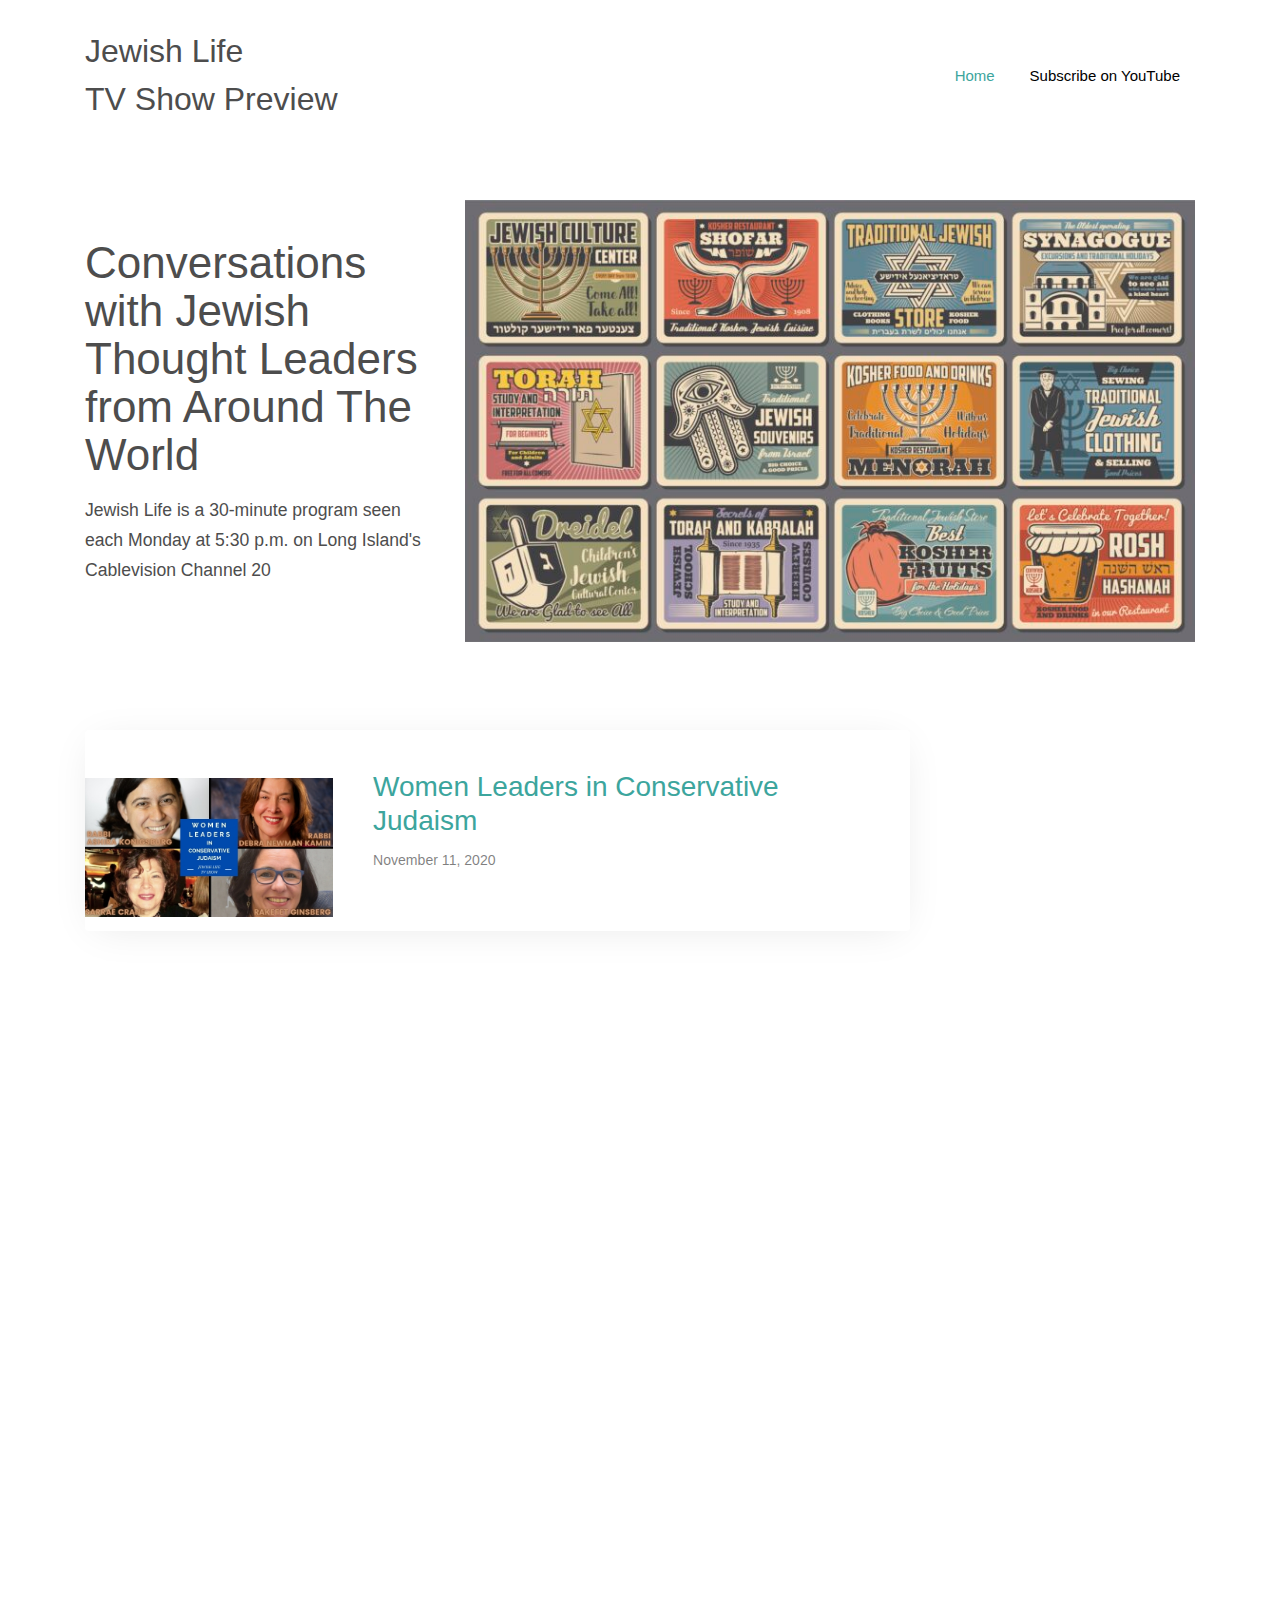
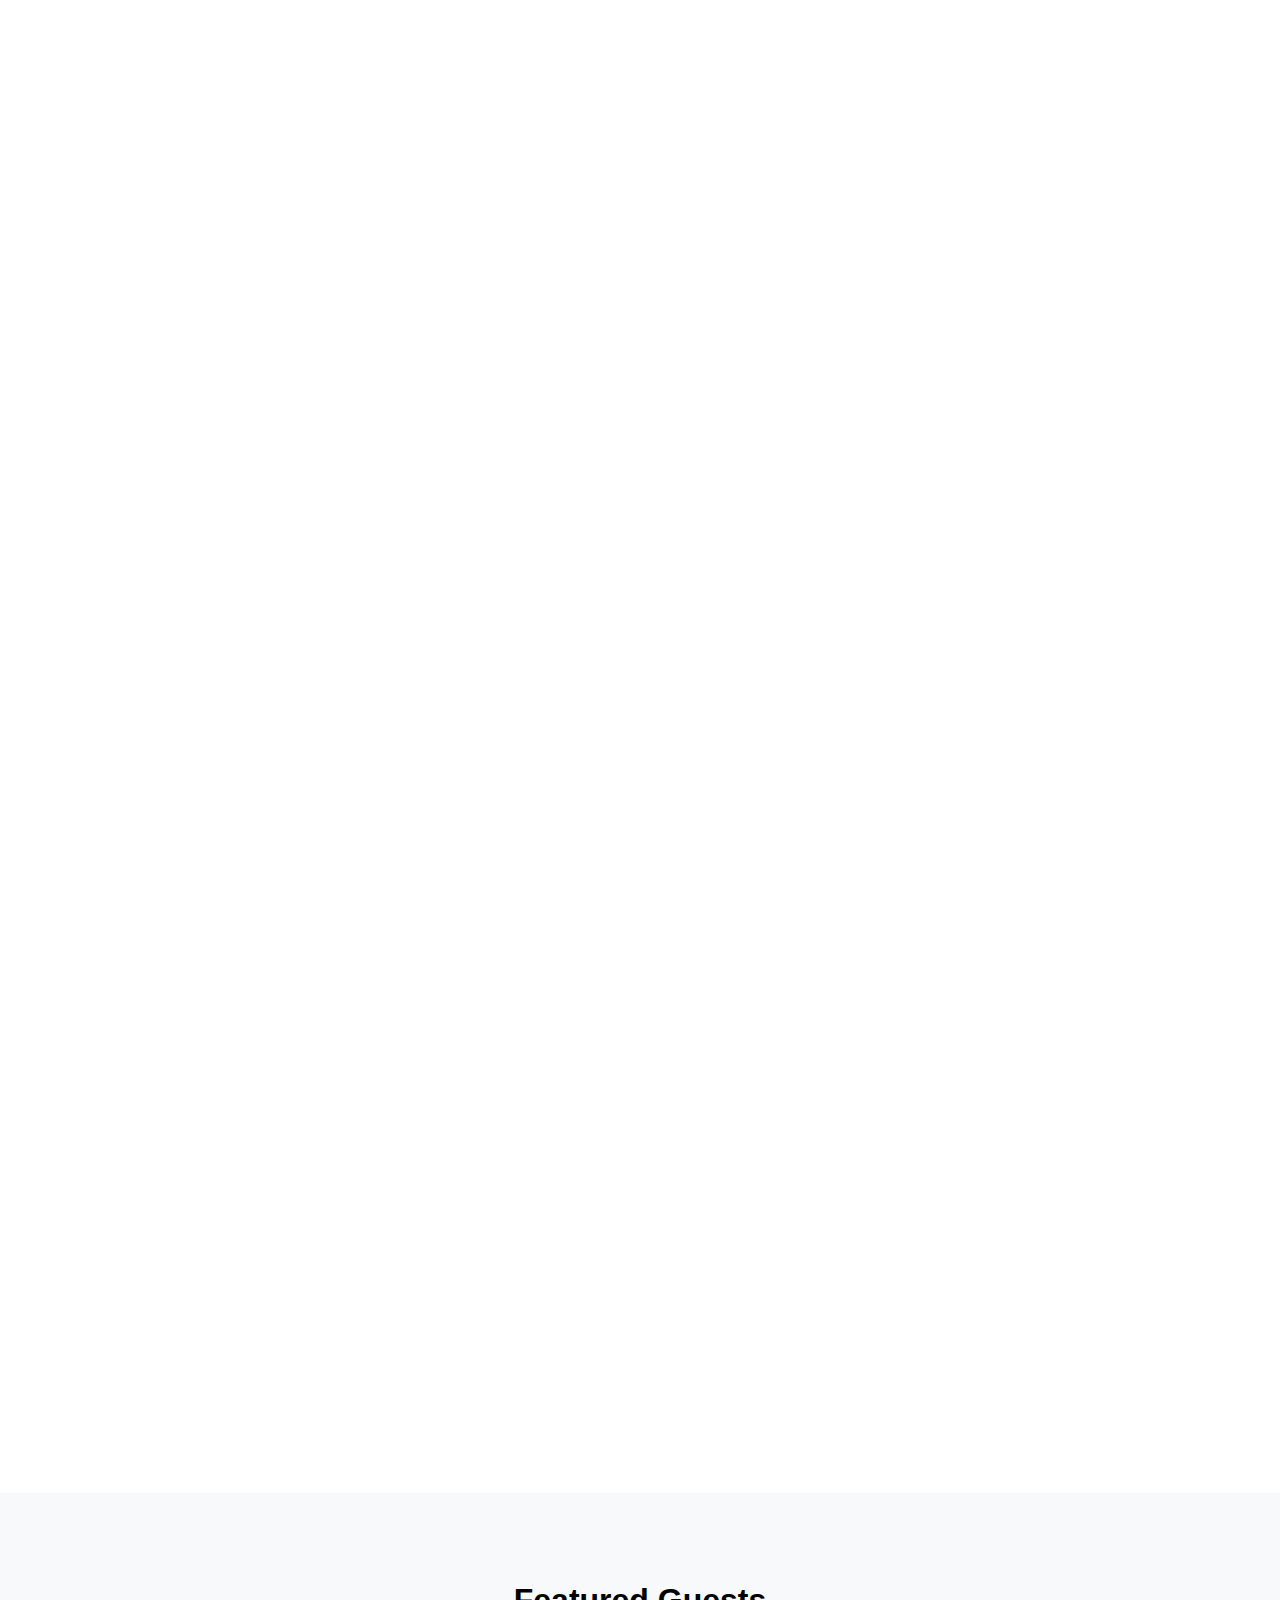
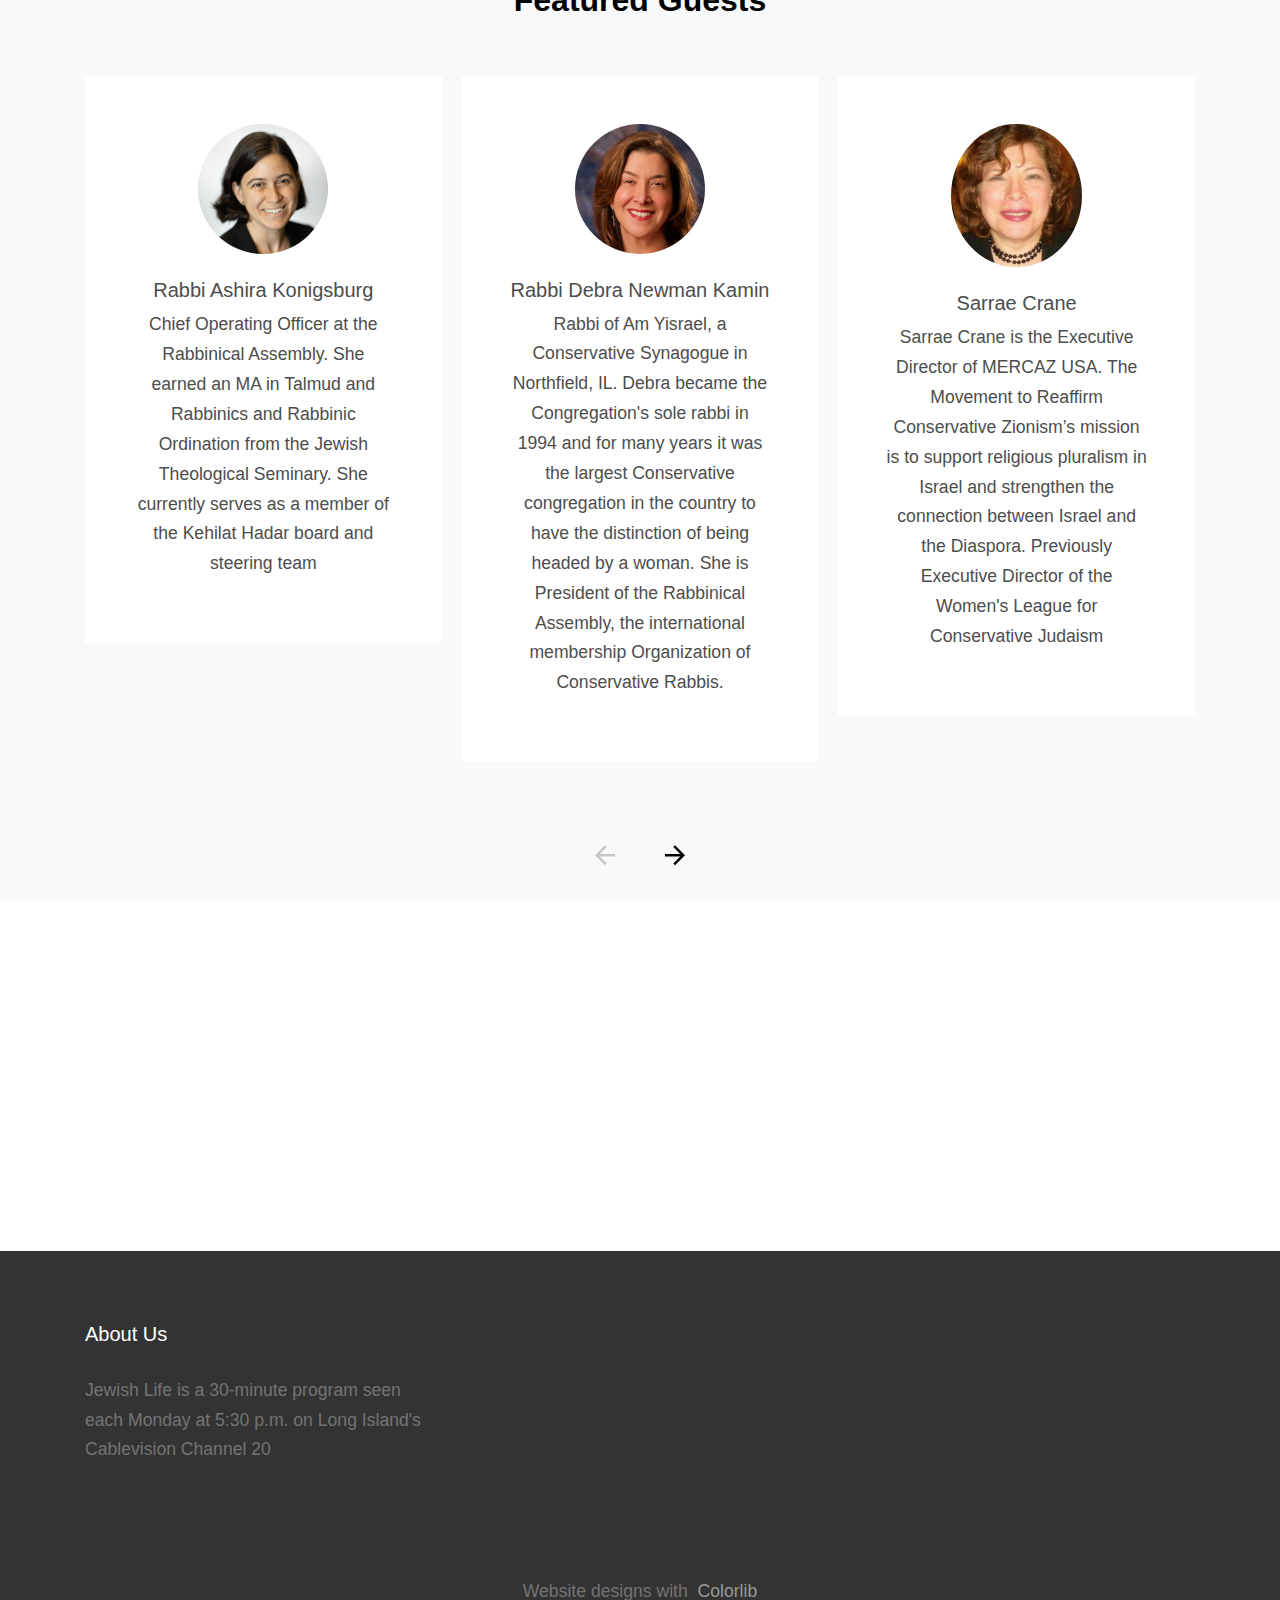
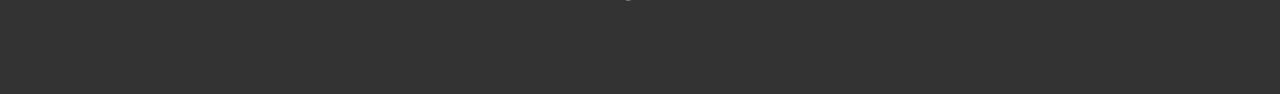
==== index.html @ 412995e7 "added preview to site header" ====
<!DOCTYPE html>
<html lang="en">
<head>
  <title>Jewish Life TV Show</title>
  <meta charset="utf-8">
  <meta name="viewport" content="width=device-width, initial-scale=1, shrink-to-fit=no">

  <link rel="stylesheet" href="https://fonts.googleapis.com/css?family=Poppins:200,300,400,700,900"> 
  <link rel="stylesheet" href="fonts/icomoon/style.css">

  <link rel="stylesheet" href="css/bootstrap.min.css">
  <link rel="stylesheet" href="css/magnific-popup.css">
  <link rel="stylesheet" href="css/jquery-ui.css">
  <link rel="stylesheet" href="css/owl.carousel.min.css">
  <link rel="stylesheet" href="css/owl.theme.default.min.css">

  <link rel="stylesheet" href="https://cdn.jsdelivr.net/npm/mediaelement@4.2.7/build/mediaelementplayer.min.css">


  <link rel="stylesheet" href="css/aos.css">

  <link rel="stylesheet" href="css/style.css">

</head>
<body>

  <div class="site-wrap">

    <div class="site-mobile-menu">
      <div class="site-mobile-menu-header">
        <div class="site-mobile-menu-close mt-3">
          <span class="icon-close2 js-menu-toggle"></span>
        </div>
      </div>
      <div class="site-mobile-menu-body"></div>
    </div>


    <header class="site-navbar py-4" role="banner">

      <div class="container">
        <div class="row align-items-center">


          <div class="col-3">
            <!--<h1 class="site-logo"><a href="index.html" class="h2">Jewish Life<br>TV Show-->
            <h1 class="site-logo"><span class="h2">Jewish Life<br>
            TV Show Preview
               <!--<span class="text-primary">.</span>-->
            </span></h1>
          </div>
          <div class="col-9">
            <nav class="site-navigation position-relative text-right text-md-right" role="navigation">



              <div class="d-block d-lg-none ml-md-0 mr-auto"><a href="#" class="site-menu-toggle js-menu-toggle text-black"><span class="icon-menu h3"></span></a></div>

              <ul class="site-menu js-clone-nav d-none d-lg-block">
                <li class="active">
                  <a href="index.html">Home</a>
                </li>
<!--                <li class="has-children">
                  <a href="#">Dropdown</a>
                  <ul class="dropdown arrow-top">
                    <li><a href="#">Menu One</a></li>
                    <li><a href="#">Menu Two</a></li>
                    <li><a href="#">Menu Three</a></li>
                  </ul>
                </li>-->
                <!--<li><a href="about.html">About</a></li>-->
                <!-- <li><a href="contact.html">Contact</a></li> // -->
                <!--  <li><a href="login-register.html">Login / Register</a></li> // -->
				<li><a href="http://subscribe.jewishlifeshow.com">Subscribe on YouTube</a></li>
              </ul>
            </nav>


          </div>

        </div>
      </div>
      
    </header>

    

    <div class="container pt-5 hero">
      <div class="row align-items-center text-center text-md-left">
        
        <div class="col-lg-4">
          <h1 class="mb-3 display-3ZZ"><span style="font-size: 110%; font-weight:300; line-height:10%; margin-bottom:0!important;" styleZZZ="font-size:4.5rem;font-weight:300;line-height:0.5; font-size: 110%; margin-bottom:1rem!important; line-heightZZZ: 0.1 !important;">Conversations with Jewish Thought Leaders from Around The World</span></h1>
          <!--<h1 class="mb-3 display-3">Telling Jewish Stories to the World</h1>-->
          <p>Jewish Life is a 30-minute program seen each Monday at 5:30 p.m. on Long Island's Cablevision Channel 20</p>
        </div>
        <div class="col-lg-8">
          <!--<img src="images/1x/asset-1.png" alt="Image" class="img-fluid">-->
          <!--<img src="images/Challah_Bread_pexels_cottonbro_4038238_v2b.jpg" alt="Image" class="img-fluid">-->
          <img src="images/Jewish_religion_and_judaism_holidays_symbols.jpg" alt="Image" class="img-fluid">
        </div>
      </div>
    </div>
    

    <div class="site-section">
      <div class="container">

        <div class="row">
          <!--<div class="col-lg-3">
            <div class="featured-user  mb-5 mb-lg-0">
              <h3 class="mb-4">Popular Podcaster</h3>
              <ul class="list-unstyled">
                <li>
                  <a href="#" class="d-flex align-items-center">
                    <img src="images/person_1.jpg" alt="Image" class="img-fluid mr-2">
                    <div class="podcaster">
                      <span class="d-block">Claire Stanford</span>
                      <span class="small">32,420 podcasts</span>
                    </div>
                  </a>
                </li>
                <li>
                  <a href="#" class="d-flex align-items-center">
                    <img src="images/person_2.jpg" alt="Image" class="img-fluid mr-2">
                    <div class="podcaster">
                      <span class="d-block">Dianne Winston</span>
                      <span class="small">12,381 podcasts</span>
                    </div>
                  </a>
                </li>
                <li>
                  <a href="#" class="d-flex align-items-center">
                    <img src="images/person_3.jpg" alt="Image" class="img-fluid mr-2">
                    <div class="podcaster">
                      <span class="d-block">Borris Larry</span>
                      <span class="small">9,291 podcasts</span>
                    </div>
                  </a>
                </li>
                <li>
                  <a href="#" class="d-flex align-items-center">
                    <img src="images/person_4.jpg" alt="Image" class="img-fluid mr-2">
                    <div class="podcaster">
                      <span class="d-block">Garry Smith</span>
                      <span class="small">3,291 podcasts</span>
                    </div>
                  </a>
                </li>
                <li>
                  <a href="#" class="d-flex align-items-center">
                    <img src="images/person_5.jpg" alt="Image" class="img-fluid mr-2">
                    <div class="podcaster">
                      <span class="d-block">Gerson Stack</span>
                      <span class="small">1,092 podcasts</span>
                    </div>
                  </a>
                </li>
                <li>
                  <a href="#" class="d-flex align-items-center">
                    <img src="images/person_6.jpg" alt="Image" class="img-fluid mr-2">
                    <div class="podcaster">
                      <span class="d-block">Jenna Stone</span>
                      <span class="small">911 podcasts</span>
                    </div>
                  </a>
                </li>
              </ul>
            </div>
          </div>-->

          <div class="col-lg-9">


			  
			  
			  
			  
			  
			  
			  
			  
			  
			  
			  
			  			  
              <div class="d-block d-md-flex podcast-entry bg-white mb-5" data-aos="fade-up">
                <a href="//www.youtube.com/watch?v=KqIqnnZo_M8" target="_blank"><img class="image" src='images/video_thumbnails/Ep014_Women_Leaders_in_the_Conservative_Movement.jpg'></a>
				  <!--<div class="image" style="background-image: url('images/video_thumbnails/Efraim_Zuroff_video_thumbnail.jpg');"></div>-->
                <div class="text">

<!--                  <h3 class="font-weight-light"><a href="single-post.html">Episode 14: Women Leaders in the Conservative movement</a></h3>-->
                  <h3 class="font-weight-light"><a href="//www.youtube.com/watch?v=KqIqnnZo_M8" target="_blank"><span style="display: none">Episode 14: </span>Women Leaders in Conservative Judaism</a></h3>
                <div class="text-white mb-3"><span class="text-black-opacity-05"><small><!--By Stewart Ain <span class="sep">/</span> -->November 11, 2020&nbsp; <span class="sep">&nbsp;</span> </small></span></div>

<!--                  <div class="player">
                    <audio id="player2" preload="none" controls style="max-width: 100%">
                      <source src="http://www.largesound.com/ashborytour/sound/AshboryBYU.mp3" type="audio/mp3">
                      </audio>
                    </div>-->

                  </div>
                </div>
			  
			  
			  
			  			  
              <div class="d-block d-md-flex podcast-entry bg-white mb-5" data-aos="fade-up">
<!--                <a href="//www.youtube.com/" target="_blank"><img class="image" src='//media-cdn.tripadvisor.com/media/photo-s/03/62/15/6d/holocaust-memorial-tolerance.jpg'></a>-->
                <a href="//www.youtube.com/watch?v=ZPQQAp4Sg8k" target="_blank"><img class="image" src='images/video_thumbnails/Ep013_Holocaust_Memorial_Nassau.jpg'></a>
				  <!--<div class="image" style="background-image: url('images/video_thumbnails/Efraim_Zuroff_video_thumbnail.jpg');"></div>-->
                <div class="text">

<!--                  <h3 class="font-weight-light"><a href="single-post.html">Episode 13: Museum Tour of The Holocaust Memorial and Tolerance Center of Nassau County</a></h3>-->
                  <h3 class="font-weight-light"><a href="//www.youtube.com/watch?v=ZPQQAp4Sg8k" target="_blank"><span style="display: none">Episode 13: </span>Museum Tour of The Holocaust Memorial and<br>Tolerance Center of Nassau County</a></h3>
                <div class="text-white mb-3"><span class="text-black-opacity-05"><small><!--By Stewart Ain <span class="sep">/</span> -->November 5, 2020&nbsp; <span class="sep">&nbsp;</span> </small></span></div>

<!--                  <div class="player">
                    <audio id="player2" preload="none" controls style="max-width: 100%">
                      <source src="http://www.largesound.com/ashborytour/sound/AshboryBYU.mp3" type="audio/mp3">
                      </audio>
                    </div>-->

                  </div>
                </div>
			  
			  
			  
			  
			  
			  
			  
            <div class="d-block d-md-flex podcast-entry bg-white mb-5" data-aos="fade-up">
                <a href="https://www.youtube.com/watch?v=OLahM4y74-U" target="_blank"><img class="image" src='images/video_thumbnails/Mordechai_Kedar_video_thumbnail_Image4.jpg'></a>
              <!--<div class="image" style="background-image: url('images/video_thumbnails/Mordechai_Kedar_video_thumbnail_Image4.jpg');"></div>-->
              <div class="text">

                <!--<h3 class="font-weight-light"><a href="single-post.html">Episode 12: Dr Mordechai Kedar on the Trump-brokered Arab-Israel peace deal</a></h3>-->
                <h3 class="font-weight-light"><a href="https://www.youtube.com/watch?v=OLahM4y74-U" target="_blank"><span style="display: none">Episode 12: </span>Dr Mordechai Kedar on the Trump-brokered Arab-Israel peace deal</a></h3>
                <div class="text-white mb-3"><span class="text-black-opacity-05"><small><!--By Stewart Ain <span class="sep">/</span> -->October 12, 2020&nbsp; <span class="sep">&nbsp;</span> </small></span></div>


<!--                <div class="player">
                  <audio id="player2" preload="none" controls style="max-width: 100%">
                    <source src="http://www.largesound.com/ashborytour/sound/AshboryBYU.mp3" type="audio/mp3">
                  </audio>
                </div>-->

              </div>
              </div>


			  
			  
			  
			  
			  
			  
			  
			  
			  
			  
			  
			  
			  
			  
			  
			  
              <div class="d-block d-md-flex podcast-entry bg-white mb-5" data-aos="fade-up">
                <a href="https://www.youtube.com/watch?v=75r3t-o878Q" target="_blank"><img class="image" src='images/video_thumbnails/Efraim_Zuroff_video_thumbnail.jpg'></a>
				  <!--<div class="image" style="background-image: url('images/video_thumbnails/Efraim_Zuroff_video_thumbnail.jpg');"></div>-->
                <div class="text">

<!--                  <h3 class="font-weight-light"><a href="single-post.html">Episode 11: Efraim Zuroff - Hunting Nazi and fascist war criminals for more than 40 years</a></h3>-->
                  <h3 class="font-weight-light"><a href="https://www.youtube.com/watch?v=75r3t-o878Q" target="_blank"><span style="display: none">Episode 11: </span>Efraim Zuroff - Hunting Nazi and fascist war criminals for more than 40 years</a></h3>
                <div class="text-white mb-3"><span class="text-black-opacity-05"><small><!--By Stewart Ain <span class="sep">/</span> -->September 23, 2020&nbsp; <span class="sep">&nbsp;</span> </small></span></div>

<!--                  <div class="player">
                    <audio id="player2" preload="none" controls style="max-width: 100%">
                      <source src="http://www.largesound.com/ashborytour/sound/AshboryBYU.mp3" type="audio/mp3">
                      </audio>
                    </div>-->

                  </div>
                </div>

			  
			  
			  

			  
			  
			  
			  
			  
			  
			  
			  
			  
			  
              <div class="d-block d-md-flex podcast-entry bg-white mb-5" data-aos="fade-up">
                <a href="https://www.youtube.com/watch?v=Z6XcCeIIRwY" target="_blank"><img class="image" src='//i.ytimg.com/vi/Z6XcCeIIRwY/maxresdefault.jpg'></a>
				  <!--<div class="image" style="background-image: url('images/video_thumbnails/Efraim_Zuroff_video_thumbnail.jpg');"></div>-->
                <div class="text">

<!--                  <h3 class="font-weight-light"><a href="single-post.html">Episode 10: title</a></h3>-->
                  <h3 class="font-weight-light"><a href="https://www.youtube.com/watch?v=Z6XcCeIIRwY" target="_blank"><span style="display: none">Episode 10: </span>Museum Tour of the Holocaust and Humanity Center in Cincinnati with Sarah Weiss</a></h3>
                <div class="text-white mb-3"><span class="text-black-opacity-05"><small><!--By Stewart Ain <span class="sep">/</span> -->August 28, 2020&nbsp; <span class="sep">&nbsp;</span> </small></span></div>

<!--                  <div class="player">
                    <audio id="player2" preload="none" controls style="max-width: 100%">
                      <source src="http://www.largesound.com/ashborytour/sound/AshboryBYU.mp3" type="audio/mp3">
                      </audio>
                    </div>-->

                  </div>
                </div>
			  
			  
			  
			  
			  
			  
			  
			  
			  
			  
			  
			  
              <div class="d-block d-md-flex podcast-entry bg-white mb-5" data-aos="fade-up">
                <a href="//www.youtube.com/watch?v=jyL0B82597A" target="_blank"><img class="image" src='images/video_thumbnails/Ep008_Holocaust_Art.jpg'></a>
				  <!--<div class="image" style="background-image: url('images/video_thumbnails/Efraim_Zuroff_video_thumbnail.jpg');"></div>-->
                <div class="text">

<!--                  <h3 class="font-weight-light"><a href="single-post.html">Episode 8: titleHere</a></h3>-->
                  <h3 class="font-weight-light"><a href="//www.youtube.com/watch?v=jyL0B82597A" target="_blank"><span style="display: none">Episode 8: </span>Holocaust Art And Remembrance with Fred Terna and Diana Kurz</a></h3>
                <div class="text-white mb-3"><span class="text-black-opacity-05"><small><!--By Stewart Ain <span class="sep">/</span> -->July 17, 2020&nbsp; <span class="sep">&nbsp;</span> </small></span></div>

<!--                  <div class="player">
                    <audio id="player2" preload="none" controls style="max-width: 100%">
                      <source src="http://www.largesound.com/ashborytour/sound/AshboryBYU.mp3" type="audio/mp3">
                      </audio>
                    </div>-->

                  </div>
                </div>
			  
			  

			  
			  
              <div class="d-block d-md-flex podcast-entry bg-white mb-5" data-aos="fade-up">
                <a href="//www.youtube.com/watch?v=2SC0fSI-wkE" target="_blank"><img class="image" src='//i.ytimg.com/vi/2SC0fSI-wkE/maxresdefault.jpg'></a>
				  <!--<div class="image" style="background-image: url('images/video_thumbnails/Efraim_Zuroff_video_thumbnail.jpg');"></div>-->
                <div class="text">

<!--                  <h3 class="font-weight-light"><a href="single-post.html">Episode 7: titleHere</a></h3>-->
                  <h3 class="font-weight-light"><a href="//www.youtube.com/watch?v=2SC0fSI-wkE" target="_blank"><span style="display: none">Episode 7: </span>Witness Theatre - Selfhelp's Holocaust Survivor Program</a></h3>
                <div class="text-white mb-3"><span class="text-black-opacity-05"><small><!--By Stewart Ain <span class="sep">/</span> -->August 12, 2020&nbsp; <span class="sep">&nbsp;</span> </small></span></div>

<!--                  <div class="player">
                    <audio id="player2" preload="none" controls style="max-width: 100%">
                      <source src="http://www.largesound.com/ashborytour/sound/AshboryBYU.mp3" type="audio/mp3">
                      </audio>
                    </div>-->

                  </div>
                </div>			  
			  
			  
			  
			  
			  
			  
			  
			  
			  
			  
			  
              <div class="d-block d-md-flex podcast-entry bg-white mb-5" data-aos="fade-up">
                <a href="//www.youtube.com/watch?v=Qn8_WzFhrOM" target="_blank"><img class="image" src='//i.ytimg.com/vi/Qn8_WzFhrOM/maxresdefault.jpg'></a>
				  <!--<div class="image" style="background-image: url('images/video_thumbnails/Efraim_Zuroff_video_thumbnail.jpg');"></div>-->
                <div class="text">

<!--                  <h3 class="font-weight-light"><a href="single-post.html">Episode 5: titleHere</a></h3>-->
                  <h3 class="font-weight-light"><a href="//www.youtube.com/watch?v=Qn8_WzFhrOM" target="_blank"><span style="display: none">Episode 5: </span>Free Speech -- is there a limit?</a></h3>
                <div class="text-white mb-3"><span class="text-black-opacity-05"><small><!--By Stewart Ain <span class="sep">/</span> -->July 9, 2020&nbsp; <span class="sep">&nbsp;</span> </small></span></div>

<!--                  <div class="player">
                    <audio id="player2" preload="none" controls style="max-width: 100%">
                      <source src="http://www.largesound.com/ashborytour/sound/AshboryBYU.mp3" type="audio/mp3">
                      </audio>
                    </div>-->

                  </div>
                </div>			  
			  
			  

			  
			  
			  
			  
			  
			  
			  
			  
			  
			  
			  
              <div class="d-block d-md-flex podcast-entry bg-white mb-5" data-aos="fade-up">
                <a href="//www.youtube.com/watch?v=TbUnV0RKRFQ" target="_blank"><img class="image" src='//i.ytimg.com/vi/TbUnV0RKRFQ/maxresdefault.jpg'></a>
				  <!--<div class="image" style="background-image: url('images/video_thumbnails/Efraim_Zuroff_video_thumbnail.jpg');"></div>-->
                <div class="text">

<!--                  <h3 class="font-weight-light"><a href="single-post.html">Episode 4: titleHere</a></h3>-->
                  <h3 class="font-weight-light"><a href="//www.youtube.com/watch?v=TbUnV0RKRFQ" target="_blank"><span style="display: none">Episode 4: </span>Selfhelp's Virtual Senior Center</a></h3>
                <div class="text-white mb-3"><span class="text-black-opacity-05"><small><!--By Stewart Ain <span class="sep">/</span> -->June 25, 2020&nbsp; <span class="sep">&nbsp;</span> </small></span></div>

<!--                  <div class="player">
                    <audio id="player2" preload="none" controls style="max-width: 100%">
                      <source src="http://www.largesound.com/ashborytour/sound/AshboryBYU.mp3" type="audio/mp3">
                      </audio>
                    </div>-->

                  </div>
                </div>			  
			  
			  
			  
			  
			  
			  
			  
			  

<!--                <div class="d-block d-md-flex podcast-entry bg-white mb-5" data-aos="fade-up">
                  <div class="image" style="background-image: url('images/img_3.jpg');"></div>
                  <div class="text">

                    <h3 class="font-weight-light"><a href="single-post.html">Episode 06: How To Create Web Page Using Bootstrap 4</a></h3>
                    <div class="text-white mb-3"><span class="text-black-opacity-05"><small>By Mike Smith <span class="sep">/</span> 16 September 2017 <span class="sep">/</span> 1:30:20</small></span></div>


                    <div class="player">
                      <audio id="player2" preload="none" controls style="max-width: 100%">
                        <source src="http://www.largesound.com/ashborytour/sound/AshboryBYU.mp3" type="audio/mp3">
                        </audio>
                      </div>
                    </div>
                  </div>-->


<!--                  <div class="d-block d-md-flex podcast-entry bg-white mb-5" data-aos="fade-up">
                    <div class="image" style="background-image: url('images/img_4.jpg');"></div>
                    <div class="text">

                      <h3 class="font-weight-light"><a href="single-post.html">Episode 05: How To Create Web Page Using Bootstrap 4</a></h3>
                      <div class="text-white mb-3"><span class="text-black-opacity-05"><small>By Mike Smith <span class="sep">/</span> 16 September 2017 <span class="sep">/</span> 1:30:20</small></span></div>


                      <div class="player">
                        <audio id="player2" preload="none" controls style="max-width: 100%">
                          <source src="http://www.largesound.com/ashborytour/sound/AshboryBYU.mp3" type="audio/mp3">
                          </audio>
                        </div>
                      </div>
                    </div>-->


<!--                    <div class="d-block d-md-flex podcast-entry bg-white mb-5" data-aos="fade-up">
                      <div class="image" style="background-image: url('images/img_5.jpg');"></div>
                      <div class="text">

                        <h3 class="font-weight-light"><a href="single-post.html">Episode 04: How To Create Web Page Using Bootstrap 4</a></h3>
                        <div class="text-white mb-3"><span class="text-black-opacity-05"><small>By Mike Smith <span class="sep">/</span> 16 September 2017 <span class="sep">/</span> 1:30:20</small></span></div>


                        <div class="player">
                          <audio id="player2" preload="none" controls style="max-width: 100%">
                            <source src="http://www.largesound.com/ashborytour/sound/AshboryBYU.mp3" type="audio/mp3">
                            </audio>
                          </div>
                        </div>
                      </div>-->

			  
			  
			  
			  
			  
			  
			  
			  
			  
			  

                    </div>
                    <div class="container" data-aos="fade-up">
                      <div class="row">
                        <!--<div class="col-md-12 text-center">
                          <div class="site-block-27">
                            <ul>
                              <li><a href="#" class="icon-keyboard_arrow_left"></a></li>
                              <li class="active"><span>1</span></li>
                              <li><a href="#">2</a></li>
                              <li><a href="#">3</a></li>
                              <li><a href="#">4</a></li>
                              <li><a href="#">5</a></li>
                              <li><a href="#" class="icon-keyboard_arrow_right"></a></li>
                            </ul>
							  
                          </div>
                        </div>-->
                      </div>
                    </div>
                  </div>
                </div>
              </div>

      <div class="site-section" style="display: none;"> <!-- @@@ // -->
      <div class="container" data-aos="fade-up">
        <div class="row mb-5">
          <div class="col-md-12 text-center">
            <h2 class="font-weight-bold text-black">Behind The Mic</h2>
          </div>
        </div>
        <div class="row">
          <div class="col-md-6 col-lg-4 mb-5 mb-lg-5">
            <div class="team-member">

              <img src="images/person_1.jpg" alt="Image" class="img-fluid">

              <div class="text">

                <h2 class="mb-2 font-weight-light h4">Megan Smith</h2>
                <span class="d-block mb-2 text-white-opacity-05">Creative Director</span>
                <p class="mb-4">Lorem ipsum dolor sit amet consectetur adipisicing elit ullam reprehenderit nemo.</p>
                <p>
                  <a href="#" class="text-white p-2"><span class="icon-facebook"></span></a>
                  <a href="#" class="text-white p-2"><span class="icon-twitter"></span></a>
                  <a href="#" class="text-white p-2"><span class="icon-linkedin"></span></a>
                </p>
              </div>

            </div>
          </div>

          <div class="col-md-6 col-lg-4 mb-5 mb-lg-5">
            <div class="team-member">

              <img src="images/person_2.jpg" alt="Image" class="img-fluid">

              <div class="text">

                <h2 class="mb-2 font-weight-light h4">Brooke Cagle</h2>
                <span class="d-block mb-2 text-white-opacity-05">Creative Director</span>
                <p class="mb-4">Lorem ipsum dolor sit amet consectetur adipisicing elit ullam reprehenderit nemo.</p>
                <p>
                  <a href="#" class="text-white p-2"><span class="icon-facebook"></span></a>
                  <a href="#" class="text-white p-2"><span class="icon-twitter"></span></a>
                  <a href="#" class="text-white p-2"><span class="icon-linkedin"></span></a>
                </p>
              </div>

            </div>
          </div>

          <div class="col-md-6 col-lg-4 mb-5 mb-lg-5">
            <div class="team-member">

              <img src="images/person_3.jpg" alt="Image" class="img-fluid">

              <div class="text">

                <h2 class="mb-2 font-weight-light h4">Philip Martin</h2>
                <span class="d-block mb-2 text-white-opacity-05">Creative Director</span>
                <p class="mb-4">Lorem ipsum dolor sit amet consectetur adipisicing elit ullam reprehenderit nemo.</p>
                <p>
                  <a href="#" class="text-white p-2"><span class="icon-facebook"></span></a>
                  <a href="#" class="text-white p-2"><span class="icon-twitter"></span></a>
                  <a href="#" class="text-white p-2"><span class="icon-linkedin"></span></a>
                </p>
              </div>

            </div>
          </div>

          <div class="col-md-6 col-lg-4 mb-5 mb-lg-5">
            <div class="team-member">

              <img src="images/person_4.jpg" alt="Image" class="img-fluid">

              <div class="text">

                <h2 class="mb-2 font-weight-light h4">Steven Ericson</h2>
                <span class="d-block mb-2 text-white-opacity-05">Creative Director</span>
                <p class="mb-4">Lorem ipsum dolor sit amet consectetur adipisicing elit ullam reprehenderit nemo.</p>
                <p>
                  <a href="#" class="text-white p-2"><span class="icon-facebook"></span></a>
                  <a href="#" class="text-white p-2"><span class="icon-twitter"></span></a>
                  <a href="#" class="text-white p-2"><span class="icon-linkedin"></span></a>
                </p>
              </div>

            </div>
          </div>

          <div class="col-md-6 col-lg-4 mb-5 mb-lg-5">
            <div class="team-member">

              <img src="images/person_5.jpg" alt="Image" class="img-fluid">

              <div class="text">

                <h2 class="mb-2 font-weight-light h4">Nathan Dumlao</h2>
                <span class="d-block mb-2 text-white-opacity-05">Creative Director</span>
                <p class="mb-4">Lorem ipsum dolor sit amet consectetur adipisicing elit ullam reprehenderit nemo.</p>
                <p>
                  <a href="#" class="text-white p-2"><span class="icon-facebook"></span></a>
                  <a href="#" class="text-white p-2"><span class="icon-twitter"></span></a>
                  <a href="#" class="text-white p-2"><span class="icon-linkedin"></span></a>
                </p>
              </div>

            </div>
          </div>

          <div class="col-md-6 col-lg-4 mb-5 mb-lg-5">
            <div class="team-member">

              <img src="images/person_6.jpg" alt="Image" class="img-fluid">

              <div class="text">

                <h2 class="mb-2 font-weight-light h4">Brooke Cagle</h2>
                <span class="d-block mb-2 text-white-opacity-05">Creative Director</span>
                <p class="mb-4">Lorem ipsum dolor sit amet consectetur adipisicing elit ullam reprehenderit nemo.</p>
                <p>
                  <a href="#" class="text-white p-2"><span class="icon-facebook"></span></a>
                  <a href="#" class="text-white p-2"><span class="icon-twitter"></span></a>
                  <a href="#" class="text-white p-2"><span class="icon-linkedin"></span></a>
                </p>
              </div>

            </div>
          </div>


        </div>
      </div>
    </div> 
	  
	  
	  

    <div class="site-section bg-light block-13">
      <div class="container">
        <div class="row mb-5">
          <div class="col-md-12 text-center">
            <h2 class="font-weight-bold text-black">Featured Guests</h2>
          </div>
        </div>
        <div class="nonloop-block-13 owl-carousel">



          <div class="text-center p-3 p-md-5 bg-white">
            <div class="mb-4">            
              <img src="images/guests/Rabbi_Ashira_Konigsburg.jpg" alt="Image" class="w-50 mx-auto img-fluid rounded-circle">
            </div>
            <div class="">
              <h3 class="font-weight-light h5">Rabbi Ashira Konigsburg</h3>     <span id="Episode 14-Rabbi Ashira Konigsburg"></span>
              <p>Chief Operating Officer at the Rabbinical Assembly. She earned an MA in Talmud and Rabbinics and Rabbinic Ordination from the Jewish Theological Seminary. She currently serves as a member of the Kehilat Hadar board and steering team</p>
            </div>
          </div>

			
			
          <div class="text-center p-3 p-md-5 bg-white">
            <div class="mb-4">            
              <img src="images/guests/Rabbi_Debra_Newman_Kamin.jpg" alt="Image" class="w-50 mx-auto img-fluid rounded-circle">
            </div>
            <div class="">
              <h3 class="font-weight-light h5">Rabbi Debra Newman Kamin</h3>     <span id="Episode 14-Rabbi Debra Newman Kamin"></span>
              <p>Rabbi of Am Yisrael, a Conservative Synagogue in Northfield, IL. Debra became the Congregation's sole rabbi in 1994 and for many years it was the largest Conservative congregation in the country to have the distinction of being headed by a woman. She is President of the Rabbinical Assembly, the international membership Organization of Conservative Rabbis.</p>
            </div>
          </div>

			
			
          <div class="text-center p-3 p-md-5 bg-white">
            <div class="mb-4">            
              <img src="images/guests/Sarrae_Crane.jpg" alt="Image" class="w-50 mx-auto img-fluid rounded-circle">
            </div>
            <div class="">
              <h3 class="font-weight-light h5">Sarrae Crane</h3>     <span id="Episode 14-Sarrae Crane"></span>
              <p>Sarrae Crane is the Executive Director of MERCAZ USA. The Movement to Reaffirm Conservative Zionism’s mission is to support religious pluralism in Israel and strengthen the connection between Israel and the Diaspora. Previously Executive Director of the Women's League for Conservative Judaism</p>
				  
				  <!--<p>Director of MERCAZ USA<span style="font-size: 96%"><em>, The Movement to Reaffirm Conservative Zionism,</em></span> is the Zionist Organization of the Conservative Movement. Previously Executive Director of the Women's League for Conservative Judaism</p>-->
            </div>
          </div>

			
			
          <div class="text-center p-3 p-md-5 bg-white">
            <div class="mb-4">            
              <img src="images/guests/Rakefet_Ginsberg.jpg" alt="Image" class="w-50 mx-auto img-fluid rounded-circle">
            </div>
            <div class="">
              <h3 class="font-weight-light h5">Rakefet Ginsberg</h3>     <span id="Episode 14-Rakefet Ginsberg"></span>
              <p>Director of the Conservative Judaism movement in Israel, also known as Masorti. Rekefet has spent 20 years developing programs and services in communities and social organizations. She established and managed the IDF social services and served as a community representative of the Jewish Agency in the USA</p>
            </div>
          </div>

			
			

			
          <div class="text-center p-3 p-md-5 bg-white">
            <div class="mb-4">            
              <img src="images/guests/Thorin_Tritter.jpg" alt="Image" class="w-50 mx-auto img-fluid rounded-circle">
            </div>
            <div class="">
              <h3 class="font-weight-light h5">Thorin Tritter</h3>     <span id="Episode 13-Thorin Tritter"></span>
              <p>Museum and Program Director at The Holocaust Memorial and Tolerance Center of Nassau County in New York. An historian and educator, Thorin ensures the history of the Holocaust and its lessons are taught by combining education with community outreach</p>
            </div>
          </div>

			
          <div class="text-center p-3 p-md-5 bg-white">
            <div class="mb-4">            
              <img src="images/guests/Helen_Turner.jpg" alt="Image" class="w-50 mx-auto img-fluid rounded-circle" style="Zborder-radius:15px 50px 477px 477px!important">
            </div>
            <div class="">
              <h3 class="font-weight-light h5">Helen Turner</h3>     <span id="Episode 13-Helen Turner"></span>
              <p>Director of Education at The Holocaust Memorial and Tolerance Center of Nassau County in New York. She has degrees in history with a specialty in Holocaust and genocide studies. In addition to overseeing programming for over 23,000 school children yearly, Helen has written on the subject of resistance and material culture in Auschwitz-Birkenau which is slated to be published in early 2020</p>
				<!--  With degrees in history, specializing in Holocaust and genocide studies, she(Helen) ____   //  -->
            </div>
          </div>

			
			

          <div class="text-center p-3 p-md-5 bg-white">
            <div class="mb-4">            
              <img src="images/guests/Mordechai_Kedar.jpg" alt="Image" class="w-50 mx-auto img-fluid rounded-circle">
            </div>
            <div class="">
              <h3 class="font-weight-light h5">Dr Mordechai Kedar</h3>     <span id="Episode 12-Mordechai Kedar"></span>
              <p>Served for 25 years in IDF military intelligence specializing in Syria, Arab political discourse, Arab mass media, Islamic groups, and Israeli Arabs. Expert on the Muslim Brotherhood and other Islamist groups. He can be emailed at Kedar.Tour@gmail.com</p>
            </div>
          </div>

          <div class="text-center p-3 p-md-5 bg-white">
            <div class="mb-4">            
              <img src="images/guests/Efraim_Zuroff.jpg" alt="Image" class="w-50 mx-auto img-fluid rounded-circle">
            </div>
            <div class="">
              <h3 class="font-weight-light h5">Dr Efraim Zuroff</h3>     <span id="Episode 11-Efraim Zuroff"></span>
              <p>Efraim Zuroff is the chief Nazi-hunter of the Simon Wiesenthal Center and the director of its Israel Office. His most recent book is Operation Last Chance; One Man’s Quest to Bring Nazi Criminals to Justice (Palgrave/Macmillan). <br>He can be followed on Facebook and Twitter @EZuroff.</p>
            </div>
          </div>

          <div class="text-center p-3 p-md-5 bg-white">
            <div class="mb-4">            
              <img src="images/guests/Sarah_Weiss.jpg" alt="Image" class="w-50 mx-auto img-fluid rounded-circle">
            </div>
            <div class="">
              <h3 class="font-weight-light h5">Sarah Weiss</h3>     <span id="Episode 10-Sarah Weiss"></span>
              <p>Executive director of the Holocaust & Humanity Center in Cincinnati, Ohio. For more than half a decade she led the Jewish Community Relations Council of the Jewish Federation of Cincinnati. Sarah is a graduate of the Teaching the Holocaust and Antisemitism course at the esteemed Yad Vashem International School for Holocaust Studies </p>
            </div>
          </div>

          <div class="text-center p-3 p-md-5 bg-white">
            <div class="mb-4">            
              <img src="images/guests/Rabbi_Abraham_Cooper.jpg" alt="Image" class="w-50 mx-auto img-fluid rounded-circle">
            </div>
            <div class="">
              <h3 class="font-weight-light h5">Rabbi Abraham Cooper</h3>     <span id="Episode 9-Abraham Cooper"></span>
              <p>Director of Global Social Action for the Simon Wiesenthal Center. His extensive global career has included visiting Soviet refuseniks, setting up the first Jewish Cultural Center in Moscow and lecturing at the Soviet Academy of Sciences and the Sakharov Foundation</p>
            </div>
          </div>


          <div class="text-center p-3 p-md-5 bg-white">
            <div class="mb-4">            
              <img src="images/guests/Fred_Terna.jpg" alt="Image" class="w-50 mx-auto img-fluid rounded-circle">
            </div>
            <div class="">
              <h3 class="font-weight-light h5">Fred Terna</h3>     <span id="Episode 8-Fred Terna"></span>
              <p>Fred is a Holocaust survivor and painter living and working in Brooklyn, NY. Terna was born in Vienna and lived in Prague until he was an inmate in German concentration camps. Terna's canvases seek to address the psychological space of trauma, often incorporating the charged symbols of chimneys and ash to abstract effect</p>
            </div>
          </div>

          <div class="text-center p-3 p-md-5 bg-white">
            <div class="mb-4">            
              <img src="images/guests/Diana_Kurz.jpg" alt="Image" class="w-50 mx-auto img-fluid rounded-circle">
            </div>
            <div class="">
              <h3 class="font-weight-light h5">Diana Kurz</h3>     <span id="Episode 8-Diana Kurz"></span>
              <p>Diana is an Austrian-born feminist painter who is known for her Remembrance (Holocaust) series, which explores the <em>“loss and preservation”</em> of the artist's family members during the Holocaust.</p>
            </div>
          </div>
			
			
			

			

          <div class="text-center p-3 p-md-5 bg-white">
            <div class="mb-4">            
              <img src="images/guests/Eve_Udesky.jpg" alt="Image" class="w-50 mx-auto img-fluid rounded-circle">
              <!--<img src="images/guests/Eve_Udesky5f.good.jpg" alt="Image" class="w-50 mx-auto img-fluid rounded-circle">-->
            </div>
            <div class="">
              <h3 class="font-weight-light h5">Eve Udesky</h3>     <span id="Episode 7-Eve Udesky"></span>
              <p>Program Director for Witness Theater at Selfhelp Community Services. Witness Theater is a presentation of Selfhelp's Holocaust Survivor Program. High school students meet weekly throughout the academic year with Holocaust survivors. A drama therapist helps them turn the stories they hear into an uplifting public performance in a unique program in Brooklyn</p>
            </div>
          </div>

			
			
			
          <div class="text-center p-3 p-md-5 bg-white">
            <div class="mb-4">            
              <img src="images/guests/Abraham_Abe_Foxman.jpg" alt="Image" class="w-50 mx-auto img-fluid rounded-circle">
            </div>
            <div class="">
              <h3 class="font-weight-light h5">Abraham "Abe" Foxman</h3>     <span id="Episode 6-Abraham Abe Foxman"></span>
              <p>Lawyer, Holocaust survivor and Jewish community leader who has devoted his professional career<em>-including 38 years with the Anti-Defamation League. The last 16 of them as National Director-</em>to fighting anti-Semitism</p>
            </div>
          </div>
			
			
			
          <div class="text-center p-3 p-md-5 bg-white">
            <div class="mb-4">            
              <img src="images/guests/Ken_Stern.jpg" alt="Image" class="w-50 mx-auto img-fluid rounded-circle">
            </div>
            <div class="">
              <h3 class="font-weight-light h5">Ken Stern</h3>     <span id="Episode 5-Ken Stern"></span>
              <p>Known for drafting the definition of antisemitism, Ken is a Defense attorney and author, Director of the Bard Center for the Study of Hate, a program of the Human Rights Project at Bard College. His most recent book is The Conflict Over the Conflict: The Israel/Palestine Campus Debate</p>
            </div>
          </div>
			
          <div class="text-center p-3 p-md-5 bg-white">
            <div class="mb-4">            
              <img src="images/guests/Thane_Rosenbaum.jpg" alt="Image" class="w-50 mx-auto img-fluid rounded-circle">
            </div>
            <div class="">
              <h3 class="font-weight-light h5">Thane Rosenbaum</h3>     <span id="Episode 5-Thane Rosenbaum"></span>
              <p>Thane is a celebrated novelist, essayist and law professor. Rosenbaum is a thoughtful and perceptive scholar and public intellectual whose analysis and thought leadership is widely sought by educators, students and media outlets across the country and globally.</p>
            </div>
          </div>
			
			

<!--			     <span id="empty Episode 4-Virtual Senior Center"></span>-->
			
			
			
			
			
			
			


          <div class="text-center p-3 p-md-5 bg-white">
            <div class="mb-4">            
              <img src="images/guests/Dan_Ain.jpg" alt="Image" class="w-50 mx-auto img-fluid rounded-circle">
            </div>
            <div class="">
              <h3 class="font-weight-light h5">Rabbi Dan Ain</h3>     <span id="Episode 3-Dan Ain"></span>
				<p>Head rabbi at <a href="//www.bethsholomsf.org/" style="color:#4d4d4d;">Congregation Beth Sholom</a> in San Francisco. Rabbi Ain develops meaningful ways to worship in the 21st century – creating experiences that speak to people today, using the language, lessons and music of the past. Co-founder of Brooklyn's <a href="//www.becausejewish.com" onMouseOverZZZ="this.style.color='black'" style="color:#4d4d4d;"  zzz2="a:hover{color:#c7180c !important;text-decoration:none !important">Because Jewish</a> which <em>"brings Judaism into the now"</em></p>
            </div>
          </div>
			
          <div class="text-center p-3 p-md-5 bg-white">
            <div class="mb-4">            
              <img src="images/guests/Alexander_Rosemberg.jpg" alt="Image" class="w-50 mx-auto img-fluid rounded-circle">
            </div>
            <div class="">
              <h3 class="font-weight-light h5">Alexander Rosemberg</h3>     <span id="Episode 2-Alexander Rosemberg"></span>
              <p>Attorney, entrepreneur, university professor and former legislative policy advisor. Currently Deputy Regional Director NY/NJ of the Anti-Defamation League. Currently working on the recent rise in Anti-Semitic Incidents in NY</p>
            </div>
          </div>
			
			

			
			
          <div class="text-center p-3 p-md-5 bg-white">
            <div class="mb-4">            
              <img src="images/guests/Arthur_Schneier.jpg" alt="Image" class="w-50 mx-auto img-fluid rounded-circle">
            </div>
            <div class="">
              <h3 class="font-weight-light h5">Rabbi Arthur Schneier</h3>     <span id="Episode 1-Arthur Schneier"></span>
              <p>Internationally known for his leadership on behalf of religious freedom, human rights and tolerance, whose activities have spanned the globe for more than four decades. He has played a major role in addressing issues in the former Soviet Union and Russia, China, Central Europe, Latin America and the Balkans.</p>
            </div>
          </div>

			
			
			
<!--			
          <div class="text-center p-3 p-md-5 bg-white">
            <div class="mb-4">            
              <img src="images/person_6.jpg" alt="Image" class="w-50 mx-auto img-fluid rounded-circle">
            </div>
            <div class="">
              <h3 class="font-weight-light h5">Brook Smith</h3>
              <p>Lorem ipsum dolor sit amet, consectetur adipisicing elit. Et, iusto. Aliquam illo, cum sed ea? Ducimus quos, ea?</p>
            </div>
          </div>
			
          <div class="text-center p-3 p-md-5 bg-white">
            <div class="mb-4">            
              <img src="images/person_1.jpg" alt="Image" class="w-50 mx-auto img-fluid rounded-circle">
            </div>
            <div class="">
              <h3 class="font-weight-light h5">Wendy Jones</h3>
              <p>Lorem ipsum dolor sit amet, consectetur adipisicing elit.. Et, iusto. Aliquam illo, cum sed ea? Ducimus quos, ea?</p>
            </div>
          </div>
			-->
			

			
			
			
			
			
			
			
			
			
			
			
			
			
			
			
			
			
			
			
			
			

        </div>
      </div>
    </div>
    
<!--    <div class="site-blocks-cover overlay inner-page-cover" style="background-image: url(images/hero_bg_1.jpg);" data-aos="fade" data-stellar-background-ratio="0.5">-->
    <div class="site-blocks-cover overlay inner-page-cover" style="background-image: url(images/My_Post_New1.jpg);" data-aos="fade" data-stellar-background-ratio="0.5">
		
      <div class="container">
        <div class="row align-items-center justify-content-center text-center">

          <!--<div class="col-md-6" data-aos="fade-up" data-aos-delay="400">
            <h2>Subscribe</h2>
            <p class="mb-5">Lorem ipsum dolor sit amet, consectetur adipisicing elit nihil saepe libero sit odio obcaecati veniam.</p>
            <form action="#" method="post" class="site-block-subscribe">
              <div class="input-group mb-3">
                <input type="text" class="form-control border-secondary text-white bg-transparent" placeholder="Enter Email" aria-label="Enter Email" aria-describedby="button-addon2">
                <div class="input-group-append">
                  <button class="btn btn-primary" type="button" id="button-addon2">Send</button>
                </div>
              </div>
            </form>
          </div>-->
        </div>
      </div>
    </div>  


    <footer class="site-footer">
      <div class="container">
        <div class="row">
          <div class="col-lg-4">
            <h3>About Us</h3>
            <p>Jewish Life is a 30-minute program seen each Monday at 5:30 p.m. on Long Island's Cablevision Channel 20</p>
          </div>
          <!--<div class="col-lg-3 mx-auto">
            <h3>Navigation</h3>
            <ul class="list-unstyled">
              <li><a href="#">Podcasts</a></li>
              <li><a href="#">Services</a></li>
              <li><a href="#">About Us</a></li>
              <li><a href="#">Blog</a></li>
              <li><a href="#">Contact</a></li>
            </ul>
          </div>-->
          <!--<div class="col-lg-4">
            <h3>Subscribe</h3>
            <p>Lorem ipsum dolor sit amet, consectetur adipisicing elit. Quod, quibusdam!</p>
            <form action="#" class="form-subscribe">
              <input type="email" class="form-control mb-3" placeholder="Enter Email">
              <input type="submit" class="btn btn-primary" value="Subscribe">
            </form>
          </div>-->
        </div>

        <div class="row pt-5 mt-5 text-center">
          <div class="col-md-12">
            <p>
              <!-- Link back to Colorlib can't be removed. Template is licensed under CC BY 3.0. -->
              <!--Copyright &copy;<script data-cfasync="false" src="/cdn-cgi/scripts/5c5dd728/cloudflare-static/email-decode.min.js"></script><script>document.write(new Date().getFullYear());</script> All rights reserved | -->
              Website designs
              <!--<i class="icon-heart-o" aria-hidden="true"></i>-->
with&nbsp; <a href="https://colorlib.com" target="_blank" >Colorlib</a>
              <!-- Link back to Colorlib can't be removed. Template is licensed under CC BY 3.0. -->
            </p>
          </div>
          
        </div>
      </div>
    </footer>
  </div>

  <script src="js/jquery-3.3.1.min.js"></script>
  <script src="js/jquery-migrate-3.0.1.min.js"></script>
  <script src="js/jquery-ui.js"></script>
  <script src="js/popper.min.js"></script>
  <script src="js/bootstrap.min.js"></script>
  <script src="js/owl.carousel.min.js"></script>
  <script src="js/jquery.stellar.min.js"></script>
  <script src="js/jquery.countdown.min.js"></script>
  <script src="js/jquery.magnific-popup.min.js"></script>
  <script src="js/aos.js"></script>

  <script src="js/mediaelement-and-player.min.js"></script>

  <script>
    document.addEventListener('DOMContentLoaded', function() {
      var mediaElements = document.querySelectorAll('video, audio'), total = mediaElements.length;

      for (var i = 0; i < total; i++) {
        new MediaElementPlayer(mediaElements[i], {
          pluginPath: 'https://cdn.jsdelivr.net/npm/mediaelement@4.2.7/build/',
          shimScriptAccess: 'always',
          success: function () {
            var target = document.body.querySelectorAll('.player'), targetTotal = target.length;
            for (var j = 0; j < targetTotal; j++) {
              target[j].style.visibility = 'visible';
            }
          }
        });
      }
    });
  </script>


  <script src="js/main.js"></script>

</body>
</html>
---- fonts/icomoon/style.css ----
@font-face {
  font-family: 'icomoon';
  src:  url('fonts/icomoon.eot?10si43');
  src:  url('fonts/icomoon.eot?10si43#iefix') format('embedded-opentype'),
    url('fonts/icomoon.ttf?10si43') format('truetype'),
    url('fonts/icomoon.woff?10si43') format('woff'),
    url('fonts/icomoon.svg?10si43#icomoon') format('svg');
  font-weight: normal;
  font-style: normal;
}

[class^="icon-"], [class*=" icon-"] {
  /* use !important to prevent issues with browser extensions that change fonts */
  font-family: 'icomoon' !important;
  speak: none;
  font-style: normal;
  font-weight: normal;
  font-variant: normal;
  text-transform: none;
  line-height: 1;

  /* Better Font Rendering =========== */
  -webkit-font-smoothing: antialiased;
  -moz-osx-font-smoothing: grayscale;
}

.icon-asterisk:before {
  content: "\f069";
}
.icon-plus:before {
  content: "\f067";
}
.icon-question:before {
  content: "\f128";
}
.icon-minus:before {
  content: "\f068";
}
.icon-glass:before {
  content: "\f000";
}
.icon-music:before {
  content: "\f001";
}
.icon-search:before {
  content: "\f002";
}
.icon-envelope-o:before {
  content: "\f003";
}
.icon-heart:before {
  content: "\f004";
}
.icon-star:before {
  content: "\f005";
}
.icon-star-o:before {
  content: "\f006";
}
.icon-user:before {
  content: "\f007";
}
.icon-film:before {
  content: "\f008";
}
.icon-th-large:before {
  content: "\f009";
}
.icon-th:before {
  content: "\f00a";
}
.icon-th-list:before {
  content: "\f00b";
}
.icon-check:before {
  content: "\f00c";
}
.icon-close:before {
  content: "\f00d";
}
.icon-remove:before {
  content: "\f00d";
}
.icon-times:before {
  content: "\f00d";
}
.icon-search-plus:before {
  content: "\f00e";
}
.icon-search-minus:before {
  content: "\f010";
}
.icon-power-off:before {
  content: "\f011";
}
.icon-signal:before {
  content: "\f012";
}
.icon-cog:before {
  content: "\f013";
}
.icon-gear:before {
  content: "\f013";
}
.icon-trash-o:before {
  content: "\f014";
}
.icon-home:before {
  content: "\f015";
}
.icon-file-o:before {
  content: "\f016";
}
.icon-clock-o:before {
  content: "\f017";
}
.icon-road:before {
  content: "\f018";
}
.icon-download:before {
  content: "\f019";
}
.icon-arrow-circle-o-down:before {
  content: "\f01a";
}
.icon-arrow-circle-o-up:before {
  content: "\f01b";
}
.icon-inbox:before {
  content: "\f01c";
}
.icon-play-circle-o:before {
  content: "\f01d";
}
.icon-repeat:before {
  content: "\f01e";
}
.icon-rotate-right:before {
  content: "\f01e";
}
.icon-refresh:before {
  content: "\f021";
}
.icon-list-alt:before {
  content: "\f022";
}
.icon-lock:before {
  content: "\f023";
}
.icon-flag:before {
  content: "\f024";
}
.icon-headphones:before {
  content: "\f025";
}
.icon-volume-off:before {
  content: "\f026";
}
.icon-volume-down:before {
  content: "\f027";
}
.icon-volume-up:before {
  content: "\f028";
}
.icon-qrcode:before {
  content: "\f029";
}
.icon-barcode:before {
  content: "\f02a";
}
.icon-tag:before {
  content: "\f02b";
}
.icon-tags:before {
  content: "\f02c";
}
.icon-book:before {
  content: "\f02d";
}
.icon-bookmark:before {
  content: "\f02e";
}
.icon-print:before {
  content: "\f02f";
}
.icon-camera:before {
  content: "\f030";
}
.icon-font:before {
  content: "\f031";
}
.icon-bold:before {
  content: "\f032";
}
.icon-italic:before {
  content: "\f033";
}
.icon-text-height:before {
  content: "\f034";
}
.icon-text-width:before {
  content: "\f035";
}
.icon-align-left:before {
  content: "\f036";
}
.icon-align-center:before {
  content: "\f037";
}
.icon-align-right:before {
  content: "\f038";
}
.icon-align-justify:before {
  content: "\f039";
}
.icon-list:before {
  content: "\f03a";
}
.icon-dedent:before {
  content: "\f03b";
}
.icon-outdent:before {
  content: "\f03b";
}
.icon-indent:before {
  content: "\f03c";
}
.icon-video-camera:before {
  content: "\f03d";
}
.icon-image:before {
  content: "\f03e";
}
.icon-photo:before {
  content: "\f03e";
}
.icon-picture-o:before {
  content: "\f03e";
}
.icon-pencil:before {
  content: "\f040";
}
.icon-map-marker:before {
  content: "\f041";
}
.icon-adjust:before {
  content: "\f042";
}
.icon-tint:before {
  content: "\f043";
}
.icon-edit:before {
  content: "\f044";
}
.icon-pencil-square-o:before {
  content: "\f044";
}
.icon-share-square-o:before {
  content: "\f045";
}
.icon-check-square-o:before {
  content: "\f046";
}
.icon-arrows:before {
  content: "\f047";
}
.icon-step-backward:before {
  content: "\f048";
}
.icon-fast-backward:before {
  content: "\f049";
}
.icon-backward:before {
  content: "\f04a";
}
.icon-play:before {
  content: "\f04b";
}
.icon-pause:before {
  content: "\f04c";
}
.icon-stop:before {
  content: "\f04d";
}
.icon-forward:before {
  content: "\f04e";
}
.icon-fast-forward:before {
  content: "\f050";
}
.icon-step-forward:before {
  content: "\f051";
}
.icon-eject:before {
  content: "\f052";
}
.icon-chevron-left:before {
  content: "\f053";
}
.icon-chevron-right:before {
  content: "\f054";
}
.icon-plus-circle:before {
  content: "\f055";
}
.icon-minus-circle:before {
  content: "\f056";
}
.icon-times-circle:before {
  content: "\f057";
}
.icon-check-circle:before {
  content: "\f058";
}
.icon-question-circle:before {
  content: "\f059";
}
.icon-info-circle:before {
  content: "\f05a";
}
.icon-crosshairs:before {
  content: "\f05b";
}
.icon-times-circle-o:before {
  content: "\f05c";
}
.icon-check-circle-o:before {
  content: "\f05d";
}
.icon-ban:before {
  content: "\f05e";
}
.icon-arrow-left:before {
  content: "\f060";
}
.icon-arrow-right:before {
  content: "\f061";
}
.icon-arrow-up:before {
  content: "\f062";
}
.icon-arrow-down:before {
  content: "\f063";
}
.icon-mail-forward:before {
  content: "\f064";
}
.icon-share:before {
  content: "\f064";
}
.icon-expand:before {
  content: "\f065";
}
.icon-compress:before {
  content: "\f066";
}
.icon-exclamation-circle:before {
  content: "\f06a";
}
.icon-gift:before {
  content: "\f06b";
}
.icon-leaf:before {
  content: "\f06c";
}
.icon-fire:before {
  content: "\f06d";
}
.icon-eye:before {
  content: "\f06e";
}
.icon-eye-slash:before {
  content: "\f070";
}
.icon-exclamation-triangle:before {
  content: "\f071";
}
.icon-warning:before {
  content: "\f071";
}
.icon-plane:before {
  content: "\f072";
}
.icon-calendar:before {
  content: "\f073";
}
.icon-random:before {
  content: "\f074";
}
.icon-comment:before {
  content: "\f075";
}
.icon-magnet:before {
  content: "\f076";
}
.icon-chevron-up:before {
  content: "\f077";
}
.icon-chevron-down:before {
  content: "\f078";
}
.icon-retweet:before {
  content: "\f079";
}
.icon-shopping-cart:before {
  content: "\f07a";
}
.icon-folder:before {
  content: "\f07b";
}
.icon-folder-open:before {
  content: "\f07c";
}
.icon-arrows-v:before {
  content: "\f07d";
}
.icon-arrows-h:before {
  content: "\f07e";
}
.icon-bar-chart:before {
  content: "\f080";
}
.icon-bar-chart-o:before {
  content: "\f080";
}
.icon-twitter-square:before {
  content: "\f081";
}
.icon-facebook-square:before {
  content: "\f082";
}
.icon-camera-retro:before {
  content: "\f083";
}
.icon-key:before {
  content: "\f084";
}
.icon-cogs:before {
  content: "\f085";
}
.icon-gears:before {
  content: "\f085";
}
.icon-comments:before {
  content: "\f086";
}
.icon-thumbs-o-up:before {
  content: "\f087";
}
.icon-thumbs-o-down:before {
  content: "\f088";
}
.icon-star-half:before {
  content: "\f089";
}
.icon-heart-o:before {
  content: "\f08a";
}
.icon-sign-out:before {
  content: "\f08b";
}
.icon-linkedin-square:before {
  content: "\f08c";
}
.icon-thumb-tack:before {
  content: "\f08d";
}
.icon-external-link:before {
  content: "\f08e";
}
.icon-sign-in:before {
  content: "\f090";
}
.icon-trophy:before {
  content: "\f091";
}
.icon-github-square:before {
  content: "\f092";
}
.icon-upload:before {
  content: "\f093";
}
.icon-lemon-o:before {
  content: "\f094";
}
.icon-phone:before {
  content: "\f095";
}
.icon-square-o:before {
  content: "\f096";
}
.icon-bookmark-o:before {
  content: "\f097";
}
.icon-phone-square:before {
  content: "\f098";
}
.icon-twitter:before {
  content: "\f099";
}
.icon-facebook:before {
  content: "\f09a";
}
.icon-facebook-f:before {
  content: "\f09a";
}
.icon-github:before {
  content: "\f09b";
}
.icon-unlock:before {
  content: "\f09c";
}
.icon-credit-card:before {
  content: "\f09d";
}
.icon-feed:before {
  content: "\f09e";
}
.icon-rss:before {
  content: "\f09e";
}
.icon-hdd-o:before {
  content: "\f0a0";
}
.icon-bullhorn:before {
  content: "\f0a1";
}
.icon-bell-o:before {
  content: "\f0a2";
}
.icon-certificate:before {
  content: "\f0a3";
}
.icon-hand-o-right:before {
  content: "\f0a4";
}
.icon-hand-o-left:before {
  content: "\f0a5";
}
.icon-hand-o-up:before {
  content: "\f0a6";
}
.icon-hand-o-down:before {
  content: "\f0a7";
}
.icon-arrow-circle-left:before {
  content: "\f0a8";
}
.icon-arrow-circle-right:before {
  content: "\f0a9";
}
.icon-arrow-circle-up:before {
  content: "\f0aa";
}
.icon-arrow-circle-down:before {
  content: "\f0ab";
}
.icon-globe:before {
  content: "\f0ac";
}
.icon-wrench:before {
  content: "\f0ad";
}
.icon-tasks:before {
  content: "\f0ae";
}
.icon-filter:before {
  content: "\f0b0";
}
.icon-briefcase:before {
  content: "\f0b1";
}
.icon-arrows-alt:before {
  content: "\f0b2";
}
.icon-group:before {
  content: "\f0c0";
}
.icon-users:before {
  content: "\f0c0";
}
.icon-chain:before {
  content: "\f0c1";
}
.icon-link:before {
  content: "\f0c1";
}
.icon-cloud:before {
  content: "\f0c2";
}
.icon-flask:before {
  content: "\f0c3";
}
.icon-cut:before {
  content: "\f0c4";
}
.icon-scissors:before {
  content: "\f0c4";
}
.icon-copy:before {
  content: "\f0c5";
}
.icon-files-o:before {
  content: "\f0c5";
}
.icon-paperclip:before {
  content: "\f0c6";
}
.icon-floppy-o:before {
  content: "\f0c7";
}
.icon-save:before {
  content: "\f0c7";
}
.icon-square:before {
  content: "\f0c8";
}
.icon-bars:before {
  content: "\f0c9";
}
.icon-navicon:before {
  content: "\f0c9";
}
.icon-reorder:before {
  content: "\f0c9";
}
.icon-list-ul:before {
  content: "\f0ca";
}
.icon-list-ol:before {
  content: "\f0cb";
}
.icon-strikethrough:before {
  content: "\f0cc";
}
.icon-underline:before {
  content: "\f0cd";
}
.icon-table:before {
  content: "\f0ce";
}
.icon-magic:before {
  content: "\f0d0";
}
.icon-truck:before {
  content: "\f0d1";
}
.icon-pinterest:before {
  content: "\f0d2";
}
.icon-pinterest-square:before {
  content: "\f0d3";
}
.icon-google-plus-square:before {
  content: "\f0d4";
}
.icon-google-plus:before {
  content: "\f0d5";
}
.icon-money:before {
  content: "\f0d6";
}
.icon-caret-down:before {
  content: "\f0d7";
}
.icon-caret-up:before {
  content: "\f0d8";
}
.icon-caret-left:before {
  content: "\f0d9";
}
.icon-caret-right:before {
  content: "\f0da";
}
.icon-columns:before {
  content: "\f0db";
}
.icon-sort:before {
  content: "\f0dc";
}
.icon-unsorted:before {
  content: "\f0dc";
}
.icon-sort-desc:before {
  content: "\f0dd";
}
.icon-sort-down:before {
  content: "\f0dd";
}
.icon-sort-asc:before {
  content: "\f0de";
}
.icon-sort-up:before {
  content: "\f0de";
}
.icon-envelope:before {
  content: "\f0e0";
}
.icon-linkedin:before {
  content: "\f0e1";
}
.icon-rotate-left:before {
  content: "\f0e2";
}
.icon-undo:before {
  content: "\f0e2";
}
.icon-gavel:before {
  content: "\f0e3";
}
.icon-legal:before {
  content: "\f0e3";
}
.icon-dashboard:before {
  content: "\f0e4";
}
.icon-tachometer:before {
  content: "\f0e4";
}
.icon-comment-o:before {
  content: "\f0e5";
}
.icon-comments-o:before {
  content: "\f0e6";
}
.icon-bolt:before {
  content: "\f0e7";
}
.icon-flash:before {
  content: "\f0e7";
}
.icon-sitemap:before {
  content: "\f0e8";
}
.icon-umbrella:before {
  content: "\f0e9";
}
.icon-clipboard:before {
  content: "\f0ea";
}
.icon-paste:before {
  content: "\f0ea";
}
.icon-lightbulb-o:before {
  content: "\f0eb";
}
.icon-exchange:before {
  content: "\f0ec";
}
.icon-cloud-download:before {
  content: "\f0ed";
}
.icon-cloud-upload:before {
  content: "\f0ee";
}
.icon-user-md:before {
  content: "\f0f0";
}
.icon-stethoscope:before {
  content: "\f0f1";
}
.icon-suitcase:before {
  content: "\f0f2";
}
.icon-bell:before {
  content: "\f0f3";
}
.icon-coffee:before {
  content: "\f0f4";
}
.icon-cutlery:before {
  content: "\f0f5";
}
.icon-file-text-o:before {
  content: "\f0f6";
}
.icon-building-o:before {
  content: "\f0f7";
}
.icon-hospital-o:before {
  content: "\f0f8";
}
.icon-ambulance:before {
  content: "\f0f9";
}
.icon-medkit:before {
  content: "\f0fa";
}
.icon-fighter-jet:before {
  content: "\f0fb";
}
.icon-beer:before {
  content: "\f0fc";
}
.icon-h-square:before {
  content: "\f0fd";
}
.icon-plus-square:before {
  content: "\f0fe";
}
.icon-angle-double-left:before {
  content: "\f100";
}
.icon-angle-double-right:before {
  content: "\f101";
}
.icon-angle-double-up:before {
  content: "\f102";
}
.icon-angle-double-down:before {
  content: "\f103";
}
.icon-angle-left:before {
  content: "\f104";
}
.icon-angle-right:before {
  content: "\f105";
}
.icon-angle-up:before {
  content: "\f106";
}
.icon-angle-down:before {
  content: "\f107";
}
.icon-desktop:before {
  content: "\f108";
}
.icon-laptop:before {
  content: "\f109";
}
.icon-tablet:before {
  content: "\f10a";
}
.icon-mobile:before {
  content: "\f10b";
}
.icon-mobile-phone:before {
  content: "\f10b";
}
.icon-circle-o:before {
  content: "\f10c";
}
.icon-quote-left:before {
  content: "\f10d";
}
.icon-quote-right:before {
  content: "\f10e";
}
.icon-spinner:before {
  content: "\f110";
}
.icon-circle:before {
  content: "\f111";
}
.icon-mail-reply:before {
  content: "\f112";
}
.icon-reply:before {
  content: "\f112";
}
.icon-github-alt:before {
  content: "\f113";
}
.icon-folder-o:before {
  content: "\f114";
}
.icon-folder-open-o:before {
  content: "\f115";
}
.icon-smile-o:before {
  content: "\f118";
}
.icon-frown-o:before {
  content: "\f119";
}
.icon-meh-o:before {
  content: "\f11a";
}
.icon-gamepad:before {
  content: "\f11b";
}
.icon-keyboard-o:before {
  content: "\f11c";
}
.icon-flag-o:before {
  content: "\f11d";
}
.icon-flag-checkered:before {
  content: "\f11e";
}
.icon-terminal:before {
  content: "\f120";
}
.icon-code:before {
  content: "\f121";
}
.icon-mail-reply-all:before {
  content: "\f122";
}
.icon-reply-all:before {
  content: "\f122";
}
.icon-star-half-empty:before {
  content: "\f123";
}
.icon-star-half-full:before {
  content: "\f123";
}
.icon-star-half-o:before {
  content: "\f123";
}
.icon-location-arrow:before {
  content: "\f124";
}
.icon-crop:before {
  content: "\f125";
}
.icon-code-fork:before {
  content: "\f126";
}
.icon-chain-broken:before {
  content: "\f127";
}
.icon-unlink:before {
  content: "\f127";
}
.icon-info:before {
  content: "\f129";
}
.icon-exclamation:before {
  content: "\f12a";
}
.icon-superscript:before {
  content: "\f12b";
}
.icon-subscript:before {
  content: "\f12c";
}
.icon-eraser:before {
  content: "\f12d";
}
.icon-puzzle-piece:before {
  content: "\f12e";
}
.icon-microphone:before {
  content: "\f130";
}
.icon-microphone-slash:before {
  content: "\f131";
}
.icon-shield:before {
  content: "\f132";
}
.icon-calendar-o:before {
  content: "\f133";
}
.icon-fire-extinguisher:before {
  content: "\f134";
}
.icon-rocket:before {
  content: "\f135";
}
.icon-maxcdn:before {
  content: "\f136";
}
.icon-chevron-circle-left:before {
  content: "\f137";
}
.icon-chevron-circle-right:before {
  content: "\f138";
}
.icon-chevron-circle-up:before {
  content: "\f139";
}
.icon-chevron-circle-down:before {
  content: "\f13a";
}
.icon-html5:before {
  content: "\f13b";
}
.icon-css3:before {
  content: "\f13c";
}
.icon-anchor:before {
  content: "\f13d";
}
.icon-unlock-alt:before {
  content: "\f13e";
}
.icon-bullseye:before {
  content: "\f140";
}
.icon-ellipsis-h:before {
  content: "\f141";
}
.icon-ellipsis-v:before {
  content: "\f142";
}
.icon-rss-square:before {
  content: "\f143";
}
.icon-play-circle:before {
  content: "\f144";
}
.icon-ticket:before {
  content: "\f145";
}
.icon-minus-square:before {
  content: "\f146";
}
.icon-minus-square-o:before {
  content: "\f147";
}
.icon-level-up:before {
  content: "\f148";
}
.icon-level-down:before {
  content: "\f149";
}
.icon-check-square:before {
  content: "\f14a";
}
.icon-pencil-square:before {
  content: "\f14b";
}
.icon-external-link-square:before {
  content: "\f14c";
}
.icon-share-square:before {
  content: "\f14d";
}
.icon-compass:before {
  content: "\f14e";
}
.icon-caret-square-o-down:before {
  content: "\f150";
}
.icon-toggle-down:before {
  content: "\f150";
}
.icon-caret-square-o-up:before {
  content: "\f151";
}
.icon-toggle-up:before {
  content: "\f151";
}
.icon-caret-square-o-right:before {
  content: "\f152";
}
.icon-toggle-right:before {
  content: "\f152";
}
.icon-eur:before {
  content: "\f153";
}
.icon-euro:before {
  content: "\f153";
}
.icon-gbp:before {
  content: "\f154";
}
.icon-dollar:before {
  content: "\f155";
}
.icon-usd:before {
  content: "\f155";
}
.icon-inr:before {
  content: "\f156";
}
.icon-rupee:before {
  content: "\f156";
}
.icon-cny:before {
  content: "\f157";
}
.icon-jpy:before {
  content: "\f157";
}
.icon-rmb:before {
  content: "\f157";
}
.icon-yen:before {
  content: "\f157";
}
.icon-rouble:before {
  content: "\f158";
}
.icon-rub:before {
  content: "\f158";
}
.icon-ruble:before {
  content: "\f158";
}
.icon-krw:before {
  content: "\f159";
}
.icon-won:before {
  content: "\f159";
}
.icon-bitcoin:before {
  content: "\f15a";
}
.icon-btc:before {
  content: "\f15a";
}
.icon-file:before {
  content: "\f15b";
}
.icon-file-text:before {
  content: "\f15c";
}
.icon-sort-alpha-asc:before {
  content: "\f15d";
}
.icon-sort-alpha-desc:before {
  content: "\f15e";
}
.icon-sort-amount-asc:before {
  content: "\f160";
}
.icon-sort-amount-desc:before {
  content: "\f161";
}
.icon-sort-numeric-asc:before {
  content: "\f162";
}
.icon-sort-numeric-desc:before {
  content: "\f163";
}
.icon-thumbs-up:before {
  content: "\f164";
}
.icon-thumbs-down:before {
  content: "\f165";
}
.icon-youtube-square:before {
  content: "\f166";
}
.icon-youtube:before {
  content: "\f167";
}
.icon-xing:before {
  content: "\f168";
}
.icon-xing-square:before {
  content: "\f169";
}
.icon-youtube-play:before {
  content: "\f16a";
}
.icon-dropbox:before {
  content: "\f16b";
}
.icon-stack-overflow:before {
  content: "\f16c";
}
.icon-instagram:before {
  content: "\f16d";
}
.icon-flickr:before {
  content: "\f16e";
}
.icon-adn:before {
  content: "\f170";
}
.icon-bitbucket:before {
  content: "\f171";
}
.icon-bitbucket-square:before {
  content: "\f172";
}
.icon-tumblr:before {
  content: "\f173";
}
.icon-tumblr-square:before {
  content: "\f174";
}
.icon-long-arrow-down:before {
  content: "\f175";
}
.icon-long-arrow-up:before {
  content: "\f176";
}
.icon-long-arrow-left:before {
  content: "\f177";
}
.icon-long-arrow-right:before {
  content: "\f178";
}
.icon-apple:before {
  content: "\f179";
}
.icon-windows:before {
  content: "\f17a";
}
.icon-android:before {
  content: "\f17b";
}
.icon-linux:before {
  content: "\f17c";
}
.icon-dribbble:before {
  content: "\f17d";
}
.icon-skype:before {
  content: "\f17e";
}
.icon-foursquare:before {
  content: "\f180";
}
.icon-trello:before {
  content: "\f181";
}
.icon-female:before {
  content: "\f182";
}
.icon-male:before {
  content: "\f183";
}
.icon-gittip:before {
  content: "\f184";
}
.icon-gratipay:before {
  content: "\f184";
}
.icon-sun-o:before {
  content: "\f185";
}
.icon-moon-o:before {
  content: "\f186";
}
.icon-archive:before {
  content: "\f187";
}
.icon-bug:before {
  content: "\f188";
}
.icon-vk:before {
  content: "\f189";
}
.icon-weibo:before {
  content: "\f18a";
}
.icon-renren:before {
  content: "\f18b";
}
.icon-pagelines:before {
  content: "\f18c";
}
.icon-stack-exchange:before {
  content: "\f18d";
}
.icon-arrow-circle-o-right:before {
  content: "\f18e";
}
.icon-arrow-circle-o-left:before {
  content: "\f190";
}
.icon-caret-square-o-left:before {
  content: "\f191";
}
.icon-toggle-left:before {
  content: "\f191";
}
.icon-dot-circle-o:before {
  content: "\f192";
}
.icon-wheelchair:before {
  content: "\f193";
}
.icon-vimeo-square:before {
  content: "\f194";
}
.icon-try:before {
  content: "\f195";
}
.icon-turkish-lira:before {
  content: "\f195";
}
.icon-plus-square-o:before {
  content: "\f196";
}
.icon-space-shuttle:before {
  content: "\f197";
}
.icon-slack:before {
  content: "\f198";
}
.icon-envelope-square:before {
  content: "\f199";
}
.icon-wordpress:before {
  content: "\f19a";
}
.icon-openid:before {
  content: "\f19b";
}
.icon-bank:before {
  content: "\f19c";
}
.icon-institution:before {
  content: "\f19c";
}
.icon-university:before {
  content: "\f19c";
}
.icon-graduation-cap:before {
  content: "\f19d";
}
.icon-mortar-board:before {
  content: "\f19d";
}
.icon-yahoo:before {
  content: "\f19e";
}
.icon-google:before {
  content: "\f1a0";
}
.icon-reddit:before {
  content: "\f1a1";
}
.icon-reddit-square:before {
  content: "\f1a2";
}
.icon-stumbleupon-circle:before {
  content: "\f1a3";
}
.icon-stumbleupon:before {
  content: "\f1a4";
}
.icon-delicious:before {
  content: "\f1a5";
}
.icon-digg:before {
  content: "\f1a6";
}
.icon-pied-piper-pp:before {
  content: "\f1a7";
}
.icon-pied-piper-alt:before {
  content: "\f1a8";
}
.icon-drupal:before {
  content: "\f1a9";
}
.icon-joomla:before {
  content: "\f1aa";
}
.icon-language:before {
  content: "\f1ab";
}
.icon-fax:before {
  content: "\f1ac";
}
.icon-building:before {
  content: "\f1ad";
}
.icon-child:before {
  content: "\f1ae";
}
.icon-paw:before {
  content: "\f1b0";
}
.icon-spoon:before {
  content: "\f1b1";
}
.icon-cube:before {
  content: "\f1b2";
}
.icon-cubes:before {
  content: "\f1b3";
}
.icon-behance:before {
  content: "\f1b4";
}
.icon-behance-square:before {
  content: "\f1b5";
}
.icon-steam:before {
  content: "\f1b6";
}
.icon-steam-square:before {
  content: "\f1b7";
}
.icon-recycle:before {
  content: "\f1b8";
}
.icon-automobile:before {
  content: "\f1b9";
}
.icon-car:before {
  content: "\f1b9";
}
.icon-cab:before {
  content: "\f1ba";
}
.icon-taxi:before {
  content: "\f1ba";
}
.icon-tree:before {
  content: "\f1bb";
}
.icon-spotify:before {
  content: "\f1bc";
}
.icon-deviantart:before {
  content: "\f1bd";
}
.icon-soundcloud:before {
  content: "\f1be";
}
.icon-database:before {
  content: "\f1c0";
}
.icon-file-pdf-o:before {
  content: "\f1c1";
}
.icon-file-word-o:before {
  content: "\f1c2";
}
.icon-file-excel-o:before {
  content: "\f1c3";
}
.icon-file-powerpoint-o:before {
  content: "\f1c4";
}
.icon-file-image-o:before {
  content: "\f1c5";
}
.icon-file-photo-o:before {
  content: "\f1c5";
}
.icon-file-picture-o:before {
  content: "\f1c5";
}
.icon-file-archive-o:before {
  content: "\f1c6";
}
.icon-file-zip-o:before {
  content: "\f1c6";
}
.icon-file-audio-o:before {
  content: "\f1c7";
}
.icon-file-sound-o:before {
  content: "\f1c7";
}
.icon-file-movie-o:before {
  content: "\f1c8";
}
.icon-file-video-o:before {
  content: "\f1c8";
}
.icon-file-code-o:before {
  content: "\f1c9";
}
.icon-vine:before {
  content: "\f1ca";
}
.icon-codepen:before {
  content: "\f1cb";
}
.icon-jsfiddle:before {
  content: "\f1cc";
}
.icon-life-bouy:before {
  content: "\f1cd";
}
.icon-life-buoy:before {
  content: "\f1cd";
}
.icon-life-ring:before {
  content: "\f1cd";
}
.icon-life-saver:before {
  content: "\f1cd";
}
.icon-support:before {
  content: "\f1cd";
}
.icon-circle-o-notch:before {
  content: "\f1ce";
}
.icon-ra:before {
  content: "\f1d0";
}
.icon-rebel:before {
  content: "\f1d0";
}
.icon-resistance:before {
  content: "\f1d0";
}
.icon-empire:before {
  content: "\f1d1";
}
.icon-ge:before {
  content: "\f1d1";
}
.icon-git-square:before {
  content: "\f1d2";
}
.icon-git:before {
  content: "\f1d3";
}
.icon-hacker-news:before {
  content: "\f1d4";
}
.icon-y-combinator-square:before {
  content: "\f1d4";
}
.icon-yc-square:before {
  content: "\f1d4";
}
.icon-tencent-weibo:before {
  content: "\f1d5";
}
.icon-qq:before {
  content: "\f1d6";
}
.icon-wechat:before {
  content: "\f1d7";
}
.icon-weixin:before {
  content: "\f1d7";
}
.icon-paper-plane:before {
  content: "\f1d8";
}
.icon-send:before {
  content: "\f1d8";
}
.icon-paper-plane-o:before {
  content: "\f1d9";
}
.icon-send-o:before {
  content: "\f1d9";
}
.icon-history:before {
  content: "\f1da";
}
.icon-circle-thin:before {
  content: "\f1db";
}
.icon-header:before {
  content: "\f1dc";
}
.icon-paragraph:before {
  content: "\f1dd";
}
.icon-sliders:before {
  content: "\f1de";
}
.icon-share-alt:before {
  content: "\f1e0";
}
.icon-share-alt-square:before {
  content: "\f1e1";
}
.icon-bomb:before {
  content: "\f1e2";
}
.icon-futbol-o:before {
  content: "\f1e3";
}
.icon-soccer-ball-o:before {
  content: "\f1e3";
}
.icon-tty:before {
  content: "\f1e4";
}
.icon-binoculars:before {
  content: "\f1e5";
}
.icon-plug:before {
  content: "\f1e6";
}
.icon-slideshare:before {
  content: "\f1e7";
}
.icon-twitch:before {
  content: "\f1e8";
}
.icon-yelp:before {
  content: "\f1e9";
}
.icon-newspaper-o:before {
  content: "\f1ea";
}
.icon-wifi:before {
  content: "\f1eb";
}
.icon-calculator:before {
  content: "\f1ec";
}
.icon-paypal:before {
  content: "\f1ed";
}
.icon-google-wallet:before {
  content: "\f1ee";
}
.icon-cc-visa:before {
  content: "\f1f0";
}
.icon-cc-mastercard:before {
  content: "\f1f1";
}
.icon-cc-discover:before {
  content: "\f1f2";
}
.icon-cc-amex:before {
  content: "\f1f3";
}
.icon-cc-paypal:before {
  content: "\f1f4";
}
.icon-cc-stripe:before {
  content: "\f1f5";
}
.icon-bell-slash:before {
  content: "\f1f6";
}
.icon-bell-slash-o:before {
  content: "\f1f7";
}
.icon-trash:before {
  content: "\f1f8";
}
.icon-copyright:before {
  content: "\f1f9";
}
.icon-at:before {
  content: "\f1fa";
}
.icon-eyedropper:before {
  content: "\f1fb";
}
.icon-paint-brush:before {
  content: "\f1fc";
}
.icon-birthday-cake:before {
  content: "\f1fd";
}
.icon-area-chart:before {
  content: "\f1fe";
}
.icon-pie-chart:before {
  content: "\f200";
}
.icon-line-chart:before {
  content: "\f201";
}
.icon-lastfm:before {
  content: "\f202";
}
.icon-lastfm-square:before {
  content: "\f203";
}
.icon-toggle-off:before {
  content: "\f204";
}
.icon-toggle-on:before {
  content: "\f205";
}
.icon-bicycle:before {
  content: "\f206";
}
.icon-bus:before {
  content: "\f207";
}
.icon-ioxhost:before {
  content: "\f208";
}
.icon-angellist:before {
  content: "\f209";
}
.icon-cc:before {
  content: "\f20a";
}
.icon-ils:before {
  content: "\f20b";
}
.icon-shekel:before {
  content: "\f20b";
}
.icon-sheqel:before {
  content: "\f20b";
}
.icon-meanpath:before {
  content: "\f20c";
}
.icon-buysellads:before {
  content: "\f20d";
}
.icon-connectdevelop:before {
  content: "\f20e";
}
.icon-dashcube:before {
  content: "\f210";
}
.icon-forumbee:before {
  content: "\f211";
}
.icon-leanpub:before {
  content: "\f212";
}
.icon-sellsy:before {
  content: "\f213";
}
.icon-shirtsinbulk:before {
  content: "\f214";
}
.icon-simplybuilt:before {
  content: "\f215";
}
.icon-skyatlas:before {
  content: "\f216";
}
.icon-cart-plus:before {
  content: "\f217";
}
.icon-cart-arrow-down:before {
  content: "\f218";
}
.icon-diamond:before {
  content: "\f219";
}
.icon-ship:before {
  content: "\f21a";
}
.icon-user-secret:before {
  content: "\f21b";
}
.icon-motorcycle:before {
  content: "\f21c";
}
.icon-street-view:before {
  content: "\f21d";
}
.icon-heartbeat:before {
  content: "\f21e";
}
.icon-venus:before {
  content: "\f221";
}
.icon-mars:before {
  content: "\f222";
}
.icon-mercury:before {
  content: "\f223";
}
.icon-intersex:before {
  content: "\f224";
}
.icon-transgender:before {
  content: "\f224";
}
.icon-transgender-alt:before {
  content: "\f225";
}
.icon-venus-double:before {
  content: "\f226";
}
.icon-mars-double:before {
  content: "\f227";
}
.icon-venus-mars:before {
  content: "\f228";
}
.icon-mars-stroke:before {
  content: "\f229";
}
.icon-mars-stroke-v:before {
  content: "\f22a";
}
.icon-mars-stroke-h:before {
  content: "\f22b";
}
.icon-neuter:before {
  content: "\f22c";
}
.icon-genderless:before {
  content: "\f22d";
}
.icon-facebook-official:before {
  content: "\f230";
}
.icon-pinterest-p:before {
  content: "\f231";
}
.icon-whatsapp:before {
  content: "\f232";
}
.icon-server:before {
  content: "\f233";
}
.icon-user-plus:before {
  content: "\f234";
}
.icon-user-times:before {
  content: "\f235";
}
.icon-bed:before {
  content: "\f236";
}
.icon-hotel:before {
  content: "\f236";
}
.icon-viacoin:before {
  content: "\f237";
}
.icon-train:before {
  content: "\f238";
}
.icon-subway:before {
  content: "\f239";
}
.icon-medium:before {
  content: "\f23a";
}
.icon-y-combinator:before {
  content: "\f23b";
}
.icon-yc:before {
  content: "\f23b";
}
.icon-optin-monster:before {
  content: "\f23c";
}
.icon-opencart:before {
  content: "\f23d";
}
.icon-expeditedssl:before {
  content: "\f23e";
}
.icon-battery:before {
  content: "\f240";
}
.icon-battery-4:before {
  content: "\f240";
}
.icon-battery-full:before {
  content: "\f240";
}
.icon-battery-3:before {
  content: "\f241";
}
.icon-battery-three-quarters:before {
  content: "\f241";
}
.icon-battery-2:before {
  content: "\f242";
}
.icon-battery-half:before {
  content: "\f242";
}
.icon-battery-1:before {
  content: "\f243";
}
.icon-battery-quarter:before {
  content: "\f243";
}
.icon-battery-0:before {
  content: "\f244";
}
.icon-battery-empty:before {
  content: "\f244";
}
.icon-mouse-pointer:before {
  content: "\f245";
}
.icon-i-cursor:before {
  content: "\f246";
}
.icon-object-group:before {
  content: "\f247";
}
.icon-object-ungroup:before {
  content: "\f248";
}
.icon-sticky-note:before {
  content: "\f249";
}
.icon-sticky-note-o:before {
  content: "\f24a";
}
.icon-cc-jcb:before {
  content: "\f24b";
}
.icon-cc-diners-club:before {
  content: "\f24c";
}
.icon-clone:before {
  content: "\f24d";
}
.icon-balance-scale:before {
  content: "\f24e";
}
.icon-hourglass-o:before {
  content: "\f250";
}
.icon-hourglass-1:before {
  content: "\f251";
}
.icon-hourglass-start:before {
  content: "\f251";
}
.icon-hourglass-2:before {
  content: "\f252";
}
.icon-hourglass-half:before {
  content: "\f252";
}
.icon-hourglass-3:before {
  content: "\f253";
}
.icon-hourglass-end:before {
  content: "\f253";
}
.icon-hourglass:before {
  content: "\f254";
}
.icon-hand-grab-o:before {
  content: "\f255";
}
.icon-hand-rock-o:before {
  content: "\f255";
}
.icon-hand-paper-o:before {
  content: "\f256";
}
.icon-hand-stop-o:before {
  content: "\f256";
}
.icon-hand-scissors-o:before {
  content: "\f257";
}
.icon-hand-lizard-o:before {
  content: "\f258";
}
.icon-hand-spock-o:before {
  content: "\f259";
}
.icon-hand-pointer-o:before {
  content: "\f25a";
}
.icon-hand-peace-o:before {
  content: "\f25b";
}
.icon-trademark:before {
  content: "\f25c";
}
.icon-registered:before {
  content: "\f25d";
}
.icon-creative-commons:before {
  content: "\f25e";
}
.icon-gg:before {
  content: "\f260";
}
.icon-gg-circle:before {
  content: "\f261";
}
.icon-tripadvisor:before {
  content: "\f262";
}
.icon-odnoklassniki:before {
  content: "\f263";
}
.icon-odnoklassniki-square:before {
  content: "\f264";
}
.icon-get-pocket:before {
  content: "\f265";
}
.icon-wikipedia-w:before {
  content: "\f266";
}
.icon-safari:before {
  content: "\f267";
}
.icon-chrome:before {
  content: "\f268";
}
.icon-firefox:before {
  content: "\f269";
}
.icon-opera:before {
  content: "\f26a";
}
.icon-internet-explorer:before {
  content: "\f26b";
}
.icon-television:before {
  content: "\f26c";
}
.icon-tv:before {
  content: "\f26c";
}
.icon-contao:before {
  content: "\f26d";
}
.icon-500px:before {
  content: "\f26e";
}
.icon-amazon:before {
  content: "\f270";
}
.icon-calendar-plus-o:before {
  content: "\f271";
}
.icon-calendar-minus-o:before {
  content: "\f272";
}
.icon-calendar-times-o:before {
  content: "\f273";
}
.icon-calendar-check-o:before {
  content: "\f274";
}
.icon-industry:before {
  content: "\f275";
}
.icon-map-pin:before {
  content: "\f276";
}
.icon-map-signs:before {
  content: "\f277";
}
.icon-map-o:before {
  content: "\f278";
}
.icon-map:before {
  content: "\f279";
}
.icon-commenting:before {
  content: "\f27a";
}
.icon-commenting-o:before {
  content: "\f27b";
}
.icon-houzz:before {
  content: "\f27c";
}
.icon-vimeo:before {
  content: "\f27d";
}
.icon-black-tie:before {
  content: "\f27e";
}
.icon-fonticons:before {
  content: "\f280";
}
.icon-reddit-alien:before {
  content: "\f281";
}
.icon-edge:before {
  content: "\f282";
}
.icon-credit-card-alt:before {
  content: "\f283";
}
.icon-codiepie:before {
  content: "\f284";
}
.icon-modx:before {
  content: "\f285";
}
.icon-fort-awesome:before {
  content: "\f286";
}
.icon-usb:before {
  content: "\f287";
}
.icon-product-hunt:before {
  content: "\f288";
}
.icon-mixcloud:before {
  content: "\f289";
}
.icon-scribd:before {
  content: "\f28a";
}
.icon-pause-circle:before {
  content: "\f28b";
}
.icon-pause-circle-o:before {
  content: "\f28c";
}
.icon-stop-circle:before {
  content: "\f28d";
}
.icon-stop-circle-o:before {
  content: "\f28e";
}
.icon-shopping-bag:before {
  content: "\f290";
}
.icon-shopping-basket:before {
  content: "\f291";
}
.icon-hashtag:before {
  content: "\f292";
}
.icon-bluetooth:before {
  content: "\f293";
}
.icon-bluetooth-b:before {
  content: "\f294";
}
.icon-percent:before {
  content: "\f295";
}
.icon-gitlab:before {
  content: "\f296";
}
.icon-wpbeginner:before {
  content: "\f297";
}
.icon-wpforms:before {
  content: "\f298";
}
.icon-envira:before {
  content: "\f299";
}
.icon-universal-access:before {
  content: "\f29a";
}
.icon-wheelchair-alt:before {
  content: "\f29b";
}
.icon-question-circle-o:before {
  content: "\f29c";
}
.icon-blind:before {
  content: "\f29d";
}
.icon-audio-description:before {
  content: "\f29e";
}
.icon-volume-control-phone:before {
  content: "\f2a0";
}
.icon-braille:before {
  content: "\f2a1";
}
.icon-assistive-listening-systems:before {
  content: "\f2a2";
}
.icon-american-sign-language-interpreting:before {
  content: "\f2a3";
}
.icon-asl-interpreting:before {
  content: "\f2a3";
}
.icon-deaf:before {
  content: "\f2a4";
}
.icon-deafness:before {
  content: "\f2a4";
}
.icon-hard-of-hearing:before {
  content: "\f2a4";
}
.icon-glide:before {
  content: "\f2a5";
}
.icon-glide-g:before {
  content: "\f2a6";
}
.icon-sign-language:before {
  content: "\f2a7";
}
.icon-signing:before {
  content: "\f2a7";
}
.icon-low-vision:before {
  content: "\f2a8";
}
.icon-viadeo:before {
  content: "\f2a9";
}
.icon-viadeo-square:before {
  content: "\f2aa";
}
.icon-snapchat:before {
  content: "\f2ab";
}
.icon-snapchat-ghost:before {
  content: "\f2ac";
}
.icon-snapchat-square:before {
  content: "\f2ad";
}
.icon-pied-piper:before {
  content: "\f2ae";
}
.icon-first-order:before {
  content: "\f2b0";
}
.icon-yoast:before {
  content: "\f2b1";
}
.icon-themeisle:before {
  content: "\f2b2";
}
.icon-google-plus-circle:before {
  content: "\f2b3";
}
.icon-google-plus-official:before {
  content: "\f2b3";
}
.icon-fa:before {
  content: "\f2b4";
}
.icon-font-awesome:before {
  content: "\f2b4";
}
.icon-handshake-o:before {
  content: "\f2b5";
}
.icon-envelope-open:before {
  content: "\f2b6";
}
.icon-envelope-open-o:before {
  content: "\f2b7";
}
.icon-linode:before {
  content: "\f2b8";
}
.icon-address-book:before {
  content: "\f2b9";
}
.icon-address-book-o:before {
  content: "\f2ba";
}
.icon-address-card:before {
  content: "\f2bb";
}
.icon-vcard:before {
  content: "\f2bb";
}
.icon-address-card-o:before {
  content: "\f2bc";
}
.icon-vcard-o:before {
  content: "\f2bc";
}
.icon-user-circle:before {
  content: "\f2bd";
}
.icon-user-circle-o:before {
  content: "\f2be";
}
.icon-user-o:before {
  content: "\f2c0";
}
.icon-id-badge:before {
  content: "\f2c1";
}
.icon-drivers-license:before {
  content: "\f2c2";
}
.icon-id-card:before {
  content: "\f2c2";
}
.icon-drivers-license-o:before {
  content: "\f2c3";
}
.icon-id-card-o:before {
  content: "\f2c3";
}
.icon-quora:before {
  content: "\f2c4";
}
.icon-free-code-camp:before {
  content: "\f2c5";
}
.icon-telegram:before {
  content: "\f2c6";
}
.icon-thermometer:before {
  content: "\f2c7";
}
.icon-thermometer-4:before {
  content: "\f2c7";
}
.icon-thermometer-full:before {
  content: "\f2c7";
}
.icon-thermometer-3:before {
  content: "\f2c8";
}
.icon-thermometer-three-quarters:before {
  content: "\f2c8";
}
.icon-thermometer-2:before {
  content: "\f2c9";
}
.icon-thermometer-half:before {
  content: "\f2c9";
}
.icon-thermometer-1:before {
  content: "\f2ca";
}
.icon-thermometer-quarter:before {
  content: "\f2ca";
}
.icon-thermometer-0:before {
  content: "\f2cb";
}
.icon-thermometer-empty:before {
  content: "\f2cb";
}
.icon-shower:before {
  content: "\f2cc";
}
.icon-bath:before {
  content: "\f2cd";
}
.icon-bathtub:before {
  content: "\f2cd";
}
.icon-s15:before {
  content: "\f2cd";
}
.icon-podcast:before {
  content: "\f2ce";
}
.icon-window-maximize:before {
  content: "\f2d0";
}
.icon-window-minimize:before {
  content: "\f2d1";
}
.icon-window-restore:before {
  content: "\f2d2";
}
.icon-times-rectangle:before {
  content: "\f2d3";
}
.icon-window-close:before {
  content: "\f2d3";
}
.icon-times-rectangle-o:before {
  content: "\f2d4";
}
.icon-window-close-o:before {
  content: "\f2d4";
}
.icon-bandcamp:before {
  content: "\f2d5";
}
.icon-grav:before {
  content: "\f2d6";
}
.icon-etsy:before {
  content: "\f2d7";
}
.icon-imdb:before {
  content: "\f2d8";
}
.icon-ravelry:before {
  content: "\f2d9";
}
.icon-eercast:before {
  content: "\f2da";
}
.icon-microchip:before {
  content: "\f2db";
}
.icon-snowflake-o:before {
  content: "\f2dc";
}
.icon-superpowers:before {
  content: "\f2dd";
}
.icon-wpexplorer:before {
  content: "\f2de";
}
.icon-meetup:before {
  content: "\f2e0";
}
.icon-3d_rotation:before {
  content: "\e84d";
}
.icon-ac_unit:before {
  content: "\eb3b";
}
.icon-alarm:before {
  content: "\e855";
}
.icon-access_alarms:before {
  content: "\e191";
}
.icon-schedule:before {
  content: "\e8b5";
}
.icon-accessibility:before {
  content: "\e84e";
}
.icon-accessible:before {
  content: "\e914";
}
.icon-account_balance:before {
  content: "\e84f";
}
.icon-account_balance_wallet:before {
  content: "\e850";
}
.icon-account_box:before {
  content: "\e851";
}
.icon-account_circle:before {
  content: "\e853";
}
.icon-adb:before {
  content: "\e60e";
}
.icon-add:before {
  content: "\e145";
}
.icon-add_a_photo:before {
  content: "\e439";
}
.icon-alarm_add:before {
  content: "\e856";
}
.icon-add_alert:before {
  content: "\e003";
}
.icon-add_box:before {
  content: "\e146";
}
.icon-add_circle:before {
  content: "\e147";
}
.icon-control_point:before {
  content: "\e3ba";
}
.icon-add_location:before {
  content: "\e567";
}
.icon-add_shopping_cart:before {
  content: "\e854";
}
.icon-queue:before {
  content: "\e03c";
}
.icon-add_to_queue:before {
  content: "\e05c";
}
.icon-adjust2:before {
  content: "\e39e";
}
.icon-airline_seat_flat:before {
  content: "\e630";
}
.icon-airline_seat_flat_angled:before {
  content: "\e631";
}
.icon-airline_seat_individual_suite:before {
  content: "\e632";
}
.icon-airline_seat_legroom_extra:before {
  content: "\e633";
}
.icon-airline_seat_legroom_normal:before {
  content: "\e634";
}
.icon-airline_seat_legroom_reduced:before {
  content: "\e635";
}
.icon-airline_seat_recline_extra:before {
  content: "\e636";
}
.icon-airline_seat_recline_normal:before {
  content: "\e637";
}
.icon-flight:before {
  content: "\e539";
}
.icon-airplanemode_inactive:before {
  content: "\e194";
}
.icon-airplay:before {
  content: "\e055";
}
.icon-airport_shuttle:before {
  content: "\eb3c";
}
.icon-alarm_off:before {
  content: "\e857";
}
.icon-alarm_on:before {
  content: "\e858";
}
.icon-album:before {
  content: "\e019";
}
.icon-all_inclusive:before {
  content: "\eb3d";
}
.icon-all_out:before {
  content: "\e90b";
}
.icon-android2:before {
  content: "\e859";
}
.icon-announcement:before {
  content: "\e85a";
}
.icon-apps:before {
  content: "\e5c3";
}
.icon-archive2:before {
  content: "\e149";
}
.icon-arrow_back:before {
  content: "\e5c4";
}
.icon-arrow_downward:before {
  content: "\e5db";
}
.icon-arrow_drop_down:before {
  content: "\e5c5";
}
.icon-arrow_drop_down_circle:before {
  content: "\e5c6";
}
.icon-arrow_drop_up:before {
  content: "\e5c7";
}
.icon-arrow_forward:before {
  content: "\e5c8";
}
.icon-arrow_upward:before {
  content: "\e5d8";
}
.icon-art_track:before {
  content: "\e060";
}
.icon-aspect_ratio:before {
  content: "\e85b";
}
.icon-poll:before {
  content: "\e801";
}
.icon-assignment:before {
  content: "\e85d";
}
.icon-assignment_ind:before {
  content: "\e85e";
}
.icon-assignment_late:before {
  content: "\e85f";
}
.icon-assignment_return:before {
  content: "\e860";
}
.icon-assignment_returned:before {
  content: "\e861";
}
.icon-assignment_turned_in:before {
  content: "\e862";
}
.icon-assistant:before {
  content: "\e39f";
}
.icon-flag2:before {
  content: "\e153";
}
.icon-attach_file:before {
  content: "\e226";
}
.icon-attach_money:before {
  content: "\e227";
}
.icon-attachment:before {
  content: "\e2bc";
}
.icon-audiotrack:before {
  content: "\e3a1";
}
.icon-autorenew:before {
  content: "\e863";
}
.icon-av_timer:before {
  content: "\e01b";
}
.icon-backspace:before {
  content: "\e14a";
}
.icon-cloud_upload:before {
  content: "\e2c3";
}
.icon-battery_alert:before {
  content: "\e19c";
}
.icon-battery_charging_full:before {
  content: "\e1a3";
}
.icon-battery_std:before {
  content: "\e1a5";
}
.icon-battery_unknown:before {
  content: "\e1a6";
}
.icon-beach_access:before {
  content: "\eb3e";
}
.icon-beenhere:before {
  content: "\e52d";
}
.icon-block:before {
  content: "\e14b";
}
.icon-bluetooth2:before {
  content: "\e1a7";
}
.icon-bluetooth_searching:before {
  content: "\e1aa";
}
.icon-bluetooth_connected:before {
  content: "\e1a8";
}
.icon-bluetooth_disabled:before {
  content: "\e1a9";
}
.icon-blur_circular:before {
  content: "\e3a2";
}
.icon-blur_linear:before {
  content: "\e3a3";
}
.icon-blur_off:before {
  content: "\e3a4";
}
.icon-blur_on:before {
  content: "\e3a5";
}
.icon-class:before {
  content: "\e86e";
}
.icon-turned_in:before {
  content: "\e8e6";
}
.icon-turned_in_not:before {
  content: "\e8e7";
}
.icon-border_all:before {
  content: "\e228";
}
.icon-border_bottom:before {
  content: "\e229";
}
.icon-border_clear:before {
  content: "\e22a";
}
.icon-border_color:before {
  content: "\e22b";
}
.icon-border_horizontal:before {
  content: "\e22c";
}
.icon-border_inner:before {
  content: "\e22d";
}
.icon-border_left:before {
  content: "\e22e";
}
.icon-border_outer:before {
  content: "\e22f";
}
.icon-border_right:before {
  content: "\e230";
}
.icon-border_style:before {
  content: "\e231";
}
.icon-border_top:before {
  content: "\e232";
}
.icon-border_vertical:before {
  content: "\e233";
}
.icon-branding_watermark:before {
  content: "\e06b";
}
.icon-brightness_1:before {
  content: "\e3a6";
}
.icon-brightness_2:before {
  content: "\e3a7";
}
.icon-brightness_3:before {
  content: "\e3a8";
}
.icon-brightness_4:before {
  content: "\e3a9";
}
.icon-brightness_low:before {
  content: "\e1ad";
}
.icon-brightness_medium:before {
  content: "\e1ae";
}
.icon-brightness_high:before {
  content: "\e1ac";
}
.icon-brightness_auto:before {
  content: "\e1ab";
}
.icon-broken_image:before {
  content: "\e3ad";
}
.icon-brush:before {
  content: "\e3ae";
}
.icon-bubble_chart:before {
  content: "\e6dd";
}
.icon-bug_report:before {
  content: "\e868";
}
.icon-build:before {
  content: "\e869";
}
.icon-burst_mode:before {
  content: "\e43c";
}
.icon-domain:before {
  content: "\e7ee";
}
.icon-business_center:before {
  content: "\eb3f";
}
.icon-cached:before {
  content: "\e86a";
}
.icon-cake:before {
  content: "\e7e9";
}
.icon-phone2:before {
  content: "\e0cd";
}
.icon-call_end:before {
  content: "\e0b1";
}
.icon-call_made:before {
  content: "\e0b2";
}
.icon-merge_type:before {
  content: "\e252";
}
.icon-call_missed:before {
  content: "\e0b4";
}
.icon-call_missed_outgoing:before {
  content: "\e0e4";
}
.icon-call_received:before {
  content: "\e0b5";
}
.icon-call_split:before {
  content: "\e0b6";
}
.icon-call_to_action:before {
  content: "\e06c";
}
.icon-camera2:before {
  content: "\e3af";
}
.icon-photo_camera:before {
  content: "\e412";
}
.icon-camera_enhance:before {
  content: "\e8fc";
}
.icon-camera_front:before {
  content: "\e3b1";
}
.icon-camera_rear:before {
  content: "\e3b2";
}
.icon-camera_roll:before {
  content: "\e3b3";
}
.icon-cancel:before {
  content: "\e5c9";
}
.icon-redeem:before {
  content: "\e8b1";
}
.icon-card_membership:before {
  content: "\e8f7";
}
.icon-card_travel:before {
  content: "\e8f8";
}
.icon-casino:before {
  content: "\eb40";
}
.icon-cast:before {
  content: "\e307";
}
.icon-cast_connected:before {
  content: "\e308";
}
.icon-center_focus_strong:before {
  content: "\e3b4";
}
.icon-center_focus_weak:before {
  content: "\e3b5";
}
.icon-change_history:before {
  content: "\e86b";
}
.icon-chat:before {
  content: "\e0b7";
}
.icon-chat_bubble:before {
  content: "\e0ca";
}
.icon-chat_bubble_outline:before {
  content: "\e0cb";
}
.icon-check2:before {
  content: "\e5ca";
}
.icon-check_box:before {
  content: "\e834";
}
.icon-check_box_outline_blank:before {
  content: "\e835";
}
.icon-check_circle:before {
  content: "\e86c";
}
.icon-navigate_before:before {
  content: "\e408";
}
.icon-navigate_next:before {
  content: "\e409";
}
.icon-child_care:before {
  content: "\eb41";
}
.icon-child_friendly:before {
  content: "\eb42";
}
.icon-chrome_reader_mode:before {
  content: "\e86d";
}
.icon-close2:before {
  content: "\e5cd";
}
.icon-clear_all:before {
  content: "\e0b8";
}
.icon-closed_caption:before {
  content: "\e01c";
}
.icon-wb_cloudy:before {
  content: "\e42d";
}
.icon-cloud_circle:before {
  content: "\e2be";
}
.icon-cloud_done:before {
  content: "\e2bf";
}
.icon-cloud_download:before {
  content: "\e2c0";
}
.icon-cloud_off:before {
  content: "\e2c1";
}
.icon-cloud_queue:before {
  content: "\e2c2";
}
.icon-code2:before {
  content: "\e86f";
}
.icon-photo_library:before {
  content: "\e413";
}
.icon-collections_bookmark:before {
  content: "\e431";
}
.icon-palette:before {
  content: "\e40a";
}
.icon-colorize:before {
  content: "\e3b8";
}
.icon-comment2:before {
  content: "\e0b9";
}
.icon-compare:before {
  content: "\e3b9";
}
.icon-compare_arrows:before {
  content: "\e915";
}
.icon-laptop2:before {
  content: "\e31e";
}
.icon-confirmation_number:before {
  content: "\e638";
}
.icon-contact_mail:before {
  content: "\e0d0";
}
.icon-contact_phone:before {
  content: "\e0cf";
}
.icon-contacts:before {
  content: "\e0ba";
}
.icon-content_copy:before {
  content: "\e14d";
}
.icon-content_cut:before {
  content: "\e14e";
}
.icon-content_paste:before {
  content: "\e14f";
}
.icon-control_point_duplicate:before {
  content: "\e3bb";
}
.icon-copyright2:before {
  content: "\e90c";
}
.icon-mode_edit:before {
  content: "\e254";
}
.icon-create_new_folder:before {
  content: "\e2cc";
}
.icon-payment:before {
  content: "\e8a1";
}
.icon-crop2:before {
  content: "\e3be";
}
.icon-crop_16_9:before {
  content: "\e3bc";
}
.icon-crop_3_2:before {
  content: "\e3bd";
}
.icon-crop_landscape:before {
  content: "\e3c3";
}
.icon-crop_7_5:before {
  content: "\e3c0";
}
.icon-crop_din:before {
  content: "\e3c1";
}
.icon-crop_free:before {
  content: "\e3c2";
}
.icon-crop_original:before {
  content: "\e3c4";
}
.icon-crop_portrait:before {
  content: "\e3c5";
}
.icon-crop_rotate:before {
  content: "\e437";
}
.icon-crop_square:before {
  content: "\e3c6";
}
.icon-dashboard2:before {
  content: "\e871";
}
.icon-data_usage:before {
  content: "\e1af";
}
.icon-date_range:before {
  content: "\e916";
}
.icon-dehaze:before {
  content: "\e3c7";
}
.icon-delete:before {
  content: "\e872";
}
.icon-delete_forever:before {
  content: "\e92b";
}
.icon-delete_sweep:before {
  content: "\e16c";
}
.icon-description:before {
  content: "\e873";
}
.icon-desktop_mac:before {
  content: "\e30b";
}
.icon-desktop_windows:before {
  content: "\e30c";
}
.icon-details:before {
  content: "\e3c8";
}
.icon-developer_board:before {
  content: "\e30d";
}
.icon-developer_mode:before {
  content: "\e1b0";
}
.icon-device_hub:before {
  content: "\e335";
}
.icon-phonelink:before {
  content: "\e326";
}
.icon-devices_other:before {
  content: "\e337";
}
.icon-dialer_sip:before {
  content: "\e0bb";
}
.icon-dialpad:before {
  content: "\e0bc";
}
.icon-directions:before {
  content: "\e52e";
}
.icon-directions_bike:before {
  content: "\e52f";
}
.icon-directions_boat:before {
  content: "\e532";
}
.icon-directions_bus:before {
  content: "\e530";
}
.icon-directions_car:before {
  content: "\e531";
}
.icon-directions_railway:before {
  content: "\e534";
}
.icon-directions_run:before {
  content: "\e566";
}
.icon-directions_transit:before {
  content: "\e535";
}
.icon-directions_walk:before {
  content: "\e536";
}
.icon-disc_full:before {
  content: "\e610";
}
.icon-dns:before {
  content: "\e875";
}
.icon-not_interested:before {
  content: "\e033";
}
.icon-do_not_disturb_alt:before {
  content: "\e611";
}
.icon-do_not_disturb_off:before {
  content: "\e643";
}
.icon-remove_circle:before {
  content: "\e15c";
}
.icon-dock:before {
  content: "\e30e";
}
.icon-done:before {
  content: "\e876";
}
.icon-done_all:before {
  content: "\e877";
}
.icon-donut_large:before {
  content: "\e917";
}
.icon-donut_small:before {
  content: "\e918";
}
.icon-drafts:before {
  content: "\e151";
}
.icon-drag_handle:before {
  content: "\e25d";
}
.icon-time_to_leave:before {
  content: "\e62c";
}
.icon-dvr:before {
  content: "\e1b2";
}
.icon-edit_location:before {
  content: "\e568";
}
.icon-eject2:before {
  content: "\e8fb";
}
.icon-markunread:before {
  content: "\e159";
}
.icon-enhanced_encryption:before {
  content: "\e63f";
}
.icon-equalizer:before {
  content: "\e01d";
}
.icon-error:before {
  content: "\e000";
}
.icon-error_outline:before {
  content: "\e001";
}
.icon-euro_symbol:before {
  content: "\e926";
}
.icon-ev_station:before {
  content: "\e56d";
}
.icon-insert_invitation:before {
  content: "\e24f";
}
.icon-event_available:before {
  content: "\e614";
}
.icon-event_busy:before {
  content: "\e615";
}
.icon-event_note:before {
  content: "\e616";
}
.icon-event_seat:before {
  content: "\e903";
}
.icon-exit_to_app:before {
  content: "\e879";
}
.icon-expand_less:before {
  content: "\e5ce";
}
.icon-expand_more:before {
  content: "\e5cf";
}
.icon-explicit:before {
  content: "\e01e";
}
.icon-explore:before {
  content: "\e87a";
}
.icon-exposure:before {
  content: "\e3ca";
}
.icon-exposure_neg_1:before {
  content: "\e3cb";
}
.icon-exposure_neg_2:before {
  content: "\e3cc";
}
.icon-exposure_plus_1:before {
  content: "\e3cd";
}
.icon-exposure_plus_2:before {
  content: "\e3ce";
}
.icon-exposure_zero:before {
  content: "\e3cf";
}
.icon-extension:before {
  content: "\e87b";
}
.icon-face:before {
  content: "\e87c";
}
.icon-fast_forward:before {
  content: "\e01f";
}
.icon-fast_rewind:before {
  content: "\e020";
}
.icon-favorite:before {
  content: "\e87d";
}
.icon-favorite_border:before {
  content: "\e87e";
}
.icon-featured_play_list:before {
  content: "\e06d";
}
.icon-featured_video:before {
  content: "\e06e";
}
.icon-sms_failed:before {
  content: "\e626";
}
.icon-fiber_dvr:before {
  content: "\e05d";
}
.icon-fiber_manual_record:before {
  content: "\e061";
}
.icon-fiber_new:before {
  content: "\e05e";
}
.icon-fiber_pin:before {
  content: "\e06a";
}
.icon-fiber_smart_record:before {
  content: "\e062";
}
.icon-get_app:before {
  content: "\e884";
}
.icon-file_upload:before {
  content: "\e2c6";
}
.icon-filter2:before {
  content: "\e3d3";
}
.icon-filter_1:before {
  content: "\e3d0";
}
.icon-filter_2:before {
  content: "\e3d1";
}
.icon-filter_3:before {
  content: "\e3d2";
}
.icon-filter_4:before {
  content: "\e3d4";
}
.icon-filter_5:before {
  content: "\e3d5";
}
.icon-filter_6:before {
  content: "\e3d6";
}
.icon-filter_7:before {
  content: "\e3d7";
}
.icon-filter_8:before {
  content: "\e3d8";
}
.icon-filter_9:before {
  content: "\e3d9";
}
.icon-filter_9_plus:before {
  content: "\e3da";
}
.icon-filter_b_and_w:before {
  content: "\e3db";
}
.icon-filter_center_focus:before {
  content: "\e3dc";
}
.icon-filter_drama:before {
  content: "\e3dd";
}
.icon-filter_frames:before {
  content: "\e3de";
}
.icon-terrain:before {
  content: "\e564";
}
.icon-filter_list:before {
  content: "\e152";
}
.icon-filter_none:before {
  content: "\e3e0";
}
.icon-filter_tilt_shift:before {
  content: "\e3e2";
}
.icon-filter_vintage:before {
  content: "\e3e3";
}
.icon-find_in_page:before {
  content: "\e880";
}
.icon-find_replace:before {
  content: "\e881";
}
.icon-fingerprint:before {
  content: "\e90d";
}
.icon-first_page:before {
  content: "\e5dc";
}
.icon-fitness_center:before {
  content: "\eb43";
}
.icon-flare:before {
  content: "\e3e4";
}
.icon-flash_auto:before {
  content: "\e3e5";
}
.icon-flash_off:before {
  content: "\e3e6";
}
.icon-flash_on:before {
  content: "\e3e7";
}
.icon-flight_land:before {
  content: "\e904";
}
.icon-flight_takeoff:before {
  content: "\e905";
}
.icon-flip:before {
  content: "\e3e8";
}
.icon-flip_to_back:before {
  content: "\e882";
}
.icon-flip_to_front:before {
  content: "\e883";
}
.icon-folder2:before {
  content: "\e2c7";
}
.icon-folder_open:before {
  content: "\e2c8";
}
.icon-folder_shared:before {
  content: "\e2c9";
}
.icon-folder_special:before {
  content: "\e617";
}
.icon-font_download:before {
  content: "\e167";
}
.icon-format_align_center:before {
  content: "\e234";
}
.icon-format_align_justify:before {
  content: "\e235";
}
.icon-format_align_left:before {
  content: "\e236";
}
.icon-format_align_right:before {
  content: "\e237";
}
.icon-format_bold:before {
  content: "\e238";
}
.icon-format_clear:before {
  content: "\e239";
}
.icon-format_color_fill:before {
  content: "\e23a";
}
.icon-format_color_reset:before {
  content: "\e23b";
}
.icon-format_color_text:before {
  content: "\e23c";
}
.icon-format_indent_decrease:before {
  content: "\e23d";
}
.icon-format_indent_increase:before {
  content: "\e23e";
}
.icon-format_italic:before {
  content: "\e23f";
}
.icon-format_line_spacing:before {
  content: "\e240";
}
.icon-format_list_bulleted:before {
  content: "\e241";
}
.icon-format_list_numbered:before {
  content: "\e242";
}
.icon-format_paint:before {
  content: "\e243";
}
.icon-format_quote:before {
  content: "\e244";
}
.icon-format_shapes:before {
  content: "\e25e";
}
.icon-format_size:before {
  content: "\e245";
}
.icon-format_strikethrough:before {
  content: "\e246";
}
.icon-format_textdirection_l_to_r:before {
  content: "\e247";
}
.icon-format_textdirection_r_to_l:before {
  content: "\e248";
}
.icon-format_underlined:before {
  content: "\e249";
}
.icon-question_answer:before {
  content: "\e8af";
}
.icon-forward2:before {
  content: "\e154";
}
.icon-forward_10:before {
  content: "\e056";
}
.icon-forward_30:before {
  content: "\e057";
}
.icon-forward_5:before {
  content: "\e058";
}
.icon-free_breakfast:before {
  content: "\eb44";
}
.icon-fullscreen:before {
  content: "\e5d0";
}
.icon-fullscreen_exit:before {
  content: "\e5d1";
}
.icon-functions:before {
  content: "\e24a";
}
.icon-g_translate:before {
  content: "\e927";
}
.icon-games:before {
  content: "\e021";
}
.icon-gavel2:before {
  content: "\e90e";
}
.icon-gesture:before {
  content: "\e155";
}
.icon-gif:before {
  content: "\e908";
}
.icon-goat:before {
  content: "\e900";
}
.icon-golf_course:before {
  content: "\eb45";
}
.icon-my_location:before {
  content: "\e55c";
}
.icon-location_searching:before {
  content: "\e1b7";
}
.icon-location_disabled:before {
  content: "\e1b6";
}
.icon-star2:before {
  content: "\e838";
}
.icon-gradient:before {
  content: "\e3e9";
}
.icon-grain:before {
  content: "\e3ea";
}
.icon-graphic_eq:before {
  content: "\e1b8";
}
.icon-grid_off:before {
  content: "\e3eb";
}
.icon-grid_on:before {
  content: "\e3ec";
}
.icon-people:before {
  content: "\e7fb";
}
.icon-group_add:before {
  content: "\e7f0";
}
.icon-group_work:before {
  content: "\e886";
}
.icon-hd:before {
  content: "\e052";
}
.icon-hdr_off:before {
  content: "\e3ed";
}
.icon-hdr_on:before {
  content: "\e3ee";
}
.icon-hdr_strong:before {
  content: "\e3f1";
}
.icon-hdr_weak:before {
  content: "\e3f2";
}
.icon-headset:before {
  content: "\e310";
}
.icon-headset_mic:before {
  content: "\e311";
}
.icon-healing:before {
  content: "\e3f3";
}
.icon-hearing:before {
  content: "\e023";
}
.icon-help:before {
  content: "\e887";
}
.icon-help_outline:before {
  content: "\e8fd";
}
.icon-high_quality:before {
  content: "\e024";
}
.icon-highlight:before {
  content: "\e25f";
}
.icon-highlight_off:before {
  content: "\e888";
}
.icon-restore:before {
  content: "\e8b3";
}
.icon-home2:before {
  content: "\e88a";
}
.icon-hot_tub:before {
  content: "\eb46";
}
.icon-local_hotel:before {
  content: "\e549";
}
.icon-hourglass_empty:before {
  content: "\e88b";
}
.icon-hourglass_full:before {
  content: "\e88c";
}
.icon-http:before {
  content: "\e902";
}
.icon-lock2:before {
  content: "\e897";
}
.icon-photo2:before {
  content: "\e410";
}
.icon-image_aspect_ratio:before {
  content: "\e3f5";
}
.icon-import_contacts:before {
  content: "\e0e0";
}
.icon-import_export:before {
  content: "\e0c3";
}
.icon-important_devices:before {
  content: "\e912";
}
.icon-inbox2:before {
  content: "\e156";
}
.icon-indeterminate_check_box:before {
  content: "\e909";
}
.icon-info2:before {
  content: "\e88e";
}
.icon-info_outline:before {
  content: "\e88f";
}
.icon-input:before {
  content: "\e890";
}
.icon-insert_comment:before {
  content: "\e24c";
}
.icon-insert_drive_file:before {
  content: "\e24d";
}
.icon-tag_faces:before {
  content: "\e420";
}
.icon-link2:before {
  content: "\e157";
}
.icon-invert_colors:before {
  content: "\e891";
}
.icon-invert_colors_off:before {
  content: "\e0c4";
}
.icon-iso:before {
  content: "\e3f6";
}
.icon-keyboard:before {
  content: "\e312";
}
.icon-keyboard_arrow_down:before {
  content: "\e313";
}
.icon-keyboard_arrow_left:before {
  content: "\e314";
}
.icon-keyboard_arrow_right:before {
  content: "\e315";
}
.icon-keyboard_arrow_up:before {
  content: "\e316";
}
.icon-keyboard_backspace:before {
  content: "\e317";
}
.icon-keyboard_capslock:before {
  content: "\e318";
}
.icon-keyboard_hide:before {
  content: "\e31a";
}
.icon-keyboard_return:before {
  content: "\e31b";
}
.icon-keyboard_tab:before {
  content: "\e31c";
}
.icon-keyboard_voice:before {
  content: "\e31d";
}
.icon-kitchen:before {
  content: "\eb47";
}
.icon-label:before {
  content: "\e892";
}
.icon-label_outline:before {
  content: "\e893";
}
.icon-language2:before {
  content: "\e894";
}
.icon-laptop_chromebook:before {
  content: "\e31f";
}
.icon-laptop_mac:before {
  content: "\e320";
}
.icon-laptop_windows:before {
  content: "\e321";
}
.icon-last_page:before {
  content: "\e5dd";
}
.icon-open_in_new:before {
  content: "\e89e";
}
.icon-layers:before {
  content: "\e53b";
}
.icon-layers_clear:before {
  content: "\e53c";
}
.icon-leak_add:before {
  content: "\e3f8";
}
.icon-leak_remove:before {
  content: "\e3f9";
}
.icon-lens:before {
  content: "\e3fa";
}
.icon-library_books:before {
  content: "\e02f";
}
.icon-library_music:before {
  content: "\e030";
}
.icon-lightbulb_outline:before {
  content: "\e90f";
}
.icon-line_style:before {
  content: "\e919";
}
.icon-line_weight:before {
  content: "\e91a";
}
.icon-linear_scale:before {
  content: "\e260";
}
.icon-linked_camera:before {
  content: "\e438";
}
.icon-list2:before {
  content: "\e896";
}
.icon-live_help:before {
  content: "\e0c6";
}
.icon-live_tv:before {
  content: "\e639";
}
.icon-local_play:before {
  content: "\e553";
}
.icon-local_airport:before {
  content: "\e53d";
}
.icon-local_atm:before {
  content: "\e53e";
}
.icon-local_bar:before {
  content: "\e540";
}
.icon-local_cafe:before {
  content: "\e541";
}
.icon-local_car_wash:before {
  content: "\e542";
}
.icon-local_convenience_store:before {
  content: "\e543";
}
.icon-restaurant_menu:before {
  content: "\e561";
}
.icon-local_drink:before {
  content: "\e544";
}
.icon-local_florist:before {
  content: "\e545";
}
.icon-local_gas_station:before {
  content: "\e546";
}
.icon-shopping_cart:before {
  content: "\e8cc";
}
.icon-local_hospital:before {
  content: "\e548";
}
.icon-local_laundry_service:before {
  content: "\e54a";
}
.icon-local_library:before {
  content: "\e54b";
}
.icon-local_mall:before {
  content: "\e54c";
}
.icon-theaters:before {
  content: "\e8da";
}
.icon-local_offer:before {
  content: "\e54e";
}
.icon-local_parking:before {
  content: "\e54f";
}
.icon-local_pharmacy:before {
  content: "\e550";
}
.icon-local_pizza:before {
  content: "\e552";
}
.icon-print2:before {
  content: "\e8ad";
}
.icon-local_shipping:before {
  content: "\e558";
}
.icon-local_taxi:before {
  content: "\e559";
}
.icon-location_city:before {
  content: "\e7f1";
}
.icon-location_off:before {
  content: "\e0c7";
}
.icon-room:before {
  content: "\e8b4";
}
.icon-lock_open:before {
  content: "\e898";
}
.icon-lock_outline:before {
  content: "\e899";
}
.icon-looks:before {
  content: "\e3fc";
}
.icon-looks_3:before {
  content: "\e3fb";
}
.icon-looks_4:before {
  content: "\e3fd";
}
.icon-looks_5:before {
  content: "\e3fe";
}
.icon-looks_6:before {
  content: "\e3ff";
}
.icon-looks_one:before {
  content: "\e400";
}
.icon-looks_two:before {
  content: "\e401";
}
.icon-sync:before {
  content: "\e627";
}
.icon-loupe:before {
  content: "\e402";
}
.icon-low_priority:before {
  content: "\e16d";
}
.icon-loyalty:before {
  content: "\e89a";
}
.icon-mail_outline:before {
  content: "\e0e1";
}
.icon-map2:before {
  content: "\e55b";
}
.icon-markunread_mailbox:before {
  content: "\e89b";
}
.icon-memory:before {
  content: "\e322";
}
.icon-menu:before {
  content: "\e5d2";
}
.icon-message:before {
  content: "\e0c9";
}
.icon-mic:before {
  content: "\e029";
}
.icon-mic_none:before {
  content: "\e02a";
}
.icon-mic_off:before {
  content: "\e02b";
}
.icon-mms:before {
  content: "\e618";
}
.icon-mode_comment:before {
  content: "\e253";
}
.icon-monetization_on:before {
  content: "\e263";
}
.icon-money_off:before {
  content: "\e25c";
}
.icon-monochrome_photos:before {
  content: "\e403";
}
.icon-mood_bad:before {
  content: "\e7f3";
}
.icon-more:before {
  content: "\e619";
}
.icon-more_horiz:before {
  content: "\e5d3";
}
.icon-more_vert:before {
  content: "\e5d4";
}
.icon-motorcycle2:before {
  content: "\e91b";
}
.icon-mouse:before {
  content: "\e323";
}
.icon-move_to_inbox:before {
  content: "\e168";
}
.icon-movie_creation:before {
  content: "\e404";
}
.icon-movie_filter:before {
  content: "\e43a";
}
.icon-multiline_chart:before {
  content: "\e6df";
}
.icon-music_note:before {
  content: "\e405";
}
.icon-music_video:before {
  content: "\e063";
}
.icon-nature:before {
  content: "\e406";
}
.icon-nature_people:before {
  content: "\e407";
}
.icon-navigation:before {
  content: "\e55d";
}
.icon-near_me:before {
  content: "\e569";
}
.icon-network_cell:before {
  content: "\e1b9";
}
.icon-network_check:before {
  content: "\e640";
}
.icon-network_locked:before {
  content: "\e61a";
}
.icon-network_wifi:before {
  content: "\e1ba";
}
.icon-new_releases:before {
  content: "\e031";
}
.icon-next_week:before {
  content: "\e16a";
}
.icon-nfc:before {
  content: "\e1bb";
}
.icon-no_encryption:before {
  content: "\e641";
}
.icon-signal_cellular_no_sim:before {
  content: "\e1ce";
}
.icon-note:before {
  content: "\e06f";
}
.icon-note_add:before {
  content: "\e89c";
}
.icon-notifications:before {
  content: "\e7f4";
}
.icon-notifications_active:before {
  content: "\e7f7";
}
.icon-notifications_none:before {
  content: "\e7f5";
}
.icon-notifications_off:before {
  content: "\e7f6";
}
.icon-notifications_paused:before {
  content: "\e7f8";
}
.icon-offline_pin:before {
  content: "\e90a";
}
.icon-ondemand_video:before {
  content: "\e63a";
}
.icon-opacity:before {
  content: "\e91c";
}
.icon-open_in_browser:before {
  content: "\e89d";
}
.icon-open_with:before {
  content: "\e89f";
}
.icon-pages:before {
  content: "\e7f9";
}
.icon-pageview:before {
  content: "\e8a0";
}
.icon-pan_tool:before {
  content: "\e925";
}
.icon-panorama:before {
  content: "\e40b";
}
.icon-radio_button_unchecked:before {
  content: "\e836";
}
.icon-panorama_horizontal:before {
  content: "\e40d";
}
.icon-panorama_vertical:before {
  content: "\e40e";
}
.icon-panorama_wide_angle:before {
  content: "\e40f";
}
.icon-party_mode:before {
  content: "\e7fa";
}
.icon-pause2:before {
  content: "\e034";
}
.icon-pause_circle_filled:before {
  content: "\e035";
}
.icon-pause_circle_outline:before {
  content: "\e036";
}
.icon-people_outline:before {
  content: "\e7fc";
}
.icon-perm_camera_mic:before {
  content: "\e8a2";
}
.icon-perm_contact_calendar:before {
  content: "\e8a3";
}
.icon-perm_data_setting:before {
  content: "\e8a4";
}
.icon-perm_device_information:before {
  content: "\e8a5";
}
.icon-person_outline:before {
  content: "\e7ff";
}
.icon-perm_media:before {
  content: "\e8a7";
}
.icon-perm_phone_msg:before {
  content: "\e8a8";
}
.icon-perm_scan_wifi:before {
  content: "\e8a9";
}
.icon-person:before {
  content: "\e7fd";
}
.icon-person_add:before {
  content: "\e7fe";
}
.icon-person_pin:before {
  content: "\e55a";
}
.icon-person_pin_circle:before {
  content: "\e56a";
}
.icon-personal_video:before {
  content: "\e63b";
}
.icon-pets:before {
  content: "\e91d";
}
.icon-phone_android:before {
  content: "\e324";
}
.icon-phone_bluetooth_speaker:before {
  content: "\e61b";
}
.icon-phone_forwarded:before {
  content: "\e61c";
}
.icon-phone_in_talk:before {
  content: "\e61d";
}
.icon-phone_iphone:before {
  content: "\e325";
}
.icon-phone_locked:before {
  content: "\e61e";
}
.icon-phone_missed:before {
  content: "\e61f";
}
.icon-phone_paused:before {
  content: "\e620";
}
.icon-phonelink_erase:before {
  content: "\e0db";
}
.icon-phonelink_lock:before {
  content: "\e0dc";
}
.icon-phonelink_off:before {
  content: "\e327";
}
.icon-phonelink_ring:before {
  content: "\e0dd";
}
.icon-phonelink_setup:before {
  content: "\e0de";
}
.icon-photo_album:before {
  content: "\e411";
}
.icon-photo_filter:before {
  content: "\e43b";
}
.icon-photo_size_select_actual:before {
  content: "\e432";
}
.icon-photo_size_select_large:before {
  content: "\e433";
}
.icon-photo_size_select_small:before {
  content: "\e434";
}
.icon-picture_as_pdf:before {
  content: "\e415";
}
.icon-picture_in_picture:before {
  content: "\e8aa";
}
.icon-picture_in_picture_alt:before {
  content: "\e911";
}
.icon-pie_chart:before {
  content: "\e6c4";
}
.icon-pie_chart_outlined:before {
  content: "\e6c5";
}
.icon-pin_drop:before {
  content: "\e55e";
}
.icon-play_arrow:before {
  content: "\e037";
}
.icon-play_circle_filled:before {
  content: "\e038";
}
.icon-play_circle_outline:before {
  content: "\e039";
}
.icon-play_for_work:before {
  content: "\e906";
}
.icon-playlist_add:before {
  content: "\e03b";
}
.icon-playlist_add_check:before {
  content: "\e065";
}
.icon-playlist_play:before {
  content: "\e05f";
}
.icon-plus_one:before {
  content: "\e800";
}
.icon-polymer:before {
  content: "\e8ab";
}
.icon-pool:before {
  content: "\eb48";
}
.icon-portable_wifi_off:before {
  content: "\e0ce";
}
.icon-portrait:before {
  content: "\e416";
}
.icon-power:before {
  content: "\e63c";
}
.icon-power_input:before {
  content: "\e336";
}
.icon-power_settings_new:before {
  content: "\e8ac";
}
.icon-pregnant_woman:before {
  content: "\e91e";
}
.icon-present_to_all:before {
  content: "\e0df";
}
.icon-priority_high:before {
  content: "\e645";
}
.icon-public:before {
  content: "\e80b";
}
.icon-publish:before {
  content: "\e255";
}
.icon-queue_music:before {
  content: "\e03d";
}
.icon-queue_play_next:before {
  content: "\e066";
}
.icon-radio:before {
  content: "\e03e";
}
.icon-radio_button_checked:before {
  content: "\e837";
}
.icon-rate_review:before {
  content: "\e560";
}
.icon-receipt:before {
  content: "\e8b0";
}
.icon-recent_actors:before {
  content: "\e03f";
}
.icon-record_voice_over:before {
  content: "\e91f";
}
.icon-redo:before {
  content: "\e15a";
}
.icon-refresh2:before {
  content: "\e5d5";
}
.icon-remove2:before {
  content: "\e15b";
}
.icon-remove_circle_outline:before {
  content: "\e15d";
}
.icon-remove_from_queue:before {
  content: "\e067";
}
.icon-visibility:before {
  content: "\e8f4";
}
.icon-remove_shopping_cart:before {
  content: "\e928";
}
.icon-reorder2:before {
  content: "\e8fe";
}
.icon-repeat2:before {
  content: "\e040";
}
.icon-repeat_one:before {
  content: "\e041";
}
.icon-replay:before {
  content: "\e042";
}
.icon-replay_10:before {
  content: "\e059";
}
.icon-replay_30:before {
  content: "\e05a";
}
.icon-replay_5:before {
  content: "\e05b";
}
.icon-reply2:before {
  content: "\e15e";
}
.icon-reply_all:before {
  content: "\e15f";
}
.icon-report:before {
  content: "\e160";
}
.icon-warning2:before {
  content: "\e002";
}
.icon-restaurant:before {
  content: "\e56c";
}
.icon-restore_page:before {
  content: "\e929";
}
.icon-ring_volume:before {
  content: "\e0d1";
}
.icon-room_service:before {
  content: "\eb49";
}
.icon-rotate_90_degrees_ccw:before {
  content: "\e418";
}
.icon-rotate_left:before {
  content: "\e419";
}
.icon-rotate_right:before {
  content: "\e41a";
}
.icon-rounded_corner:before {
  content: "\e920";
}
.icon-router:before {
  content: "\e328";
}
.icon-rowing:before {
  content: "\e921";
}
.icon-rss_feed:before {
  content: "\e0e5";
}
.icon-rv_hookup:before {
  content: "\e642";
}
.icon-satellite:before {
  content: "\e562";
}
.icon-save2:before {
  content: "\e161";
}
.icon-scanner:before {
  content: "\e329";
}
.icon-school:before {
  content: "\e80c";
}
.icon-screen_lock_landscape:before {
  content: "\e1be";
}
.icon-screen_lock_portrait:before {
  content: "\e1bf";
}
.icon-screen_lock_rotation:before {
  content: "\e1c0";
}
.icon-screen_rotation:before {
  content: "\e1c1";
}
.icon-screen_share:before {
  content: "\e0e2";
}
.icon-sd_storage:before {
  content: "\e1c2";
}
.icon-search2:before {
  content: "\e8b6";
}
.icon-security:before {
  content: "\e32a";
}
.icon-select_all:before {
  content: "\e162";
}
.icon-send2:before {
  content: "\e163";
}
.icon-sentiment_dissatisfied:before {
  content: "\e811";
}
.icon-sentiment_neutral:before {
  content: "\e812";
}
.icon-sentiment_satisfied:before {
  content: "\e813";
}
.icon-sentiment_very_dissatisfied:before {
  content: "\e814";
}
.icon-sentiment_very_satisfied:before {
  content: "\e815";
}
.icon-settings:before {
  content: "\e8b8";
}
.icon-settings_applications:before {
  content: "\e8b9";
}
.icon-settings_backup_restore:before {
  content: "\e8ba";
}
.icon-settings_bluetooth:before {
  content: "\e8bb";
}
.icon-settings_brightness:before {
  content: "\e8bd";
}
.icon-settings_cell:before {
  content: "\e8bc";
}
.icon-settings_ethernet:before {
  content: "\e8be";
}
.icon-settings_input_antenna:before {
  content: "\e8bf";
}
.icon-settings_input_composite:before {
  content: "\e8c1";
}
.icon-settings_input_hdmi:before {
  content: "\e8c2";
}
.icon-settings_input_svideo:before {
  content: "\e8c3";
}
.icon-settings_overscan:before {
  content: "\e8c4";
}
.icon-settings_phone:before {
  content: "\e8c5";
}
.icon-settings_power:before {
  content: "\e8c6";
}
.icon-settings_remote:before {
  content: "\e8c7";
}
.icon-settings_system_daydream:before {
  content: "\e1c3";
}
.icon-settings_voice:before {
  content: "\e8c8";
}
.icon-share2:before {
  content: "\e80d";
}
.icon-shop:before {
  content: "\e8c9";
}
.icon-shop_two:before {
  content: "\e8ca";
}
.icon-shopping_basket:before {
  content: "\e8cb";
}
.icon-short_text:before {
  content: "\e261";
}
.icon-show_chart:before {
  content: "\e6e1";
}
.icon-shuffle:before {
  content: "\e043";
}
.icon-signal_cellular_4_bar:before {
  content: "\e1c8";
}
.icon-signal_cellular_connected_no_internet_4_bar:before {
  content: "\e1cd";
}
.icon-signal_cellular_null:before {
  content: "\e1cf";
}
.icon-signal_cellular_off:before {
  content: "\e1d0";
}
.icon-signal_wifi_4_bar:before {
  content: "\e1d8";
}
.icon-signal_wifi_4_bar_lock:before {
  content: "\e1d9";
}
.icon-signal_wifi_off:before {
  content: "\e1da";
}
.icon-sim_card:before {
  content: "\e32b";
}
.icon-sim_card_alert:before {
  content: "\e624";
}
.icon-skip_next:before {
  content: "\e044";
}
.icon-skip_previous:before {
  content: "\e045";
}
.icon-slideshow:before {
  content: "\e41b";
}
.icon-slow_motion_video:before {
  content: "\e068";
}
.icon-stay_primary_portrait:before {
  content: "\e0d6";
}
.icon-smoke_free:before {
  content: "\eb4a";
}
.icon-smoking_rooms:before {
  content: "\eb4b";
}
.icon-textsms:before {
  content: "\e0d8";
}
.icon-snooze:before {
  content: "\e046";
}
.icon-sort2:before {
  content: "\e164";
}
.icon-sort_by_alpha:before {
  content: "\e053";
}
.icon-spa:before {
  content: "\eb4c";
}
.icon-space_bar:before {
  content: "\e256";
}
.icon-speaker:before {
  content: "\e32d";
}
.icon-speaker_group:before {
  content: "\e32e";
}
.icon-speaker_notes:before {
  content: "\e8cd";
}
.icon-speaker_notes_off:before {
  content: "\e92a";
}
.icon-speaker_phone:before {
  content: "\e0d2";
}
.icon-spellcheck:before {
  content: "\e8ce";
}
.icon-star_border:before {
  content: "\e83a";
}
.icon-star_half:before {
  content: "\e839";
}
.icon-stars:before {
  content: "\e8d0";
}
.icon-stay_primary_landscape:before {
  content: "\e0d5";
}
.icon-stop2:before {
  content: "\e047";
}
.icon-stop_screen_share:before {
  content: "\e0e3";
}
.icon-storage:before {
  content: "\e1db";
}
.icon-store_mall_directory:before {
  content: "\e563";
}
.icon-straighten:before {
  content: "\e41c";
}
.icon-streetview:before {
  content: "\e56e";
}
.icon-strikethrough_s:before {
  content: "\e257";
}
.icon-style:before {
  content: "\e41d";
}
.icon-subdirectory_arrow_left:before {
  content: "\e5d9";
}
.icon-subdirectory_arrow_right:before {
  content: "\e5da";
}
.icon-subject:before {
  content: "\e8d2";
}
.icon-subscriptions:before {
  content: "\e064";
}
.icon-subtitles:before {
  content: "\e048";
}
.icon-subway2:before {
  content: "\e56f";
}
.icon-supervisor_account:before {
  content: "\e8d3";
}
.icon-surround_sound:before {
  content: "\e049";
}
.icon-swap_calls:before {
  content: "\e0d7";
}
.icon-swap_horiz:before {
  content: "\e8d4";
}
.icon-swap_vert:before {
  content: "\e8d5";
}
.icon-swap_vertical_circle:before {
  content: "\e8d6";
}
.icon-switch_camera:before {
  content: "\e41e";
}
.icon-switch_video:before {
  content: "\e41f";
}
.icon-sync_disabled:before {
  content: "\e628";
}
.icon-sync_problem:before {
  content: "\e629";
}
.icon-system_update:before {
  content: "\e62a";
}
.icon-system_update_alt:before {
  content: "\e8d7";
}
.icon-tab:before {
  content: "\e8d8";
}
.icon-tab_unselected:before {
  content: "\e8d9";
}
.icon-tablet2:before {
  content: "\e32f";
}
.icon-tablet_android:before {
  content: "\e330";
}
.icon-tablet_mac:before {
  content: "\e331";
}
.icon-tap_and_play:before {
  content: "\e62b";
}
.icon-text_fields:before {
  content: "\e262";
}
.icon-text_format:before {
  content: "\e165";
}
.icon-texture:before {
  content: "\e421";
}
.icon-thumb_down:before {
  content: "\e8db";
}
.icon-thumb_up:before {
  content: "\e8dc";
}
.icon-thumbs_up_down:before {
  content: "\e8dd";
}
.icon-timelapse:before {
  content: "\e422";
}
.icon-timeline:before {
  content: "\e922";
}
.icon-timer:before {
  content: "\e425";
}
.icon-timer_10:before {
  content: "\e423";
}
.icon-timer_3:before {
  content: "\e424";
}
.icon-timer_off:before {
  content: "\e426";
}
.icon-title:before {
  content: "\e264";
}
.icon-toc:before {
  content: "\e8de";
}
.icon-today:before {
  content: "\e8df";
}
.icon-toll:before {
  content: "\e8e0";
}
.icon-tonality:before {
  content: "\e427";
}
.icon-touch_app:before {
  content: "\e913";
}
.icon-toys:before {
  content: "\e332";
}
.icon-track_changes:before {
  content: "\e8e1";
}
.icon-traffic:before {
  content: "\e565";
}
.icon-train2:before {
  content: "\e570";
}
.icon-tram:before {
  content: "\e571";
}
.icon-transfer_within_a_station:before {
  content: "\e572";
}
.icon-transform:before {
  content: "\e428";
}
.icon-translate:before {
  content: "\e8e2";
}
.icon-trending_down:before {
  content: "\e8e3";
}
.icon-trending_flat:before {
  content: "\e8e4";
}
.icon-trending_up:before {
  content: "\e8e5";
}
.icon-tune:before {
  content: "\e429";
}
.icon-tv2:before {
  content: "\e333";
}
.icon-unarchive:before {
  content: "\e169";
}
.icon-undo2:before {
  content: "\e166";
}
.icon-unfold_less:before {
  content: "\e5d6";
}
.icon-unfold_more:before {
  content: "\e5d7";
}
.icon-update:before {
  content: "\e923";
}
.icon-usb2:before {
  content: "\e1e0";
}
.icon-verified_user:before {
  content: "\e8e8";
}
.icon-vertical_align_bottom:before {
  content: "\e258";
}
.icon-vertical_align_center:before {
  content: "\e259";
}
.icon-vertical_align_top:before {
  content: "\e25a";
}
.icon-vibration:before {
  content: "\e62d";
}
.icon-video_call:before {
  content: "\e070";
}
.icon-video_label:before {
  content: "\e071";
}
.icon-video_library:before {
  content: "\e04a";
}
.icon-videocam:before {
  content: "\e04b";
}
.icon-videocam_off:before {
  content: "\e04c";
}
.icon-videogame_asset:before {
  content: "\e338";
}
.icon-view_agenda:before {
  content: "\e8e9";
}
.icon-view_array:before {
  content: "\e8ea";
}
.icon-view_carousel:before {
  content: "\e8eb";
}
.icon-view_column:before {
  content: "\e8ec";
}
.icon-view_comfy:before {
  content: "\e42a";
}
.icon-view_compact:before {
  content: "\e42b";
}
.icon-view_day:before {
  content: "\e8ed";
}
.icon-view_headline:before {
  content: "\e8ee";
}
.icon-view_list:before {
  content: "\e8ef";
}
.icon-view_module:before {
  content: "\e8f0";
}
.icon-view_quilt:before {
  content: "\e8f1";
}
.icon-view_stream:before {
  content: "\e8f2";
}
.icon-view_week:before {
  content: "\e8f3";
}
.icon-vignette:before {
  content: "\e435";
}
.icon-visibility_off:before {
  content: "\e8f5";
}
.icon-voice_chat:before {
  content: "\e62e";
}
.icon-voicemail:before {
  content: "\e0d9";
}
.icon-volume_down:before {
  content: "\e04d";
}
.icon-volume_mute:before {
  content: "\e04e";
}
.icon-volume_off:before {
  content: "\e04f";
}
.icon-volume_up:before {
  content: "\e050";
}
.icon-vpn_key:before {
  content: "\e0da";
}
.icon-vpn_lock:before {
  content: "\e62f";
}
.icon-wallpaper:before {
  content: "\e1bc";
}
.icon-watch:before {
  content: "\e334";
}
.icon-watch_later:before {
  content: "\e924";
}
.icon-wb_auto:before {
  content: "\e42c";
}
.icon-wb_incandescent:before {
  content: "\e42e";
}
.icon-wb_iridescent:before {
  content: "\e436";
}
.icon-wb_sunny:before {
  content: "\e430";
}
.icon-wc:before {
  content: "\e63d";
}
.icon-web:before {
  content: "\e051";
}
.icon-web_asset:before {
  content: "\e069";
}
.icon-weekend:before {
  content: "\e16b";
}
.icon-whatshot:before {
  content: "\e80e";
}
.icon-widgets:before {
  content: "\e1bd";
}
.icon-wifi2:before {
  content: "\e63e";
}
.icon-wifi_lock:before {
  content: "\e1e1";
}
.icon-wifi_tethering:before {
  content: "\e1e2";
}
.icon-work:before {
  content: "\e8f9";
}
.icon-wrap_text:before {
  content: "\e25b";
}
.icon-youtube_searched_for:before {
  content: "\e8fa";
}
.icon-zoom_in:before {
  content: "\e8ff";
}
.icon-zoom_out:before {
  content: "\e901";
}
.icon-zoom_out_map:before {
  content: "\e56b";
}
---- css/style.css ----
/* Base */
body {
  line-height: 1.7;
  color: #4d4d4d;
  font-weight: 200;
  font-size: 1.1rem; }

::-moz-selection {
  background: #000;
  color: #fff; }

::selection {
  background: #000;
  color: #fff; }

a {
  -webkit-transition: .3s all ease;
  -o-transition: .3s all ease;
  transition: .3s all ease; }
  a:hover {
    text-decoration: none; }

.text-black {
  color: #000 !important; }

.bg-black {
  background: #000 !important; }

.site-wrap:before {
  -webkit-transition: .3s all ease-in-out;
  -o-transition: .3s all ease-in-out;
  transition: .3s all ease-in-out;
  background: rgba(0, 0, 0, 0.6);
  content: "";
  position: absolute;
  z-index: 2000;
  top: 0;
  left: 0;
  right: 0;
  bottom: 0;
  opacity: 0;
  visibility: hidden; }

.offcanvas-menu .site-wrap {
  position: absolute;
  height: 100%;
  width: 100%;
  z-index: 2;
  overflow: hidden; }
  .offcanvas-menu .site-wrap:before {
    opacity: 1;
    visibility: visible; }

.btn {
  text-transform: uppercase;
  position: relative;
  -webkit-transition: 0.2s all ease-in-out !important;
  -o-transition: 0.2s all ease-in-out !important;
  transition: 0.2s all ease-in-out !important;
  top: 0;
  font-size: 12px;
  padding-top: 20px;
  padding-bottom: 20px; }
  .btn:hover, .btn:active, .btn:focus {
    outline: none;
    -webkit-box-shadow: none !important;
    box-shadow: none !important; }
  .btn.btn-secondary {
    background-color: #e6e7e9;
    border-color: #e6e7e9;
    color: #000; }
  .btn.btn-sm {
    font-size: 0.9rem; }
  .btn.btn-primary {
    font-weight: 300;
    letter-spacing: .2em; }
  .btn:hover {
    -webkit-box-shadow: 0 5px 20px -7px rgba(0, 0, 0, 0.9) !important;
    box-shadow: 0 5px 20px -7px rgba(0, 0, 0, 0.9) !important;
    top: -2px; }

.bg-black {
  background: #000; }

.form-control {
  height: 43px; }
  .form-control:active, .form-control:focus {
    border-color: #3ca59d; }
  .form-control:hover, .form-control:active, .form-control:focus {
    -webkit-box-shadow: none !important;
    box-shadow: none !important; }

.site-section {
  padding: 2.5em 0; }
  @media (min-width: 768px) {
    .site-section {
      padding: 5em 0; } }
  .site-section.site-section-sm {
    padding: 4em 0; }

.site-section-heading {
  font-size: 30px;
  color: #25262a;
  position: relative; }
  .site-section-heading:before {
    content: "";
    left: 0%;
    top: 0;
    position: absolute;
    width: 40px;
    height: 2px;
    background: #3ca59d; }
  .site-section-heading.text-center:before {
    content: "";
    left: 50%;
    top: 0;
    -webkit-transform: translateX(-50%);
    -ms-transform: translateX(-50%);
    transform: translateX(-50%);
    position: absolute;
    width: 40px;
    height: 2px;
    background: #3ca59d; }

.border-top {
  border-top: 1px solid #edf0f5 !important; }

.site-footer {
  padding: 4em 0;
  background: #333333; }
  .site-footer p {
    color: #737373; }
  .site-footer h2, .site-footer h3, .site-footer h4, .site-footer h5 {
    color: #fff; }
  .site-footer h3 {
    font-size: 20px;
    margin-bottom: 30px; }
  .site-footer a {
    color: #999999; }
    .site-footer a:hover {
      color: white; }
  .site-footer ul li {
    margin-bottom: 10px; }
  .site-footer .footer-heading {
    font-size: 20px;
    color: #fff; }

.bg-text-line {
  display: inline;
  background: #000;
  -webkit-box-shadow: 20px 0 0 #000, -20px 0 0 #000;
  box-shadow: 20px 0 0 #000, -20px 0 0 #000; }

.text-white-opacity-05 {
  color: rgba(255, 255, 255, 0.5); }

.text-black-opacity-05 {
  color: rgba(0, 0, 0, 0.5); }

/* Navbar */
.site-navbar {
  margin-bottom: 0px;
  z-index: 1999;
  position: relative; }
  .site-navbar .site-logo a {
    color: #000; }
  .site-navbar .site-navigation.border-bottom {
    border-bottom: 1px solid #f3f3f4 !important; }
  .site-navbar .site-navigation .site-menu {
    margin-bottom: 0; }
    .site-navbar .site-navigation .site-menu .active > a {
      color: #3ca59d; }
    .site-navbar .site-navigation .site-menu a {
      text-decoration: none !important;
      font-size: 15px;
      display: inline-block; }
    .site-navbar .site-navigation .site-menu > li {
      display: inline-block;
      padding: 10px 5px; }
      .site-navbar .site-navigation .site-menu > li > a {
        padding: 10px 10px;
        color: #000;
        font-size: 15px;
        text-decoration: none !important; }
        .site-navbar .site-navigation .site-menu > li > a:hover {
          color: #3ca59d; }
    .site-navbar .site-navigation .site-menu .has-children {
      position: relative; }
      .site-navbar .site-navigation .site-menu .has-children > a {
        position: relative;
        padding-right: 20px; }
        .site-navbar .site-navigation .site-menu .has-children > a:before {
          position: absolute;
          content: "\e313";
          font-size: 16px;
          top: 50%;
          right: 0;
          -webkit-transform: translateY(-50%);
          -ms-transform: translateY(-50%);
          transform: translateY(-50%);
          font-family: 'icomoon'; }
      .site-navbar .site-navigation .site-menu .has-children .dropdown {
        visibility: hidden;
        opacity: 0;
        top: 100%;
        position: absolute;
        text-align: left;
        -webkit-box-shadow: 0 5px 10px -3px rgba(0, 0, 0, 0.25);
        box-shadow: 0 5px 10px -3px rgba(0, 0, 0, 0.25);
        padding: 0px 0;
        margin-top: 20px;
        margin-left: 0px;
        background: #fff;
        -webkit-transition: 0.2s 0s;
        -o-transition: 0.2s 0s;
        transition: 0.2s 0s; }
        .site-navbar .site-navigation .site-menu .has-children .dropdown.arrow-top {
          position: absolute;
          display: none .site-navbar .site-navigation .site-menu .has-children .dropdown.arrow-top; }
          .site-navbar .site-navigation .site-menu .has-children .dropdown.arrow-top :before {
            bottom: 100%;
            left: 20%;
            border: solid transparent;
            content: " ";
            height: 0;
            width: 0;
            position: absolute;
            pointer-events: none; }
          .site-navbar .site-navigation .site-menu .has-children .dropdown.arrow-top:before {
            border-color: rgba(136, 183, 213, 0);
            border-bottom-color: #fff;
            border-width: 10px;
            margin-left: -10px; }
        .site-navbar .site-navigation .site-menu .has-children .dropdown a {
          font-size: 16px;
          text-transform: none;
          letter-spacing: normal;
          -webkit-transition: 0s all;
          -o-transition: 0s all;
          transition: 0s all;
          color: #343a40; }
        .site-navbar .site-navigation .site-menu .has-children .dropdown .active > a {
          color: #3ca59d !important; }
        .site-navbar .site-navigation .site-menu .has-children .dropdown > li {
          list-style: none;
          padding: 0;
          margin: 0;
          min-width: 200px; }
          .site-navbar .site-navigation .site-menu .has-children .dropdown > li > a {
            padding: 9px 20px;
            display: block; }
            .site-navbar .site-navigation .site-menu .has-children .dropdown > li > a:hover {
              background: #f4f5f9;
              background: #3ca59d;
              color: #25262a;
              color: #fff; }
          .site-navbar .site-navigation .site-menu .has-children .dropdown > li.has-children > a {
            position: relative;
            display: block; }
            .site-navbar .site-navigation .site-menu .has-children .dropdown > li.has-children > a:before {
              position: absolute;
              content: "\e315";
              position: absolute;
              left: auto !important;
              right: 20px !important;
              top: 10px; }
          .site-navbar .site-navigation .site-menu .has-children .dropdown > li.has-children > .dropdown, .site-navbar .site-navigation .site-menu .has-children .dropdown > li.has-children > ul {
            left: 100%;
            top: 0; }
          .site-navbar .site-navigation .site-menu .has-children .dropdown > li.has-children:hover > a, .site-navbar .site-navigation .site-menu .has-children .dropdown > li.has-children:active > a, .site-navbar .site-navigation .site-menu .has-children .dropdown > li.has-children:focus > a {
            background: #f4f5f9;
            background: #3ca59d;
            color: #25262a;
            color: #fff; }
      .site-navbar .site-navigation .site-menu .has-children:hover > a, .site-navbar .site-navigation .site-menu .has-children:focus > a, .site-navbar .site-navigation .site-menu .has-children:active > a {
        color: #3ca59d; }
      .site-navbar .site-navigation .site-menu .has-children:hover, .site-navbar .site-navigation .site-menu .has-children:focus, .site-navbar .site-navigation .site-menu .has-children:active {
        cursor: pointer; }
        .site-navbar .site-navigation .site-menu .has-children:hover > .dropdown, .site-navbar .site-navigation .site-menu .has-children:focus > .dropdown, .site-navbar .site-navigation .site-menu .has-children:active > .dropdown {
          -webkit-transition-delay: 0s;
          -o-transition-delay: 0s;
          transition-delay: 0s;
          margin-top: 0px;
          visibility: visible;
          opacity: 1; }

.site-mobile-menu {
  width: 300px;
  position: fixed;
  right: 0;
  z-index: 2000;
  padding-top: 20px;
  background: #fff;
  height: calc(100vh);
  -webkit-transform: translateX(110%);
  -ms-transform: translateX(110%);
  transform: translateX(110%);
  -webkit-box-shadow: -10px 0 20px -10px rgba(0, 0, 0, 0.1);
  box-shadow: -10px 0 20px -10px rgba(0, 0, 0, 0.1);
  -webkit-transition: .3s all ease-in-out;
  -o-transition: .3s all ease-in-out;
  transition: .3s all ease-in-out; }
  .offcanvas-menu .site-mobile-menu {
    -webkit-transform: translateX(0%);
    -ms-transform: translateX(0%);
    transform: translateX(0%); }
  .site-mobile-menu .site-mobile-menu-header {
    width: 100%;
    float: left;
    padding-left: 20px;
    padding-right: 20px; }
    .site-mobile-menu .site-mobile-menu-header .site-mobile-menu-close {
      float: right;
      margin-top: 8px; }
      .site-mobile-menu .site-mobile-menu-header .site-mobile-menu-close span {
        font-size: 30px;
        display: inline-block;
        padding-left: 10px;
        padding-right: 0px;
        line-height: 1;
        cursor: pointer;
        -webkit-transition: .3s all ease;
        -o-transition: .3s all ease;
        transition: .3s all ease; }
        .site-mobile-menu .site-mobile-menu-header .site-mobile-menu-close span:hover {
          color: #25262a; }
    .site-mobile-menu .site-mobile-menu-header .site-mobile-menu-logo {
      float: left;
      margin-top: 10px;
      margin-left: 0px; }
      .site-mobile-menu .site-mobile-menu-header .site-mobile-menu-logo a {
        display: inline-block;
        text-transform: uppercase; }
        .site-mobile-menu .site-mobile-menu-header .site-mobile-menu-logo a img {
          max-width: 70px; }
        .site-mobile-menu .site-mobile-menu-header .site-mobile-menu-logo a:hover {
          text-decoration: none; }
  .site-mobile-menu .site-mobile-menu-body {
    overflow-y: scroll;
    -webkit-overflow-scrolling: touch;
    position: relative;
    padding: 20px;
    height: calc(100vh - 52px);
    padding-bottom: 150px; }
  .site-mobile-menu .site-nav-wrap {
    padding: 0;
    margin: 0;
    list-style: none;
    position: relative; }
    .site-mobile-menu .site-nav-wrap a {
      padding: 10px 20px;
      display: block;
      position: relative;
      color: #212529; }
      .site-mobile-menu .site-nav-wrap a:hover {
        color: #3ca59d; }
    .site-mobile-menu .site-nav-wrap li {
      position: relative;
      display: block; }
      .site-mobile-menu .site-nav-wrap li.active > a {
        color: #3ca59d; }
    .site-mobile-menu .site-nav-wrap .arrow-collapse {
      position: absolute;
      right: 0px;
      top: 10px;
      z-index: 20;
      width: 36px;
      height: 36px;
      text-align: center;
      cursor: pointer;
      border-radius: 50%; }
      .site-mobile-menu .site-nav-wrap .arrow-collapse:hover {
        background: #f8f9fa; }
      .site-mobile-menu .site-nav-wrap .arrow-collapse:before {
        font-size: 12px;
        z-index: 20;
        font-family: "icomoon";
        content: "\f078";
        position: absolute;
        top: 50%;
        left: 50%;
        -webkit-transform: translate(-50%, -50%) rotate(-180deg);
        -ms-transform: translate(-50%, -50%) rotate(-180deg);
        transform: translate(-50%, -50%) rotate(-180deg);
        -webkit-transition: .3s all ease;
        -o-transition: .3s all ease;
        transition: .3s all ease; }
      .site-mobile-menu .site-nav-wrap .arrow-collapse.collapsed:before {
        -webkit-transform: translate(-50%, -50%);
        -ms-transform: translate(-50%, -50%);
        transform: translate(-50%, -50%); }
    .site-mobile-menu .site-nav-wrap > li {
      display: block;
      position: relative;
      float: left;
      width: 100%; }
      .site-mobile-menu .site-nav-wrap > li > a {
        padding-left: 20px;
        font-size: 20px; }
      .site-mobile-menu .site-nav-wrap > li > ul {
        padding: 0;
        margin: 0;
        list-style: none; }
        .site-mobile-menu .site-nav-wrap > li > ul > li {
          display: block; }
          .site-mobile-menu .site-nav-wrap > li > ul > li > a {
            padding-left: 40px;
            font-size: 16px; }
          .site-mobile-menu .site-nav-wrap > li > ul > li > ul {
            padding: 0;
            margin: 0; }
            .site-mobile-menu .site-nav-wrap > li > ul > li > ul > li {
              display: block; }
              .site-mobile-menu .site-nav-wrap > li > ul > li > ul > li > a {
                font-size: 16px;
                padding-left: 60px; }

/* Blocks */
.site-blocks-cover {
  background-size: cover;
  background-repeat: no-repeat;
  background-position: top;
  background-position: center center; }
  .site-blocks-cover.overlay {
    position: relative; }
    .site-blocks-cover.overlay:before {
      position: absolute;
      content: "";
      left: 0;
      bottom: 0;
      right: 0;
      top: 0;
      background: rgba(0, 0, 0, 0.4); }
  .site-blocks-cover .player {
    position: absolute;
    bottom: -250px;
    width: 100%; }
  .site-blocks-cover, .site-blocks-cover .row {
    min-height: 600px;
    height: calc(100vh); }
  .site-blocks-cover.inner-page-cover, .site-blocks-cover.inner-page-cover .row {
    min-height: 350px;
    height: calc(20vh); }
  .site-blocks-cover h2, .site-blocks-cover h3, .site-blocks-cover h4, .site-blocks-cover h5 {
    color: #fff; }
  .site-blocks-cover h1 {
    font-size: 30px;
    font-weight: 900;
    line-height: 1.5; }
    @media (min-width: 768px) {
      .site-blocks-cover h1 {
        font-size: 50px; } }
  .site-blocks-cover p {
    color: #fff;
    font-size: 1.2rem;
    line-height: 1.5; }
  .site-blocks-cover .intro-text {
    font-size: 16px;
    line-height: 1.5; }

.form-subscribe .btn {
  padding-top: 12px;
  padding-bottom: 12px; }

.site-block-subscribe .btn {
  padding-left: 20px;
  padding-right: 20px;
  padding-top: 10px !important; }

.site-block-subscribe .form-control {
  font-weight: 300;
  border-color: #fff !important;
  height: 80px;
  font-size: 22px;
  color: #fff;
  padding-left: 30px;
  padding-right: 30px; }
  .site-block-subscribe .form-control::-webkit-input-placeholder {
    /* Chrome/Opera/Safari */
    color: rgba(255, 255, 255, 0.5);
    font-weight: 200;
    font-style: italic; }
  .site-block-subscribe .form-control::-moz-placeholder {
    /* Firefox 19+ */
    color: rgba(255, 255, 255, 0.5);
    font-weight: 200;
    font-style: italic; }
  .site-block-subscribe .form-control:-ms-input-placeholder {
    /* IE 10+ */
    color: rgba(255, 255, 255, 0.5);
    font-weight: 200;
    font-style: italic; }
  .site-block-subscribe .form-control:-moz-placeholder {
    /* Firefox 18- */
    color: rgba(255, 255, 255, 0.5);
    font-weight: 200;
    font-style: italic; }

.bg-light {
  background: #ccc; }

.team-member {
  position: relative;
  float: left;
  width: 100%;
  overflow: hidden; }
  .team-member img {
    -webkit-transition: .3s all ease;
    -o-transition: .3s all ease;
    transition: .3s all ease;
    -webkit-transform: scale(1);
    -ms-transform: scale(1);
    transform: scale(1); }
  .team-member:before {
    position: absolute;
    content: "";
    top: 0;
    left: 0;
    right: 0;
    bottom: 0;
    background: rgba(60, 165, 157, 0.8);
    z-index: 2;
    height: 100%;
    width: 100%;
    opacity: 0;
    visibility: hidden;
    -webkit-transition: .3s all ease;
    -o-transition: .3s all ease;
    transition: .3s all ease; }
  .team-member .text {
    top: 50%;
    text-align: center;
    position: absolute;
    padding: 20px;
    -webkit-transform: translateY(-30%);
    -ms-transform: translateY(-30%);
    transform: translateY(-30%);
    -webkit-transition: .5s all ease;
    -o-transition: .5s all ease;
    transition: .5s all ease;
    opacity: 0;
    visibility: hidden;
    color: #fff; }
  .team-member:hover:before, .team-member:focus:before, .team-member:active:before {
    opacity: 1;
    visibility: visible; }
  .team-member:hover img, .team-member:focus img, .team-member:active img {
    -webkit-transform: scale(1.1);
    -ms-transform: scale(1.1);
    transform: scale(1.1); }
  .team-member:hover .text, .team-member:focus .text, .team-member:active .text {
    -webkit-transform: translateY(-50%);
    -ms-transform: translateY(-50%);
    transform: translateY(-50%);
    -webkit-transition-delay: .2s;
    -o-transition-delay: .2s;
    transition-delay: .2s;
    opacity: 1;
    visibility: visible;
    z-index: 4; }

.podcast-entry {
  -webkit-box-shadow: 0 5px 40px -10px rgba(0, 0, 0, 0.1);
  box-shadow: 0 5px 40px -10px rgba(0, 0, 0, 0.1);
  border-radius: 4px;
  overflow: hidden; }
  .podcast-entry .sep {
    margin-left: 5px;
    margin-right: 5px;
    color: #ccc; }
  .podcast-entry .image {
    background-size: cover;
    background-position: center center;
    background-repeat: no-repeat;
    height: 248px; padding-top:  48px}
    @media (min-width: 768px) {
      .podcast-entry .image {
        width: 248px;
        height: auto; } }
  .podcast-entry .text {
    width: 100%;
    padding: 40px; }
    .podcast-entry .text a {
      color: #3ca59d; }
    @media (min-width: 768px) {
      .podcast-entry .text {
        width: calc(100% - 300px); } }

.mejs__container {
  width: 100% !important; }

@media (max-width: 991.98px) {
  .display-4 {
    font-size: 1.8rem; } }

.feature-blocks-1 {
  position: relative;
  margin-top: -70px;
  z-index: 2;
  color: #999999; }
  .feature-blocks-1.no-margin-top {
    margin-top: 0px; }
  .feature-blocks-1 .feature-block-1 {
    position: relative;
    top: 0;
    -webkit-transition: .3s all ease;
    -o-transition: .3s all ease;
    transition: .3s all ease;
    overflow: hidden;
    z-index: 1; }
    .feature-blocks-1 .feature-block-1.bg {
      position: relative;
      background-size: cover;
      -webkit-transform: scale(1);
      -ms-transform: scale(1);
      transform: scale(1);
      -webkit-transition: .3s all ease-in-out;
      -o-transition: .3s all ease-in-out;
      transition: .3s all ease-in-out; }
    .feature-blocks-1 .feature-block-1 .text {
      z-index: 10;
      position: relative;
      opacity: 0;
      visibility: hidden;
      -webkit-transition: .3s all ease-in-out;
      -o-transition: .3s all ease-in-out;
      transition: .3s all ease-in-out; }
    .feature-blocks-1 .feature-block-1:before {
      content: "";
      position: absolute;
      top: 0;
      z-index: 1;
      bottom: 0;
      left: 0;
      right: 0;
      background: rgba(0, 0, 0, 0);
      -webkit-transition: .3s all ease-in-out;
      -o-transition: .3s all ease-in-out;
      transition: .3s all ease-in-out; }
    .feature-blocks-1 .feature-block-1 p {
      color: #cccccc; }
    .feature-blocks-1 .feature-block-1:hover, .feature-blocks-1 .feature-block-1:focus, .feature-blocks-1 .feature-block-1:active {
      top: -10px;
      -webkit-box-shadow: 0 10px 40px -5px rgba(0, 0, 0, 0.4);
      box-shadow: 0 10px 40px -5px rgba(0, 0, 0, 0.4); }
      .feature-blocks-1 .feature-block-1:hover .text, .feature-blocks-1 .feature-block-1:focus .text, .feature-blocks-1 .feature-block-1:active .text {
        opacity: 1;
        visibility: visible; }
      .feature-blocks-1 .feature-block-1:hover.bg, .feature-blocks-1 .feature-block-1:focus.bg, .feature-blocks-1 .feature-block-1:active.bg {
        position: relative;
        background-size: cover;
        -webkit-transform: scale(1.1);
        -ms-transform: scale(1.1);
        transform: scale(1.1);
        z-index: 2; }
      .feature-blocks-1 .feature-block-1:hover:before, .feature-blocks-1 .feature-block-1:focus:before, .feature-blocks-1 .feature-block-1:active:before {
        background: rgba(0, 0, 0, 0.9); }

.site-blocks-vs .bg-image {
  padding-top: 3em;
  padding-bottom: 3em; }
  @media (min-width: 992px) {
    .site-blocks-vs .bg-image {
      padding-top: 5em;
      padding-bottom: 5em; } }

.site-blocks-vs .image {
  width: 80px;
  -webkit-box-flex: 0;
  -ms-flex: 0 0 80px;
  flex: 0 0 80px; }
  @media (max-width: 991.98px) {
    .site-blocks-vs .image {
      margin-left: auto !important;
      margin-right: auto !important; } }
  .site-blocks-vs .image img {
    border-radius: 50%; }
  .site-blocks-vs .image.image-small {
    width: 50px;
    -webkit-box-flex: 0;
    -ms-flex: 0 0 50px;
    flex: 0 0 50px; }

.site-blocks-vs .country {
  color: rgba(255, 255, 255, 0.7); }

.match-entry {
  position: relative;
  -webkit-transition: .2s all ease-in-out;
  -o-transition: .2s all ease-in-out;
  transition: .2s all ease-in-out;
  border-bottom: 1px solid rgba(0, 0, 0, 0.05); }
  .match-entry .small {
    color: #ccc;
    font-weight: normal;
    letter-spacing: .15em; }
  .match-entry:hover {
    -webkit-transform: scale(1.05);
    -ms-transform: scale(1.05);
    transform: scale(1.05);
    z-index: 90;
    -webkit-box-shadow: 0 5px 40px -5px rgba(0, 0, 0, 0.1);
    box-shadow: 0 5px 40px -5px rgba(0, 0, 0, 0.1); }

.post-entry {
  position: relative;
  overflow: hidden;
  border: 1px solid #e6e6e6; }
  .post-entry, .post-entry .text {
    border-radius: 4px;
    border-top: none !important; }
  .post-entry .date {
    color: #ccc;
    font-weight: normal;
    letter-spacing: .1em; }
  .post-entry .image {
    overflow: hidden;
    position: relative; }
    .post-entry .image img {
      -webkit-transition: .3s all ease;
      -o-transition: .3s all ease;
      transition: .3s all ease;
      -webkit-transform: scale(1);
      -ms-transform: scale(1);
      transform: scale(1); }
  .post-entry:hover .image img, .post-entry:active .image img, .post-entry:focus .image img {
    -webkit-transform: scale(1.2);
    -ms-transform: scale(1.2);
    transform: scale(1.2); }

.site-block-tab .nav-item {
  text-transform: uppercase;
  font-size: 0.8rem;
  margin: 0 20px; }
  .site-block-tab .nav-item:first-child {
    margin-left: 0 !important; }
  .site-block-tab .nav-item > a {
    padding-left: 0 !important;
    background: none !important;
    padding-right: 0 !important;
    border-bottom: 2px solid transparent;
    border-radius: 0 !important;
    font-weight: bold;
    color: #cccccc; }
    .site-block-tab .nav-item > a:hover, .site-block-tab .nav-item > a.active {
      border-bottom: 2px solid #3ca59d;
      color: #000; }

.block-13, .slide-one-item {
  position: relative;
  z-index: 1; }
  .block-13 .owl-nav, .slide-one-item .owl-nav {
    position: relative;
    position: absolute;
    bottom: -90px;
    left: 50%;
    -webkit-transform: translateX(-50%);
    -ms-transform: translateX(-50%);
    transform: translateX(-50%); }
    .block-13 .owl-nav .owl-prev, .block-13 .owl-nav .owl-next, .slide-one-item .owl-nav .owl-prev, .slide-one-item .owl-nav .owl-next {
      position: relative;
      display: inline-block;
      padding: 20px;
      font-size: 30px;
      color: #000; }
      .block-13 .owl-nav .owl-prev.disabled, .block-13 .owl-nav .owl-next.disabled, .slide-one-item .owl-nav .owl-prev.disabled, .slide-one-item .owl-nav .owl-next.disabled {
        opacity: .2; }

.slide-one-item.home-slider .owl-nav {
  bottom: 40px; }
  @media (min-width: 768px) {
    .slide-one-item.home-slider .owl-nav {
      bottom: 80px; } }

.slide-one-item .owl-item > div {
  height: 300px; }
  @media (min-width: 768px) {
    .slide-one-item .owl-item > div {
      height: 800px; } }

.block-12 {
  position: relative; }
  .block-12 figure {
    position: relative; }
    .block-12 figure:before {
      content: '';
      position: absolute;
      top: 0;
      right: 0;
      bottom: 0;
      left: 0;
      background: -moz-linear-gradient(top, transparent 0%, transparent 18%, rgba(0, 0, 0, 0.8) 99%, rgba(0, 0, 0, 0.8) 100%);
      background: -webkit-linear-gradient(top, transparent 0%, transparent 18%, rgba(0, 0, 0, 0.8) 99%, rgba(0, 0, 0, 0.8) 100%);
      background: -webkit-gradient(linear, left top, left bottom, from(transparent), color-stop(18%, transparent), color-stop(99%, rgba(0, 0, 0, 0.8)), to(rgba(0, 0, 0, 0.8)));
      background: -o-linear-gradient(top, transparent 0%, transparent 18%, rgba(0, 0, 0, 0.8) 99%, rgba(0, 0, 0, 0.8) 100%);
      background: linear-gradient(to bottom, transparent 0%, transparent 18%, rgba(0, 0, 0, 0.8) 99%, rgba(0, 0, 0, 0.8) 100%);
      filter: progid:DXImageTransform.Microsoft.gradient( startColorstr='#00000000', endColorstr='#cc000000',GradientType=0 ); }
  .block-12 .text-overlay {
    position: absolute;
    bottom: 20px;
    left: 20px;
    right: 20px;
    z-index: 10; }
    .block-12 .text-overlay h2 {
      color: #fff; }
  .block-12 .text {
    position: relative;
    top: -100px; }
    .block-12 .text .meta {
      text-transform: uppercase;
      padding-left: 40px;
      color: #fff;
      display: block;
      margin-bottom: 20px; }
    .block-12 .text .text-inner {
      -webkit-box-shadow: 0 0 20px -5px rgba(0, 0, 0, 0.3);
      box-shadow: 0 0 20px -5px rgba(0, 0, 0, 0.3);
      background: #fff;
      padding: 10px;
      margin-right: 30px;
      position: relative; }
      @media (min-width: 576px) {
        .block-12 .text .text-inner {
          padding: 20px; } }
      @media (min-width: 768px) {
        .block-12 .text .text-inner {
          padding: 30px 40px; } }
      .block-12 .text .text-inner:before {
        position: absolute;
        content: "";
        width: 80px;
        height: 4px;
        margin-top: -4px;
        background: #3ca59d;
        top: 0; }
      .block-12 .text .text-inner .heading {
        font-size: 20px;
        margin: 0;
        padding: 0; }

.block-16 figure {
  position: relative; }
  .block-16 figure .play-button {
    position: absolute;
    top: 50%;
    left: 50%;
    -webkit-transform: translate(-50%, -50%);
    -ms-transform: translate(-50%, -50%);
    transform: translate(-50%, -50%);
    font-size: 20px;
    width: 70px;
    height: 70px;
    background: #fff;
    display: block;
    border-radius: 50%;
    opacity: 1;
    color: #3ca59d !important; }
    .block-16 figure .play-button:hover {
      opacity: 1; }
    .block-16 figure .play-button > span {
      position: absolute;
      left: 55%;
      top: 50%;
      -webkit-transform: translate(-60%, -50%);
      -ms-transform: translate(-60%, -50%);
      transform: translate(-60%, -50%); }

.block-25 ul, .block-25 ul li {
  padding: 0;
  margin: 0; }

.block-25 ul li a .image {
  -webkit-box-flex: 0;
  -ms-flex: 0 0 90px;
  flex: 0 0 90px; }
  .block-25 ul li a .image img {
    border-radius: 4px;
    max-width: 100%;
    opacity: 1;
    -webkit-transition: .3s all ease-in-out;
    -o-transition: .3s all ease-in-out;
    transition: .3s all ease-in-out; }

.block-25 ul li a .text .heading {
  font-size: 18px;
  line-height: 1.5;
  margin: 0;
  padding: 0;
  -webkit-transition: .3s all ease;
  -o-transition: .3s all ease;
  transition: .3s all ease;
  color: #999999; }

.block-25 ul li a .meta {
  color: #3ca59d; }

.block-25 ul li a:hover img {
  opacity: .5; }

.block-25 ul li a:hover .text .heading {
  color: #fff; }

#date-countdown .countdown-block {
  color: #b3b3b3; }

#date-countdown .label {
  font-size: 40px;
  color: #000; }

.next-match .image {
  width: 50px;
  border-radius: 50%; }

.player {
  position: relative; }
  .player img {
    max-width: 100px;
    border-radius: 50%;
    margin-bottom: 20px; }
  .player .team-number {
    position: absolute;
    width: 30px;
    height: 30px;
    background: #3ca59d;
    border-radius: 50%;
    color: #fff; }
    .player .team-number > span {
      position: absolute;
      -webkit-transform: translate(-50%, -50%);
      -ms-transform: translate(-50%, -50%);
      transform: translate(-50%, -50%);
      left: 50%;
      top: 50%; }
  .player h2 {
    font-size: 20px;
    letter-spacing: .2em;
    text-transform: uppercase; }
  .player .position {
    font-size: 14px;
    color: #b3b3b3;
    text-transform: uppercase; }

.site-block-27 ul, .site-block-27 ul li {
  padding: 0;
  margin: 0; }

.site-block-27 ul li {
  display: inline-block;
  margin-bottom: 4px; }
  .site-block-27 ul li a {
    color: #3ca59d; }
  .site-block-27 ul li a, .site-block-27 ul li span {
    text-align: center;
    display: inline-block;
    width: 40px;
    height: 40px;
    line-height: 40px;
    border-radius: 50%;
    border: 1px solid #efefef; }
  .site-block-27 ul li.active a, .site-block-27 ul li.active span {
    background: #3ca59d;
    color: #fff;
    border: 1px solid transparent; }

/* Podcast */
.featured-user h3 {
  font-size: 14px;
  text-transform: uppercase; }

.featured-user ul li {
  margin-bottom: 20px; }
  .featured-user ul li a {
    display: inline-block;
    color: rgba(0, 0, 0, 0.5); }
    .featured-user ul li a img {
      width: 50px;
      float: left;
      border-radius: 50%; }
    .featured-user ul li a:hover {
      color: #000; }

.podcaster {
  line-height: 1; }
  .podcaster .small {
    font-size: 12px;
    color: #ccc; }

.play-wrap {
  margin-top: -70px; }

@media (max-width: 991.98px) {
  .hero h1 {
    font-size: 40px !important; } }
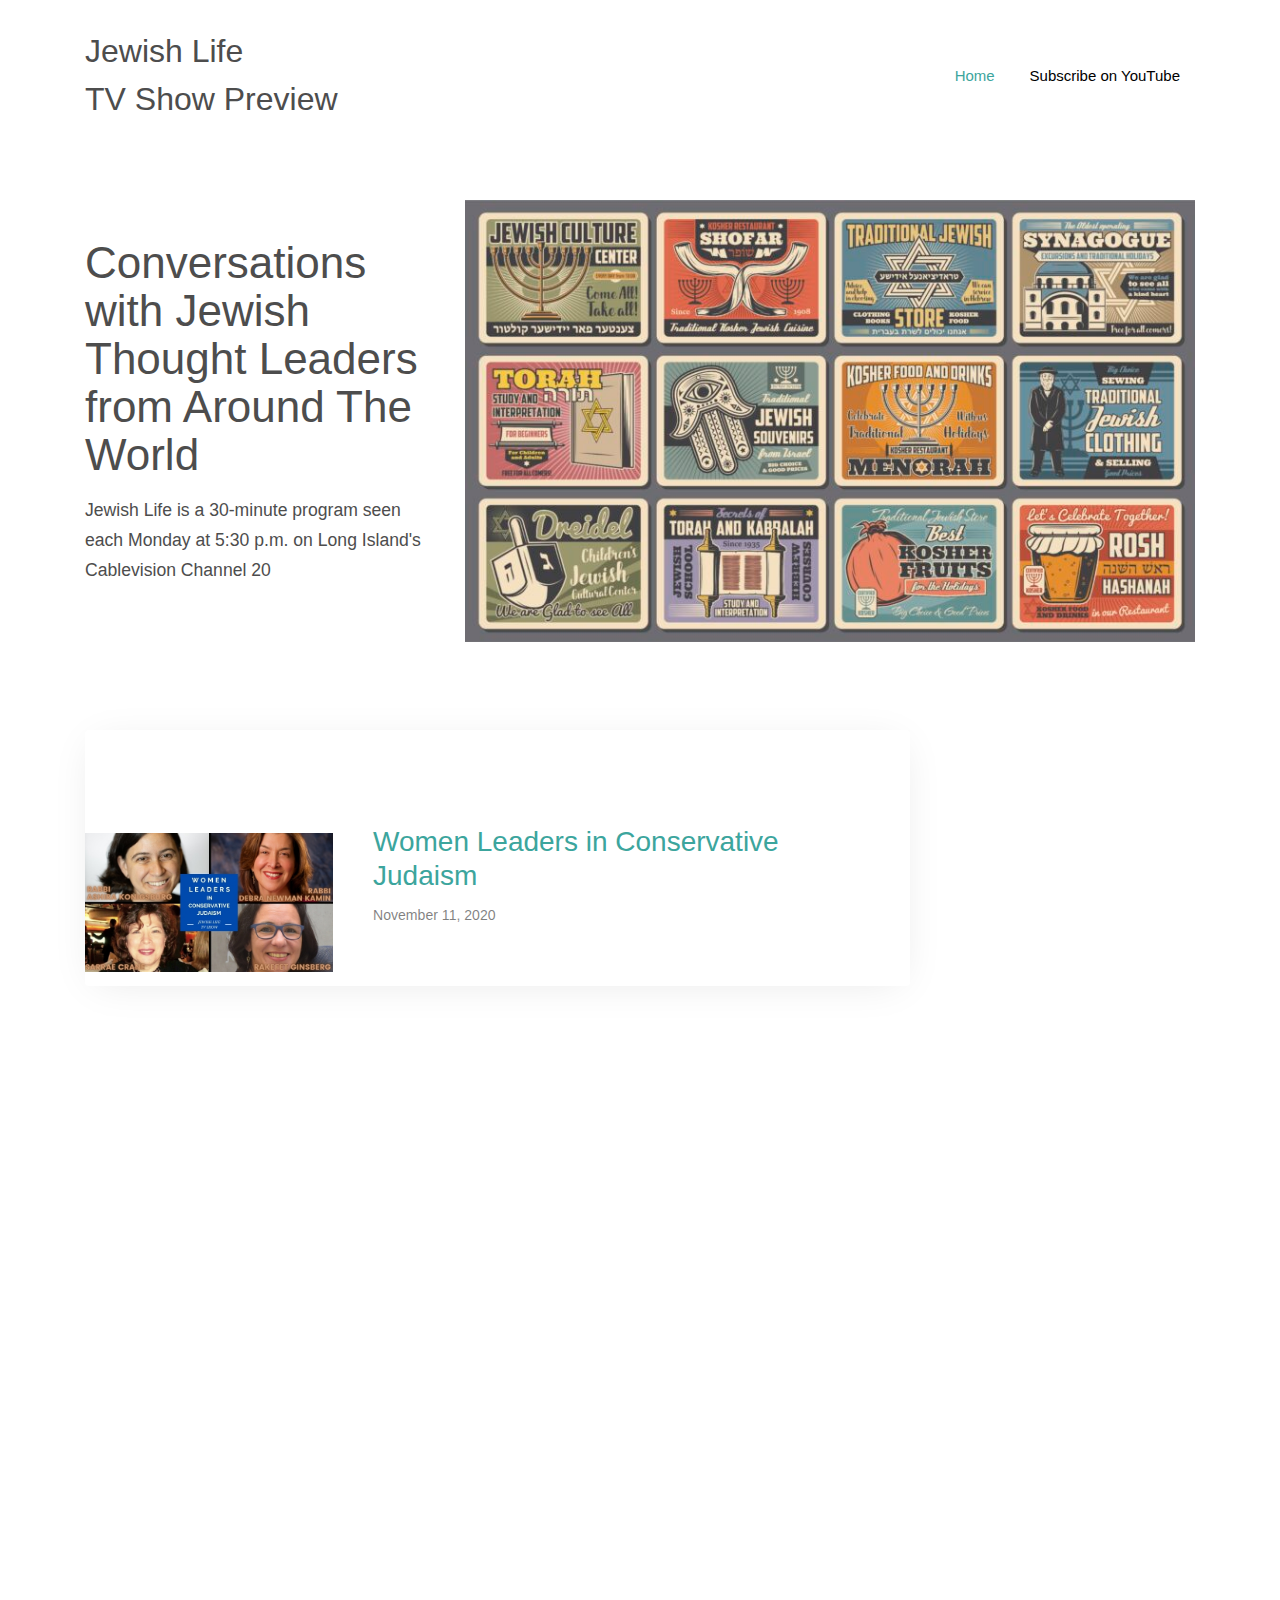
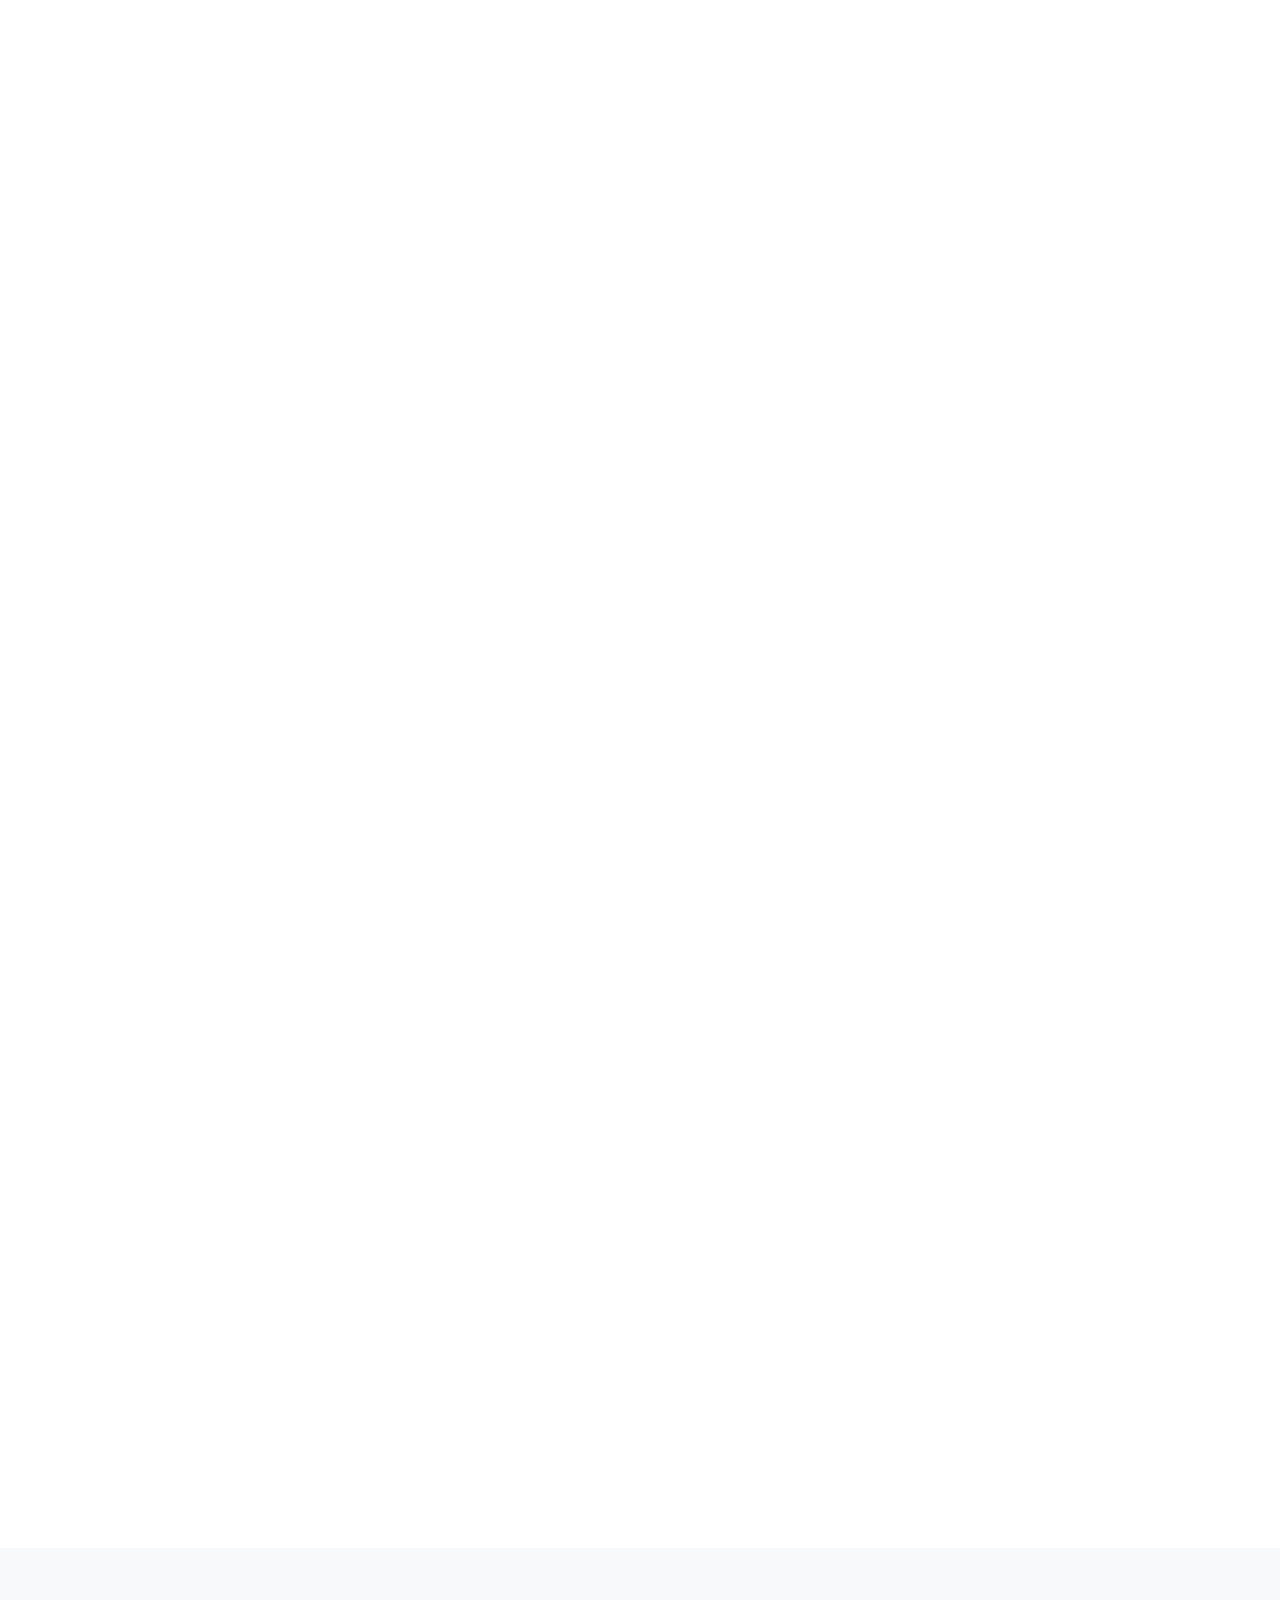
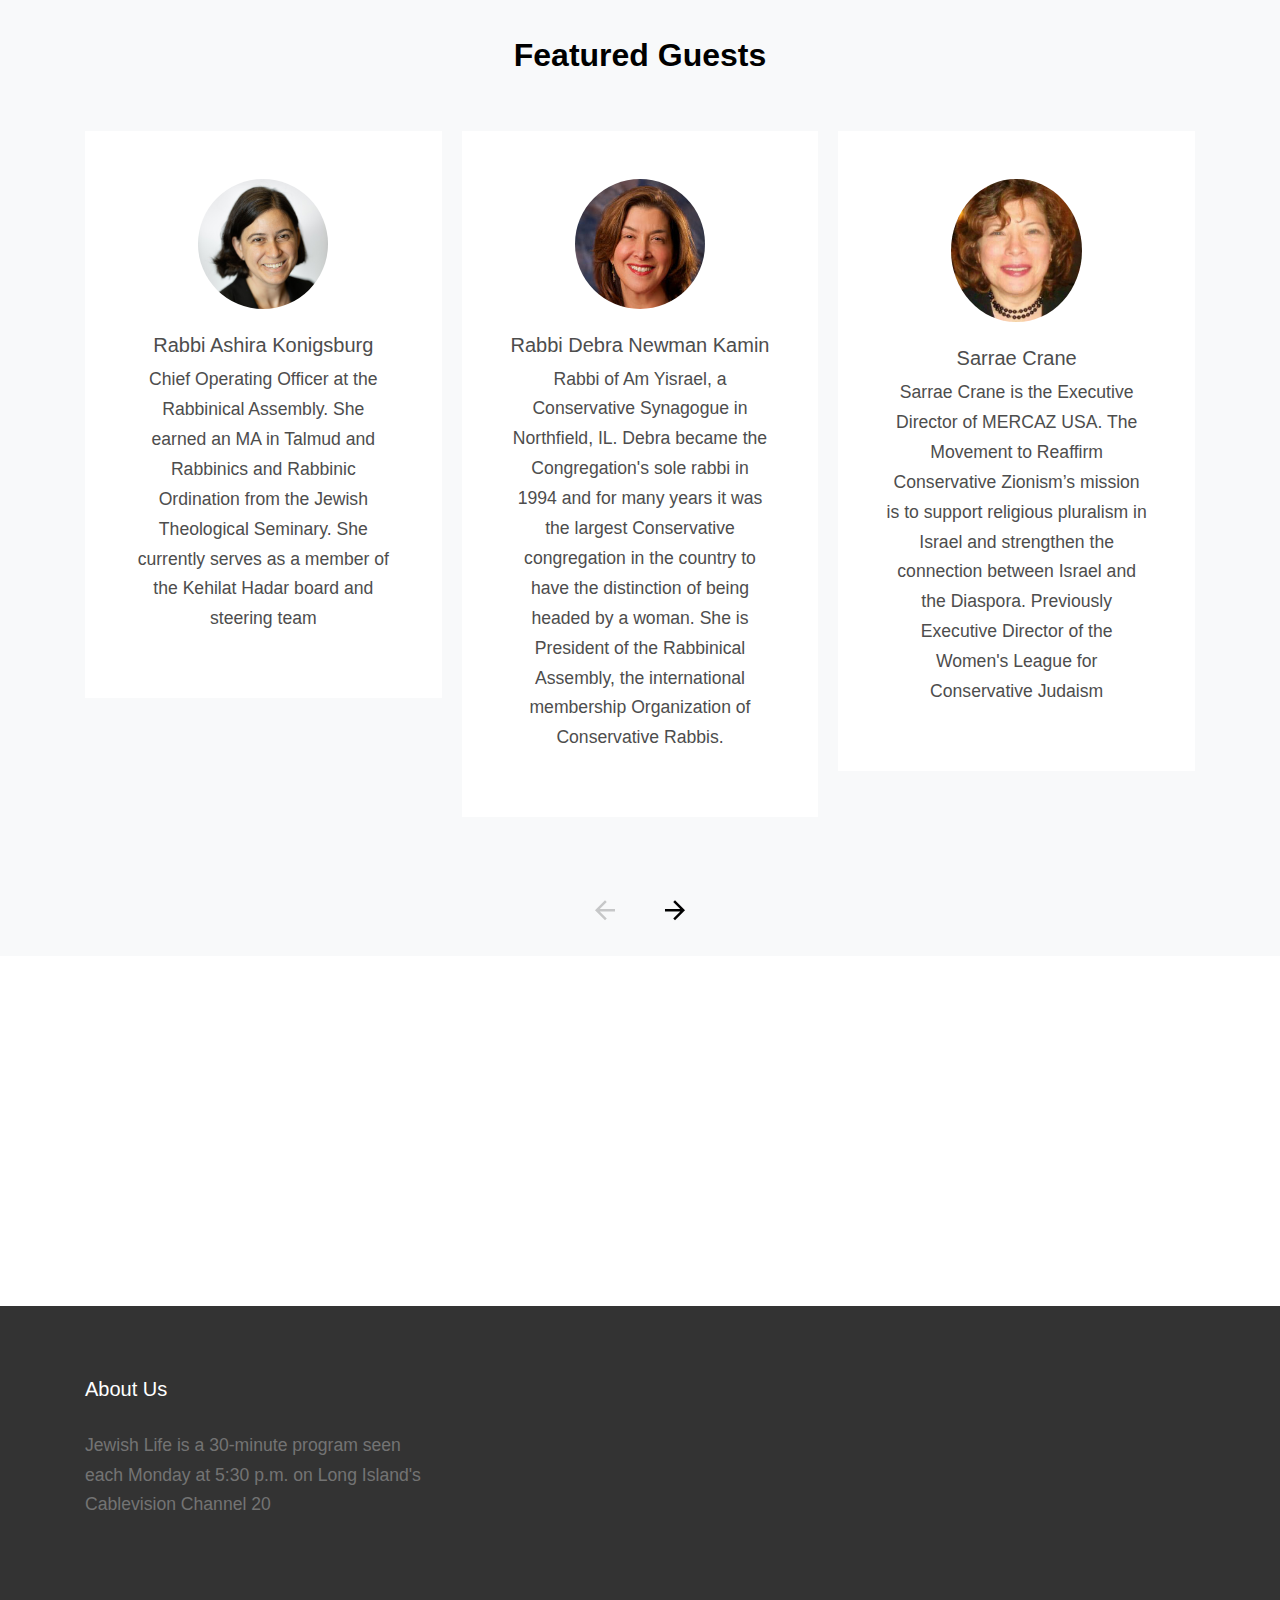
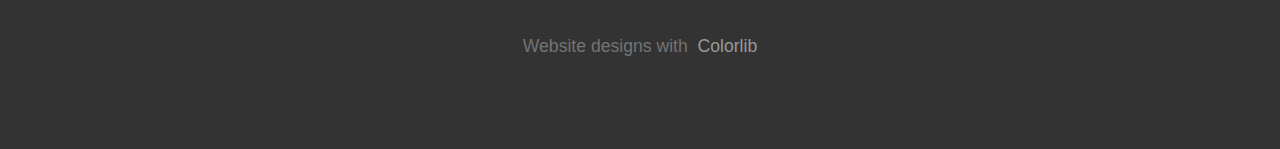
==== commit ed0c3a50: "try     padding-top on podcast entry class manually to fix words being clipped" ====
--- a/index.html
+++ b/index.html
@@ -183,8 +183,8 @@
 			  
 			  
 			  			  
-              <div class="d-block d-md-flex podcast-entry bg-white mb-5" data-aos="fade-up">
-                <a href="//www.youtube.com/watch?v=KqIqnnZo_M8" target="_blank"><img class="image" src='images/video_thumbnails/Ep014_Women_Leaders_in_the_Conservative_Movement.jpg'></a>
+              <div class="d-block d-md-flex podcast-entry bg-white mb-5" data-aos="fade-up" style="padding-top: 55px;">
+                <a href="//www.youtube.com/watch?v=KqIqnnZo_M8" target="_blank"><img class="image" src='images/video_thumbnails/Ep014_Women_Leaders_in_the_Conservative_Movement.jpg' style="ZZZmax-width:100%; ZZZmin-width:90%;"></a>
 				  <!--<div class="image" style="background-image: url('images/video_thumbnails/Efraim_Zuroff_video_thumbnail.jpg');"></div>-->
                 <div class="text">
 
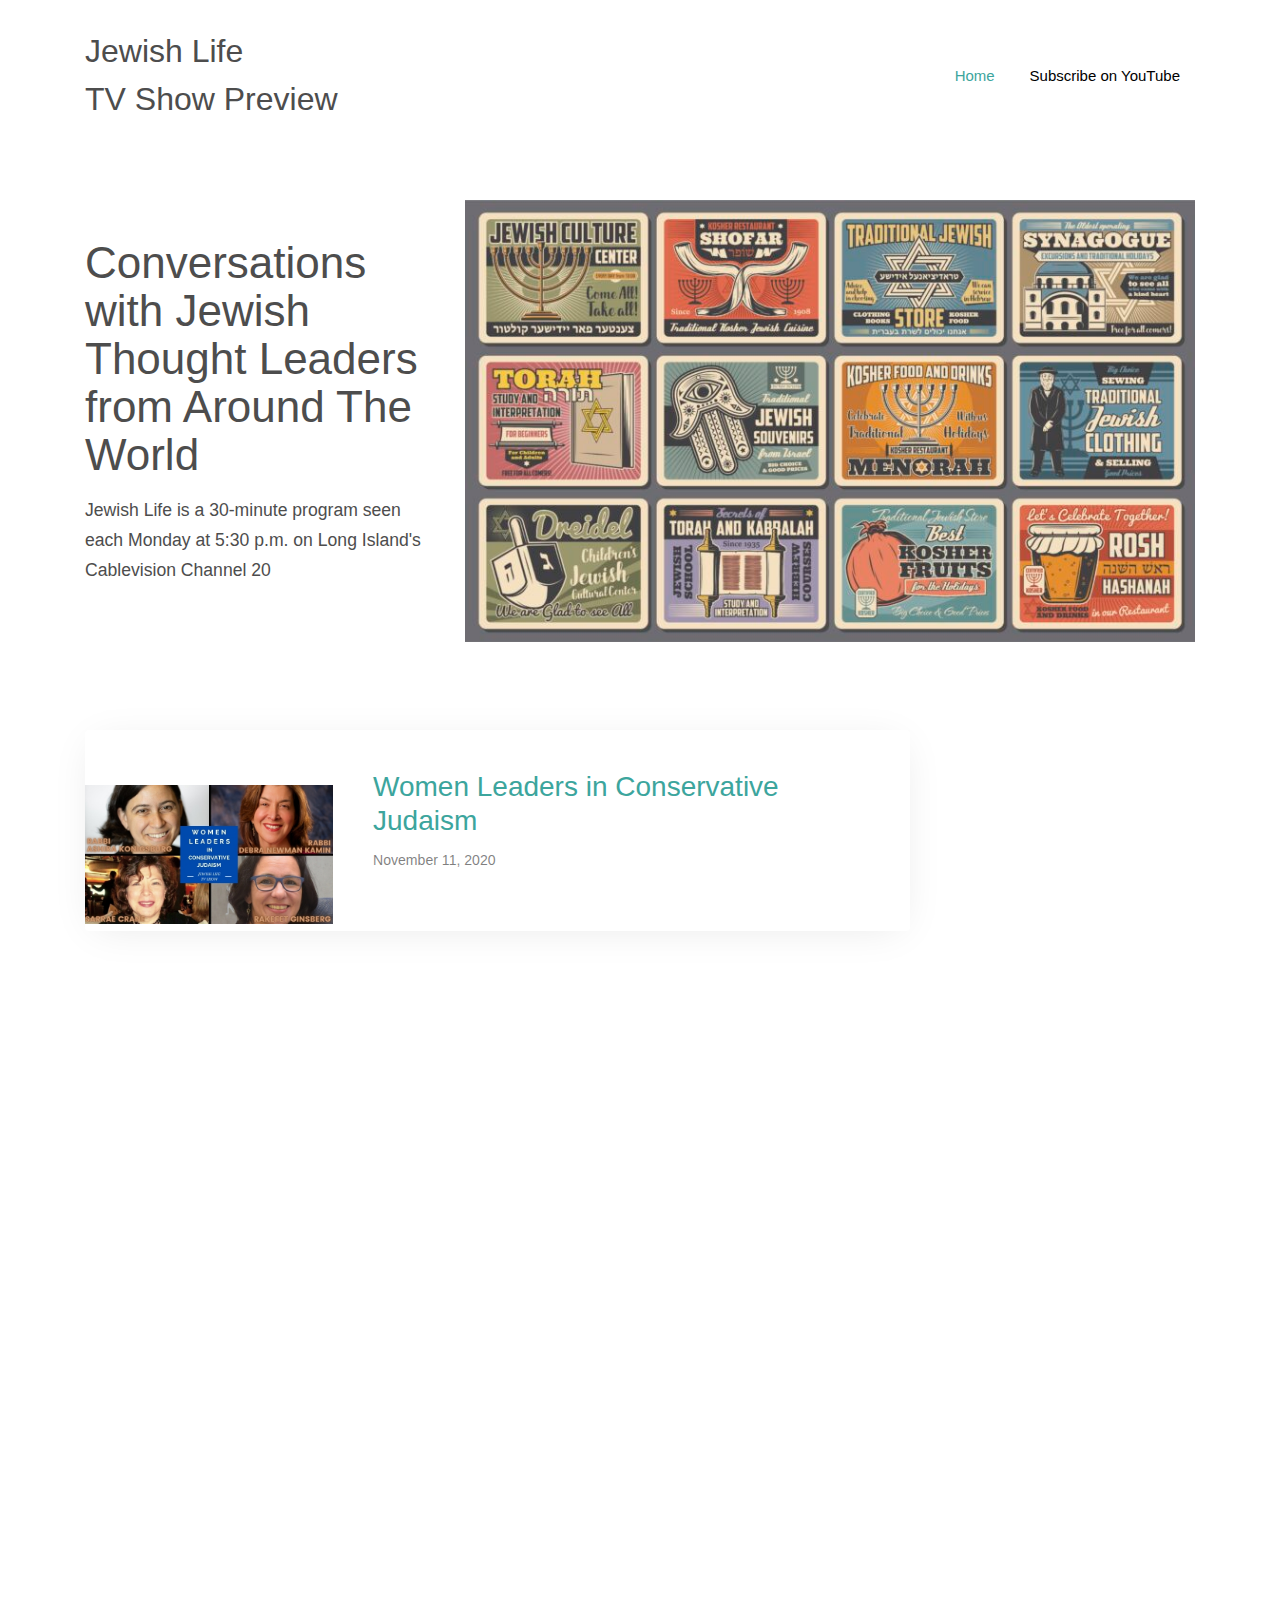
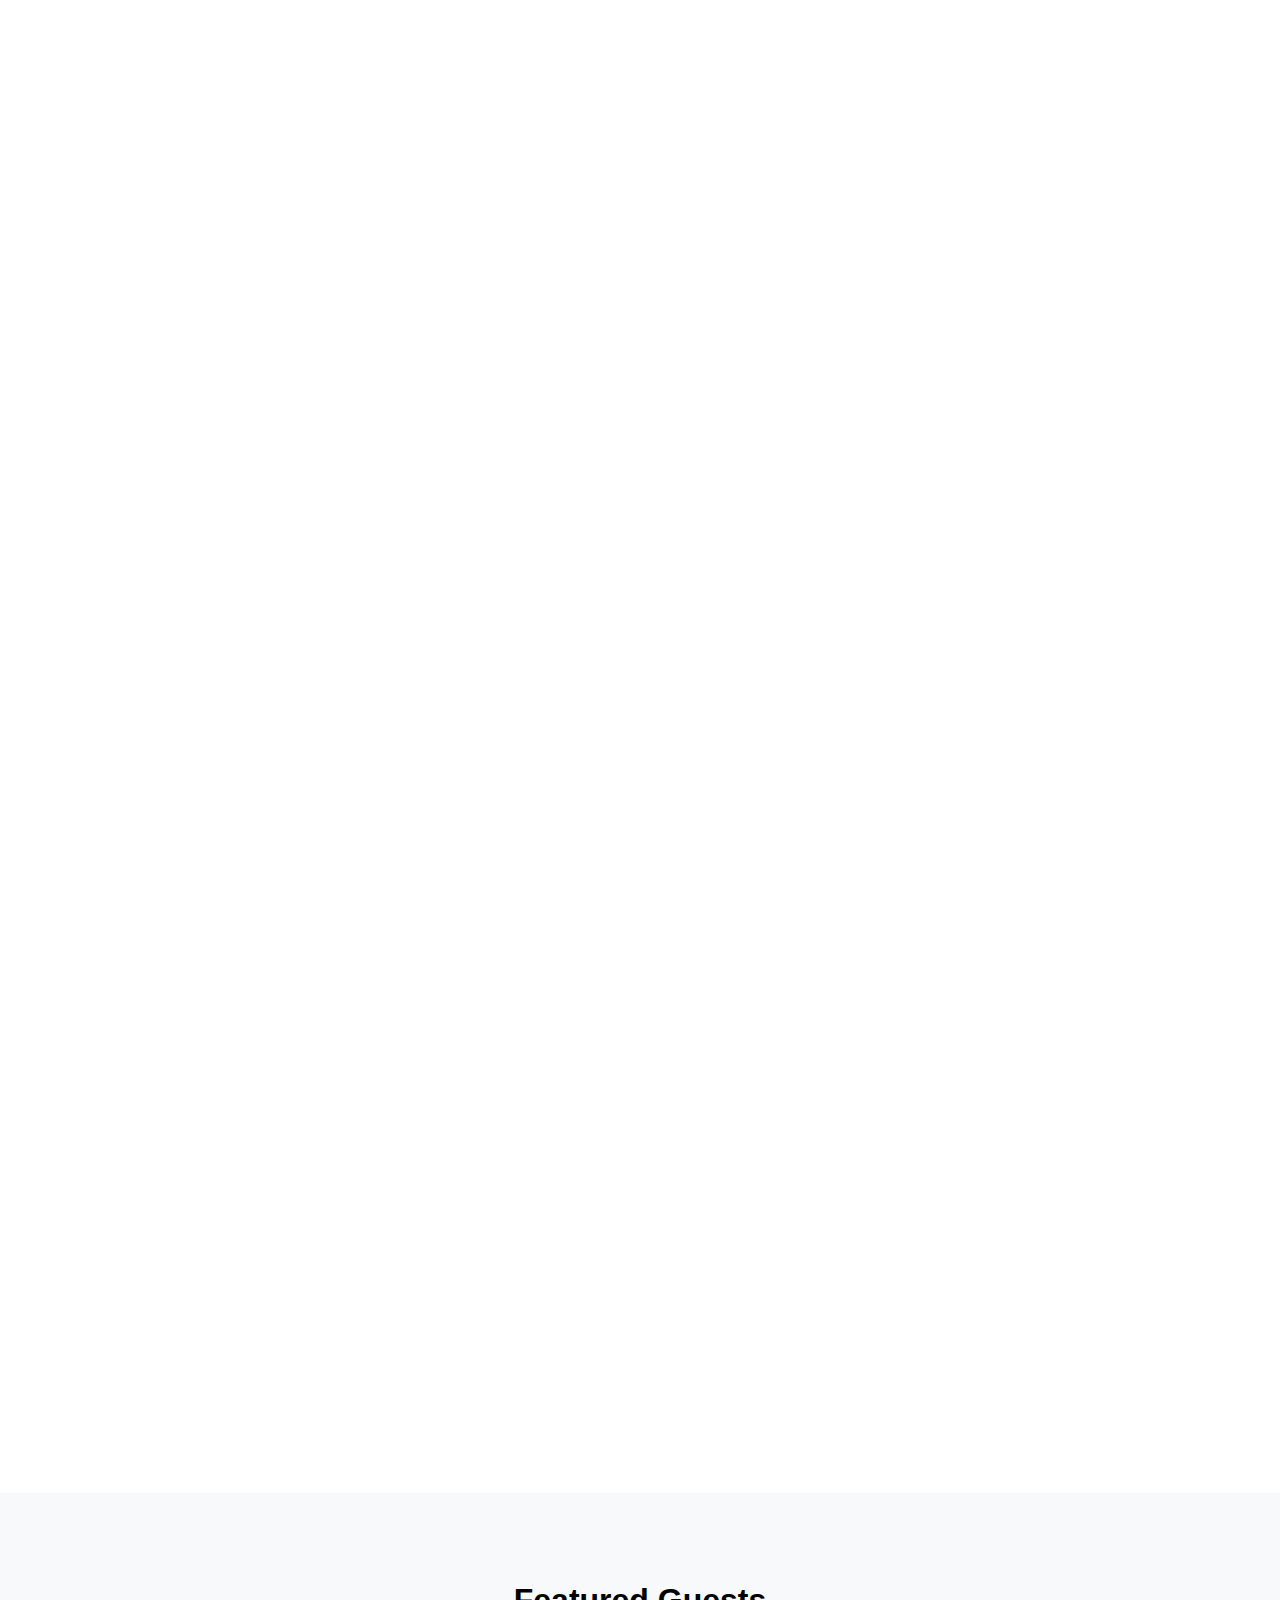
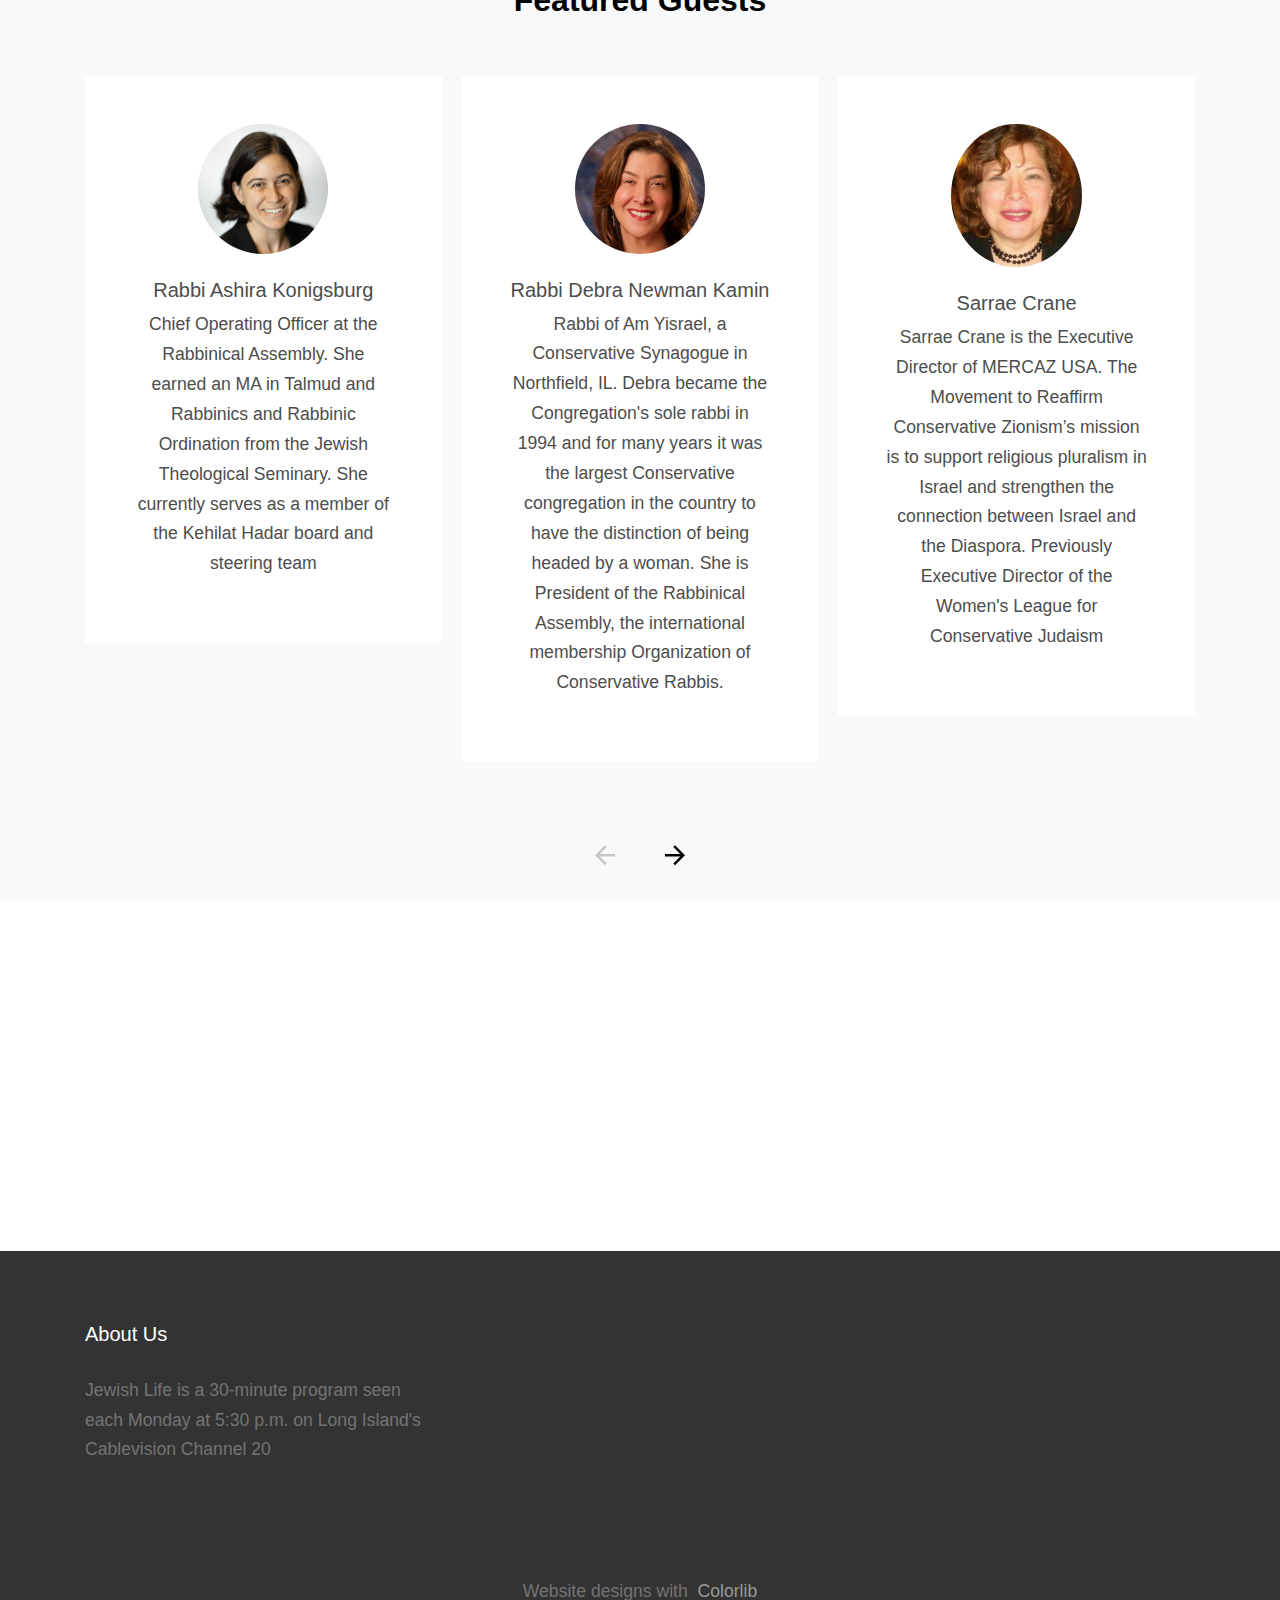
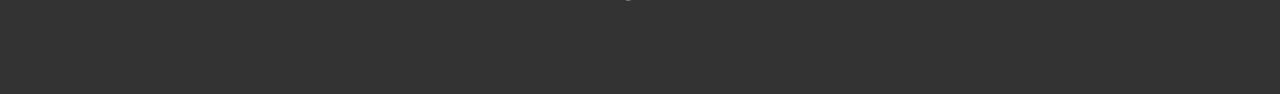
==== commit 72816cff: "padding-top on wide video thumbnails test" ====
--- a/index.html
+++ b/index.html
@@ -183,8 +183,8 @@
 			  
 			  
 			  			  
-              <div class="d-block d-md-flex podcast-entry bg-white mb-5" data-aos="fade-up" style="padding-top: 55px;">
-                <a href="//www.youtube.com/watch?v=KqIqnnZo_M8" target="_blank"><img class="image" src='images/video_thumbnails/Ep014_Women_Leaders_in_the_Conservative_Movement.jpg' style="ZZZmax-width:100%; ZZZmin-width:90%;"></a>
+              <div class="d-block d-md-flex podcast-entry bg-white mb-5" data-aos="fade-up">
+                <a href="//www.youtube.com/watch?v=KqIqnnZo_M8" target="_blank"><img class="image" src='images/video_thumbnails/Ep014_Women_Leaders_in_the_Conservative_Movement.jpg' style="padding-top:55px; ZZZmax-width:100%; ZZZmin-width:90%;"></a>
 				  <!--<div class="image" style="background-image: url('images/video_thumbnails/Efraim_Zuroff_video_thumbnail.jpg');"></div>-->
                 <div class="text">
 
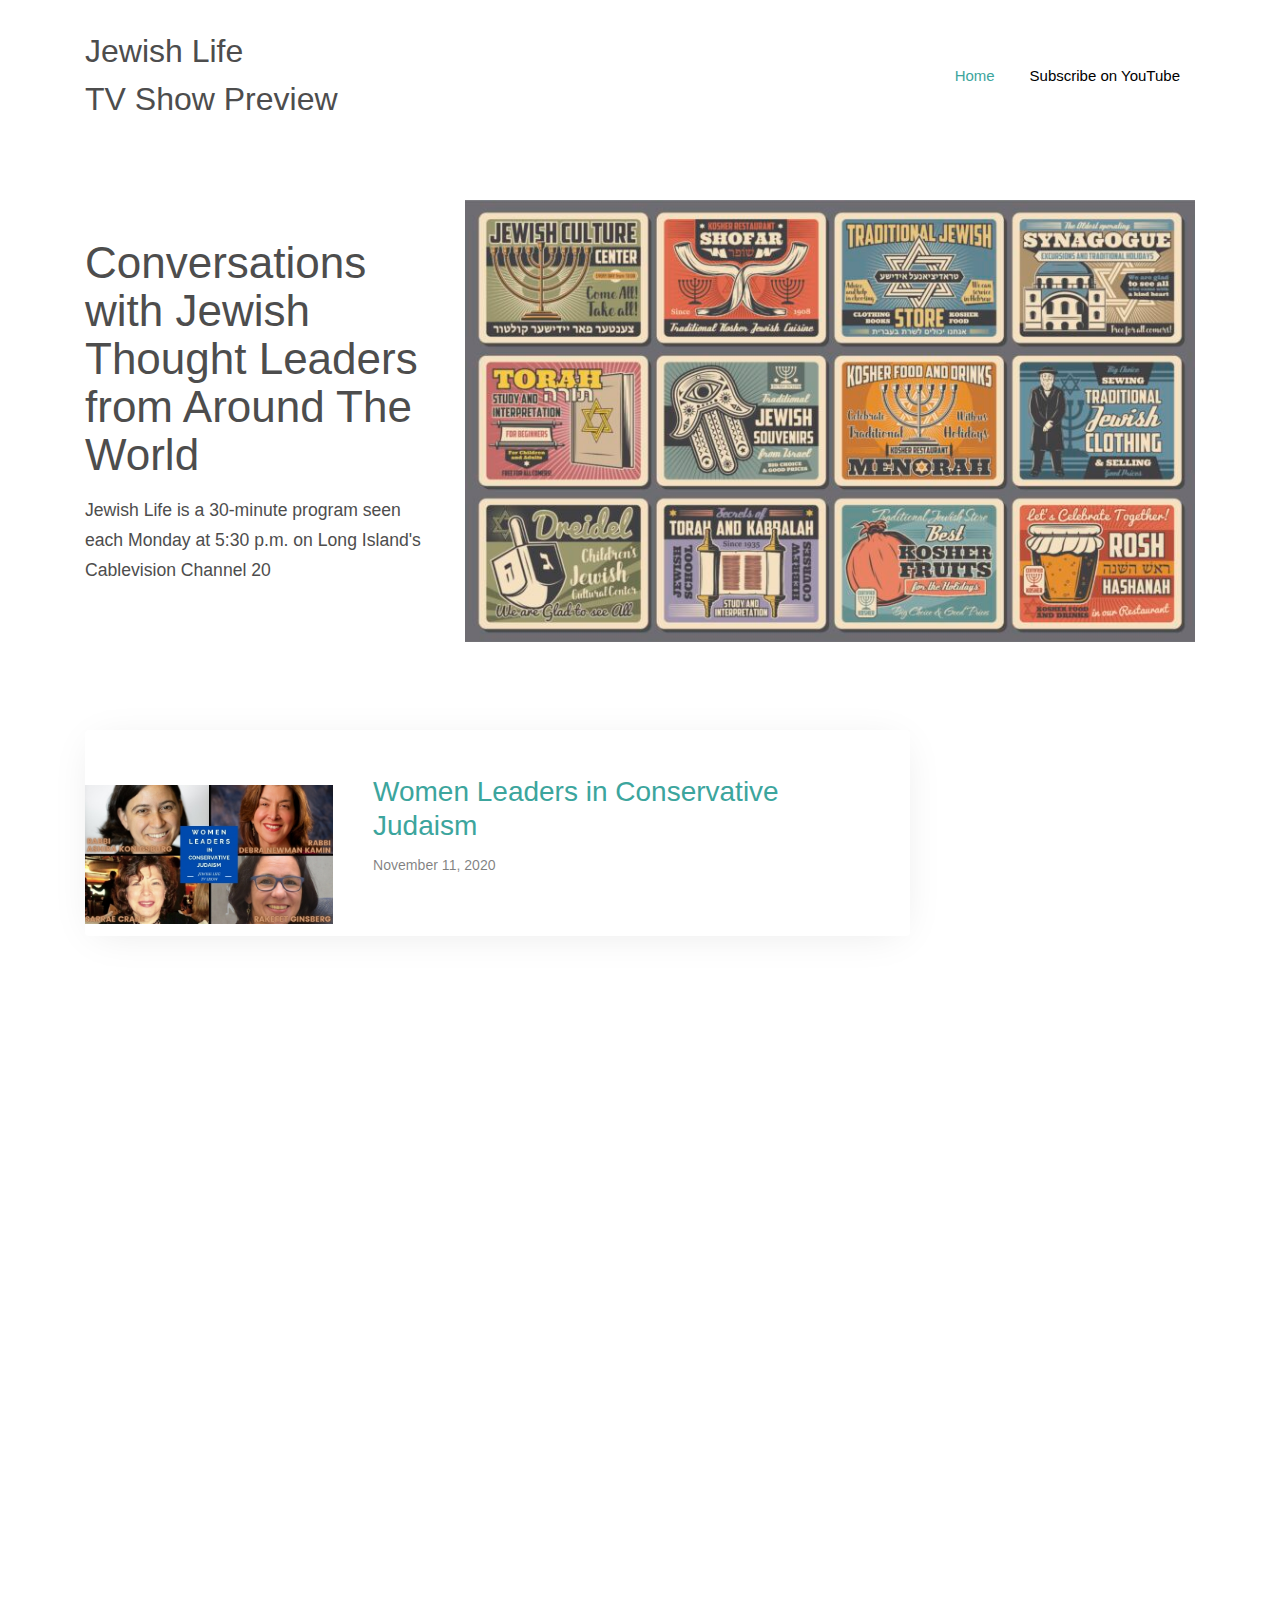
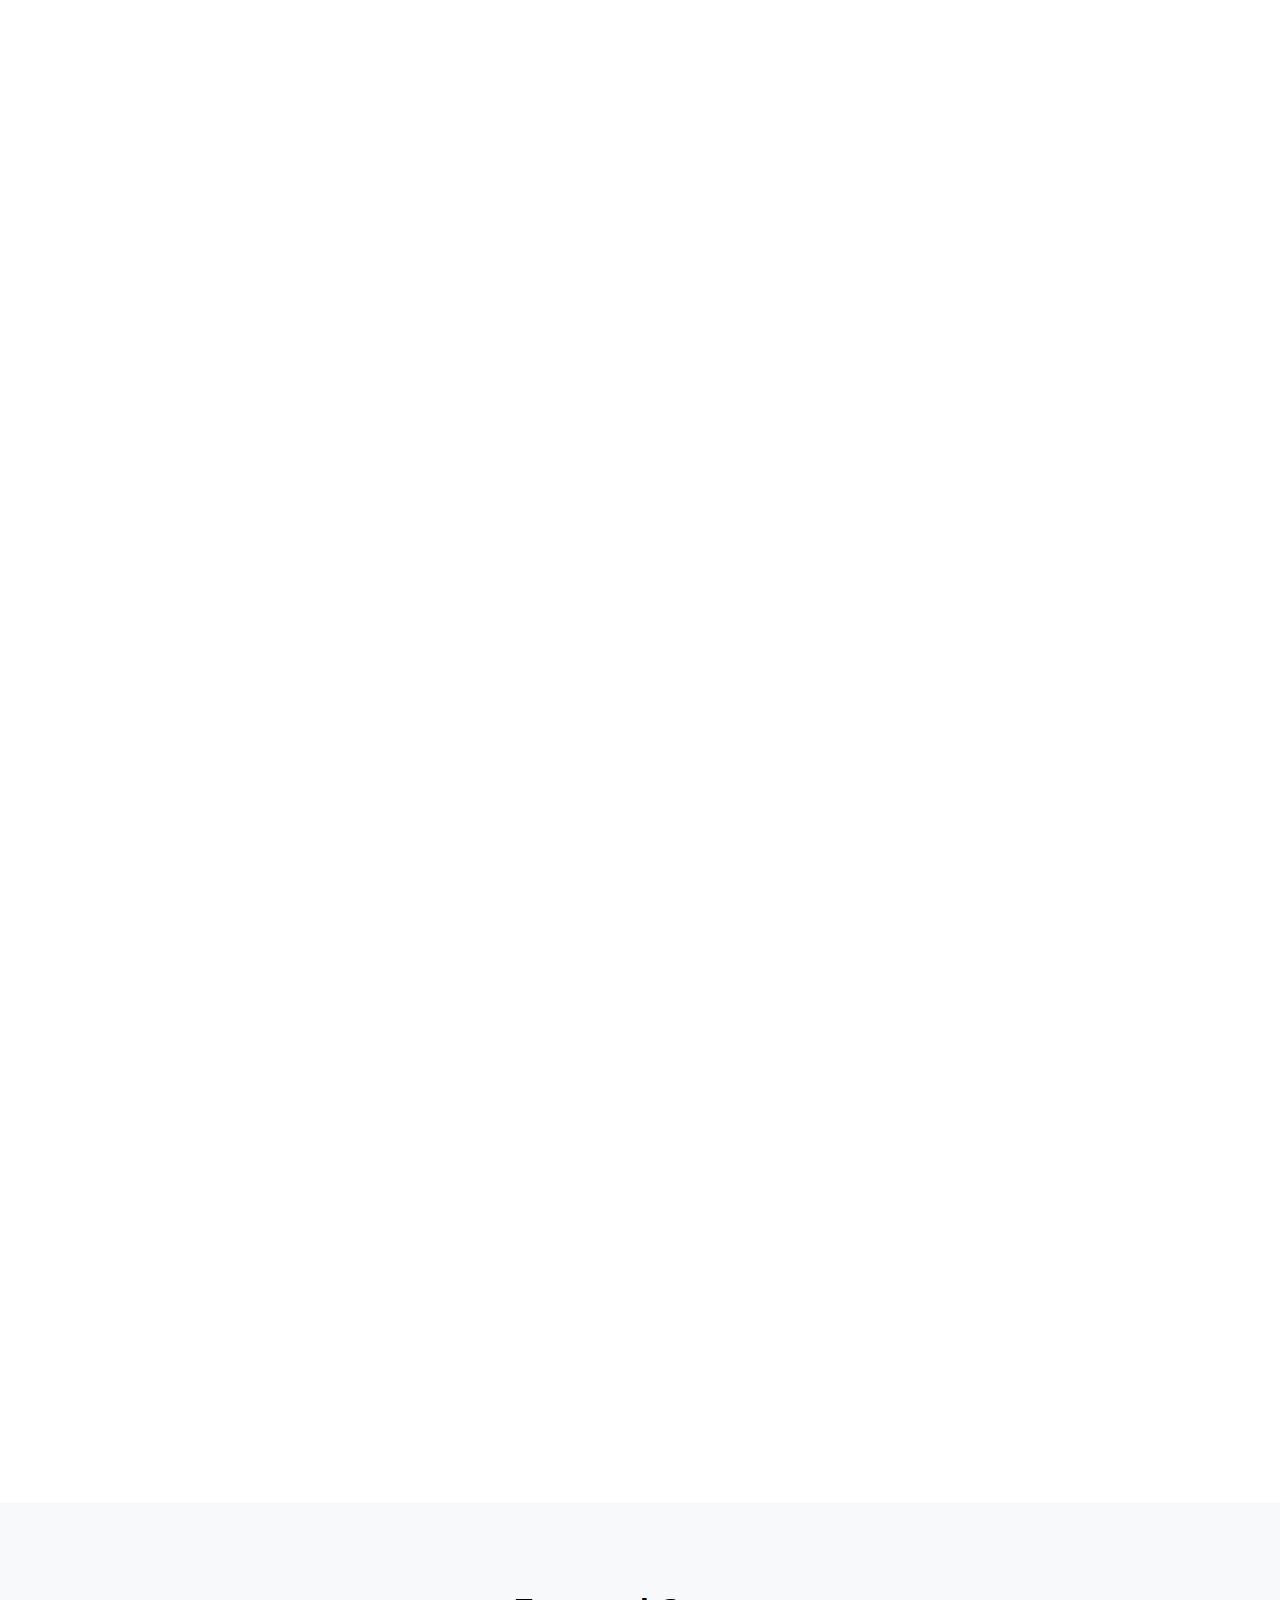
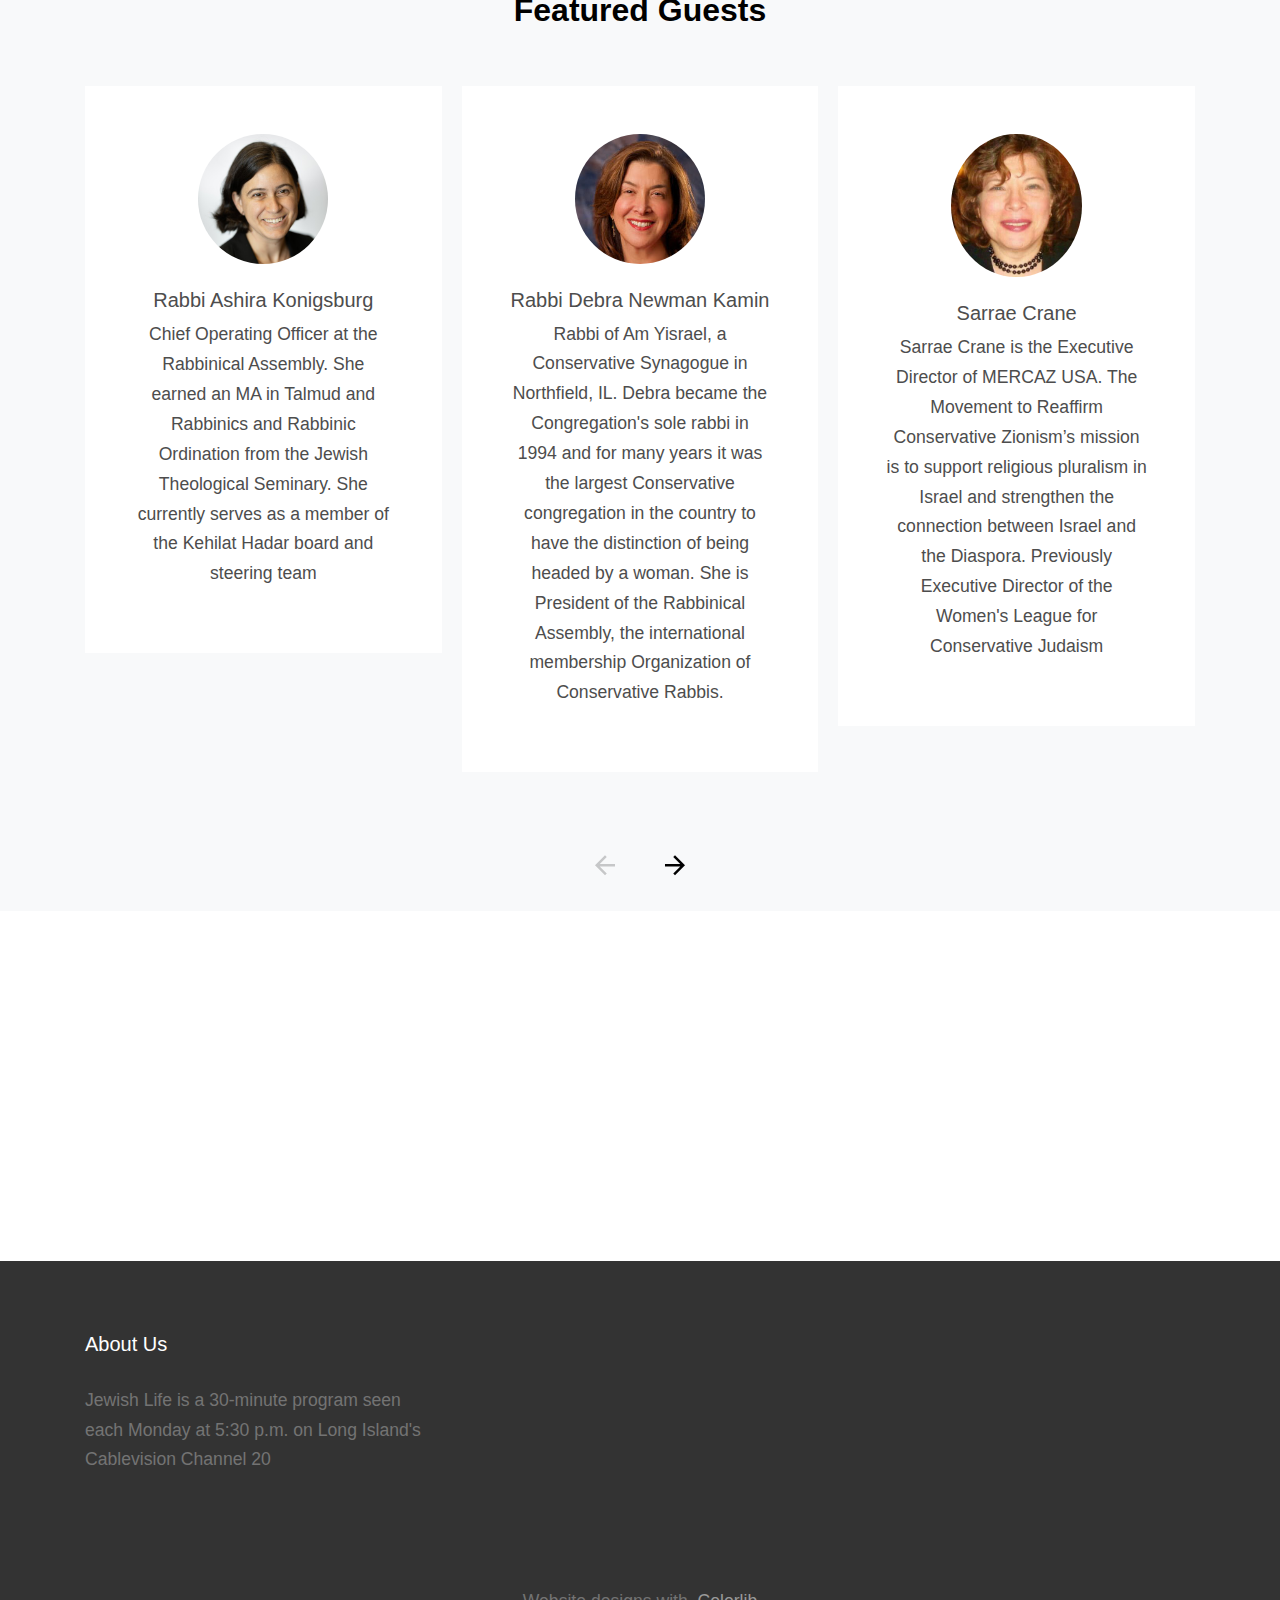
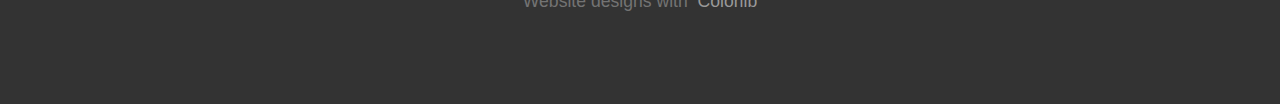
==== commit 3e6efe38: "applying padding top to h3" ====
--- a/index.html
+++ b/index.html
@@ -189,7 +189,7 @@
                 <div class="text">
 
 <!--                  <h3 class="font-weight-light"><a href="single-post.html">Episode 14: Women Leaders in the Conservative movement</a></h3>-->
-                  <h3 class="font-weight-light"><a href="//www.youtube.com/watch?v=KqIqnnZo_M8" target="_blank"><span style="display: none">Episode 14: </span>Women Leaders in Conservative Judaism</a></h3>
+                  <h3 class="font-weight-light" style="padding-top:5px;"><a href="//www.youtube.com/watch?v=KqIqnnZo_M8" target="_blank"><span style="display: none">Episode 14: </span>Women Leaders in Conservative Judaism</a></h3>
                 <div class="text-white mb-3"><span class="text-black-opacity-05"><small><!--By Stewart Ain <span class="sep">/</span> -->November 11, 2020&nbsp; <span class="sep">&nbsp;</span> </small></span></div>
 
 <!--                  <div class="player">
@@ -327,12 +327,12 @@
 			  
 			  
               <div class="d-block d-md-flex podcast-entry bg-white mb-5" data-aos="fade-up">
-                <a href="//www.youtube.com/watch?v=jyL0B82597A" target="_blank"><img class="image" src='images/video_thumbnails/Ep008_Holocaust_Art.jpg'></a>
+                <a href="//www.youtube.com/watch?v=jyL0B82597A" target="_blank"><img class="image" src='images/video_thumbnails/Ep008_Holocaust_Art.jpg'  style="padding-top:55px; ZZZmax-width:100%; ZZZmin-width:90%;"></a>
 				  <!--<div class="image" style="background-image: url('images/video_thumbnails/Efraim_Zuroff_video_thumbnail.jpg');"></div>-->
                 <div class="text">
 
 <!--                  <h3 class="font-weight-light"><a href="single-post.html">Episode 8: titleHere</a></h3>-->
-                  <h3 class="font-weight-light"><a href="//www.youtube.com/watch?v=jyL0B82597A" target="_blank"><span style="display: none">Episode 8: </span>Holocaust Art And Remembrance with Fred Terna and Diana Kurz</a></h3>
+                  <h3 class="font-weight-light" style="padding-top:5px;"><a href="//www.youtube.com/watch?v=jyL0B82597A" target="_blank"><span style="display: none">Episode 8: </span>Holocaust Art And Remembrance with Fred Terna and Diana Kurz</a></h3>
                 <div class="text-white mb-3"><span class="text-black-opacity-05"><small><!--By Stewart Ain <span class="sep">/</span> -->July 17, 2020&nbsp; <span class="sep">&nbsp;</span> </small></span></div>
 
 <!--                  <div class="player">
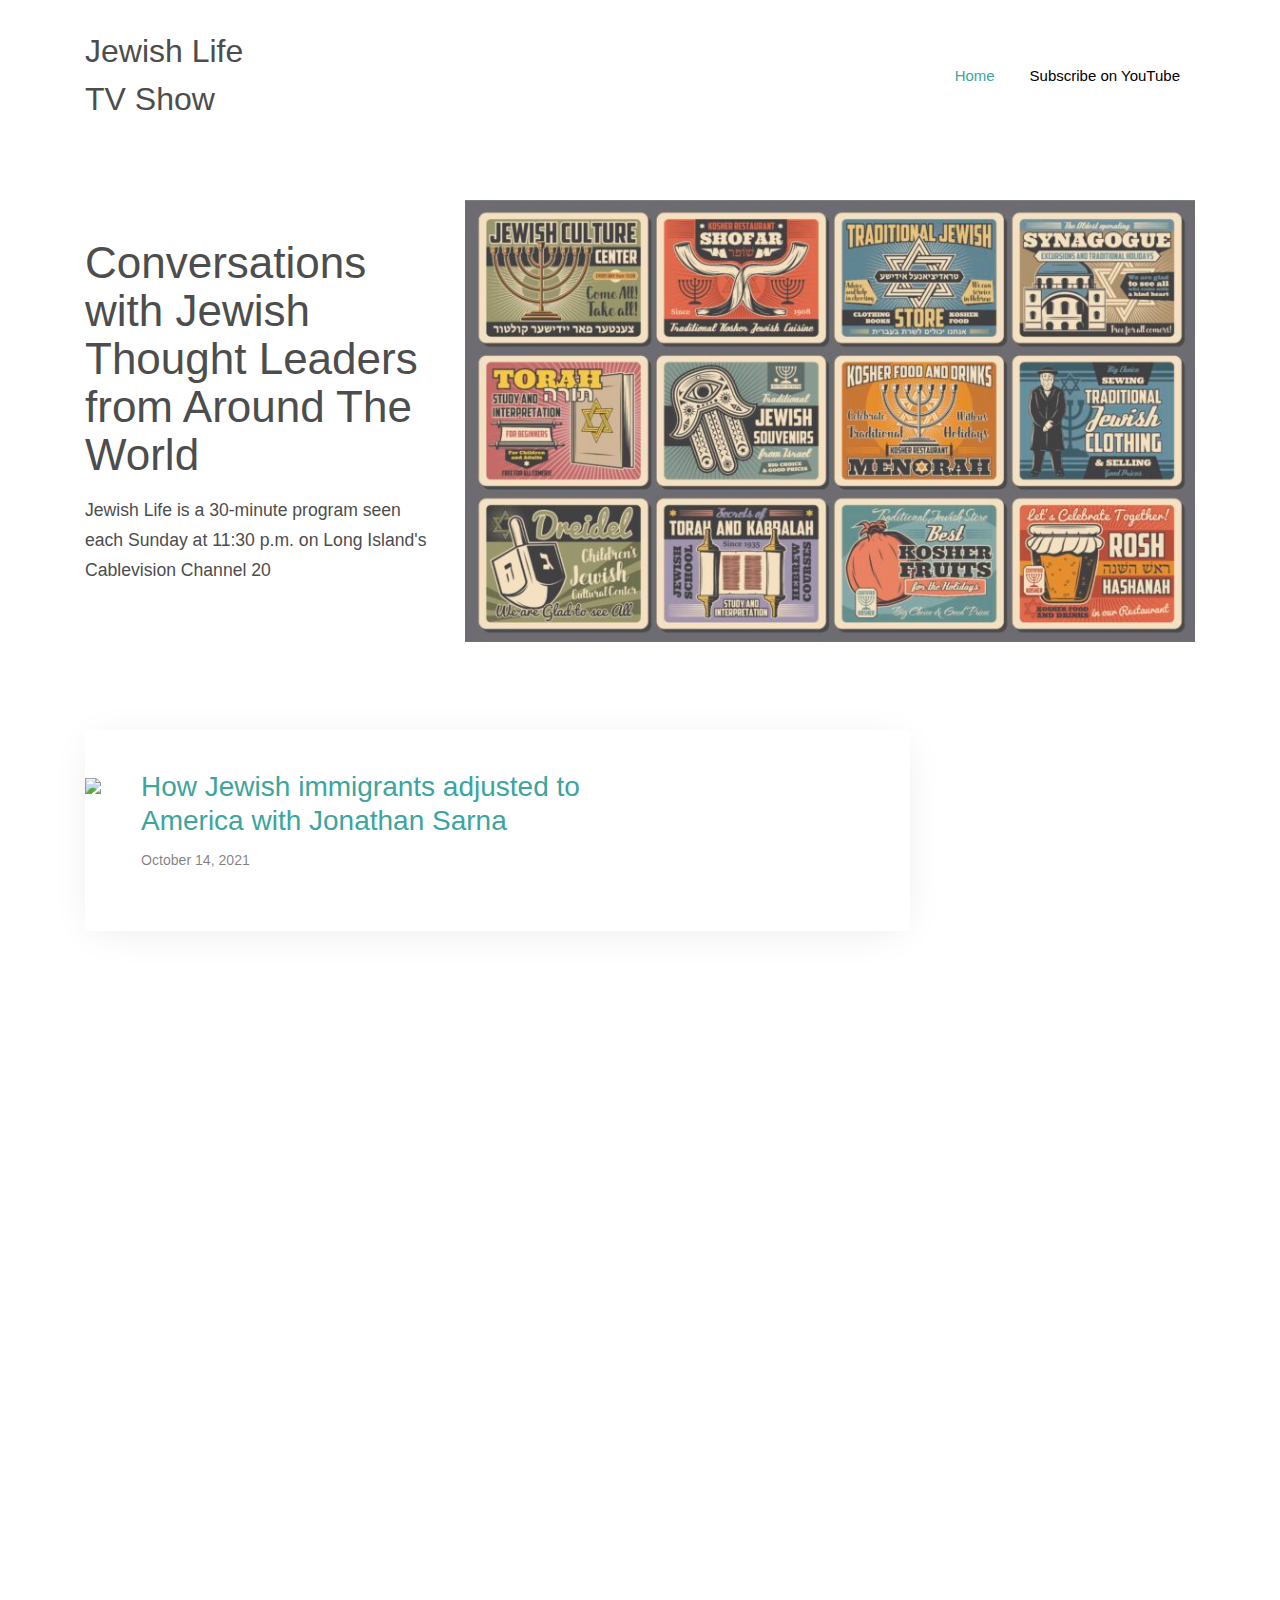
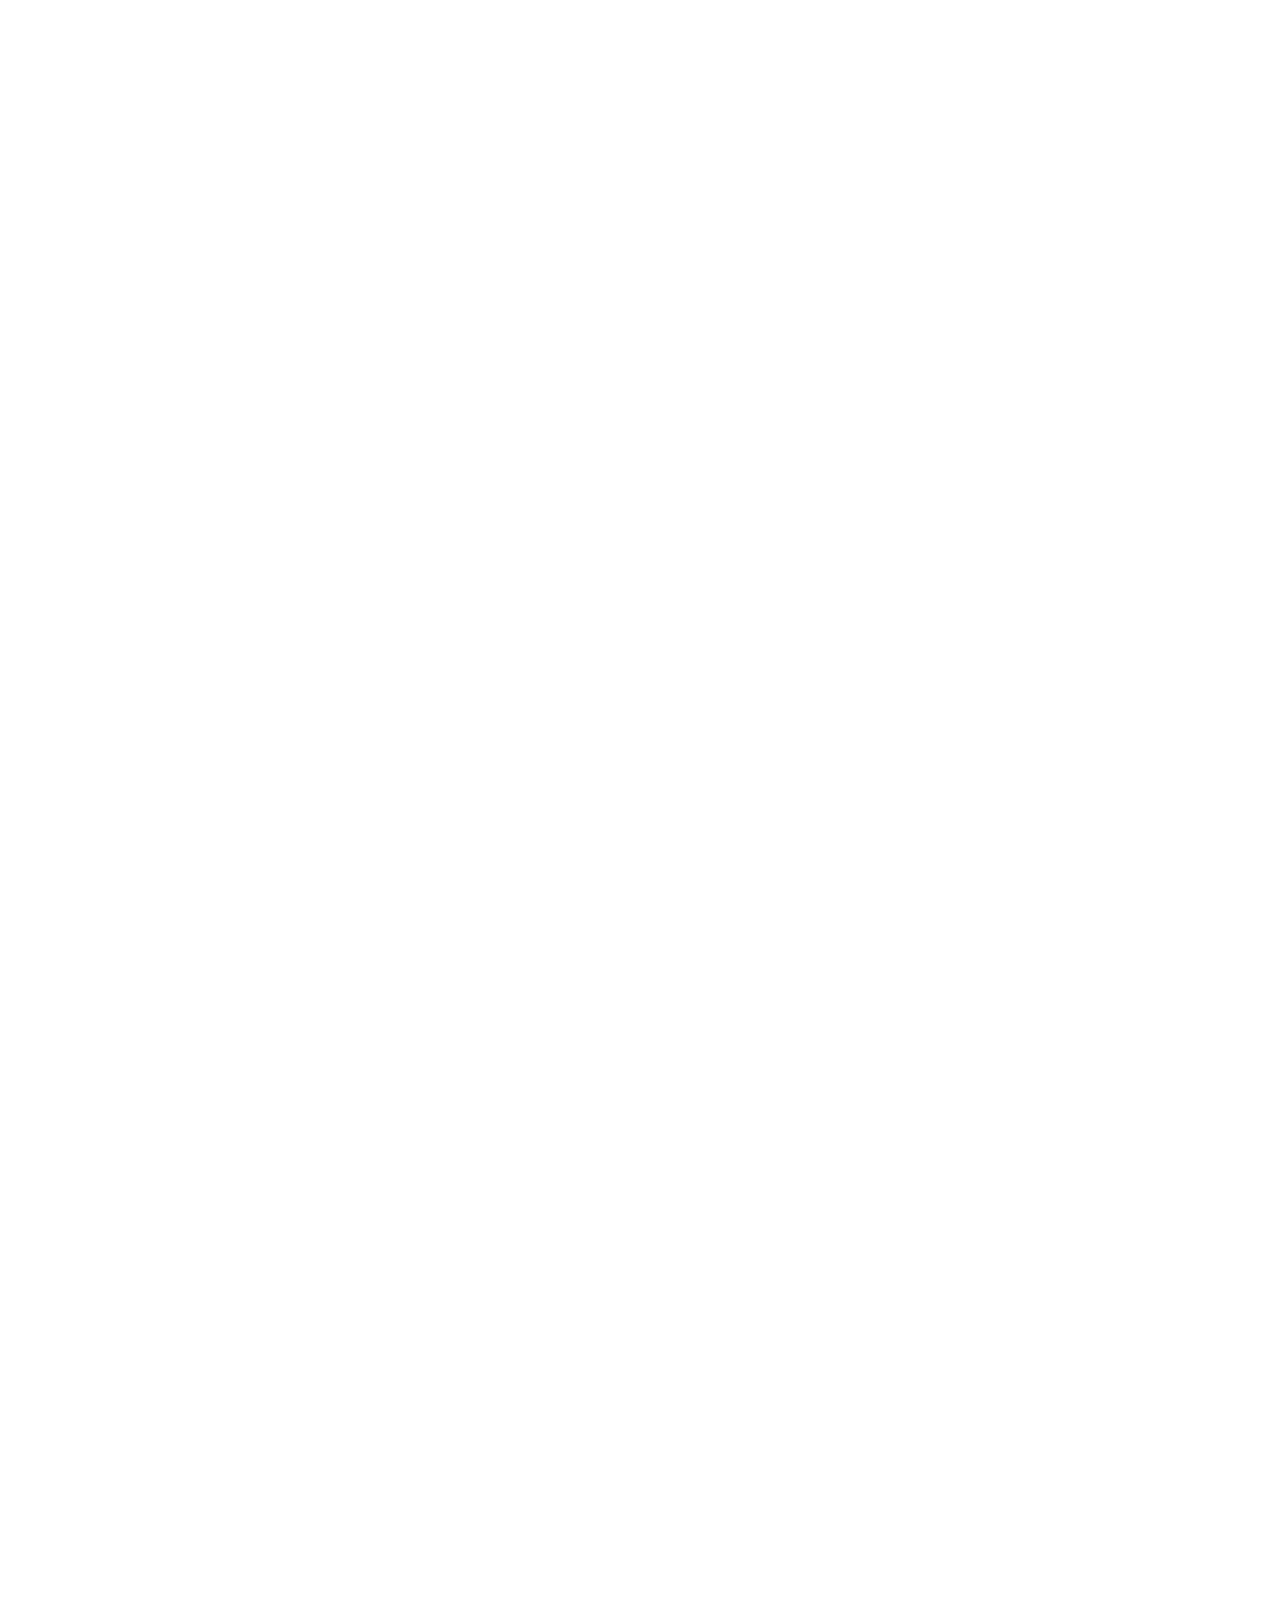
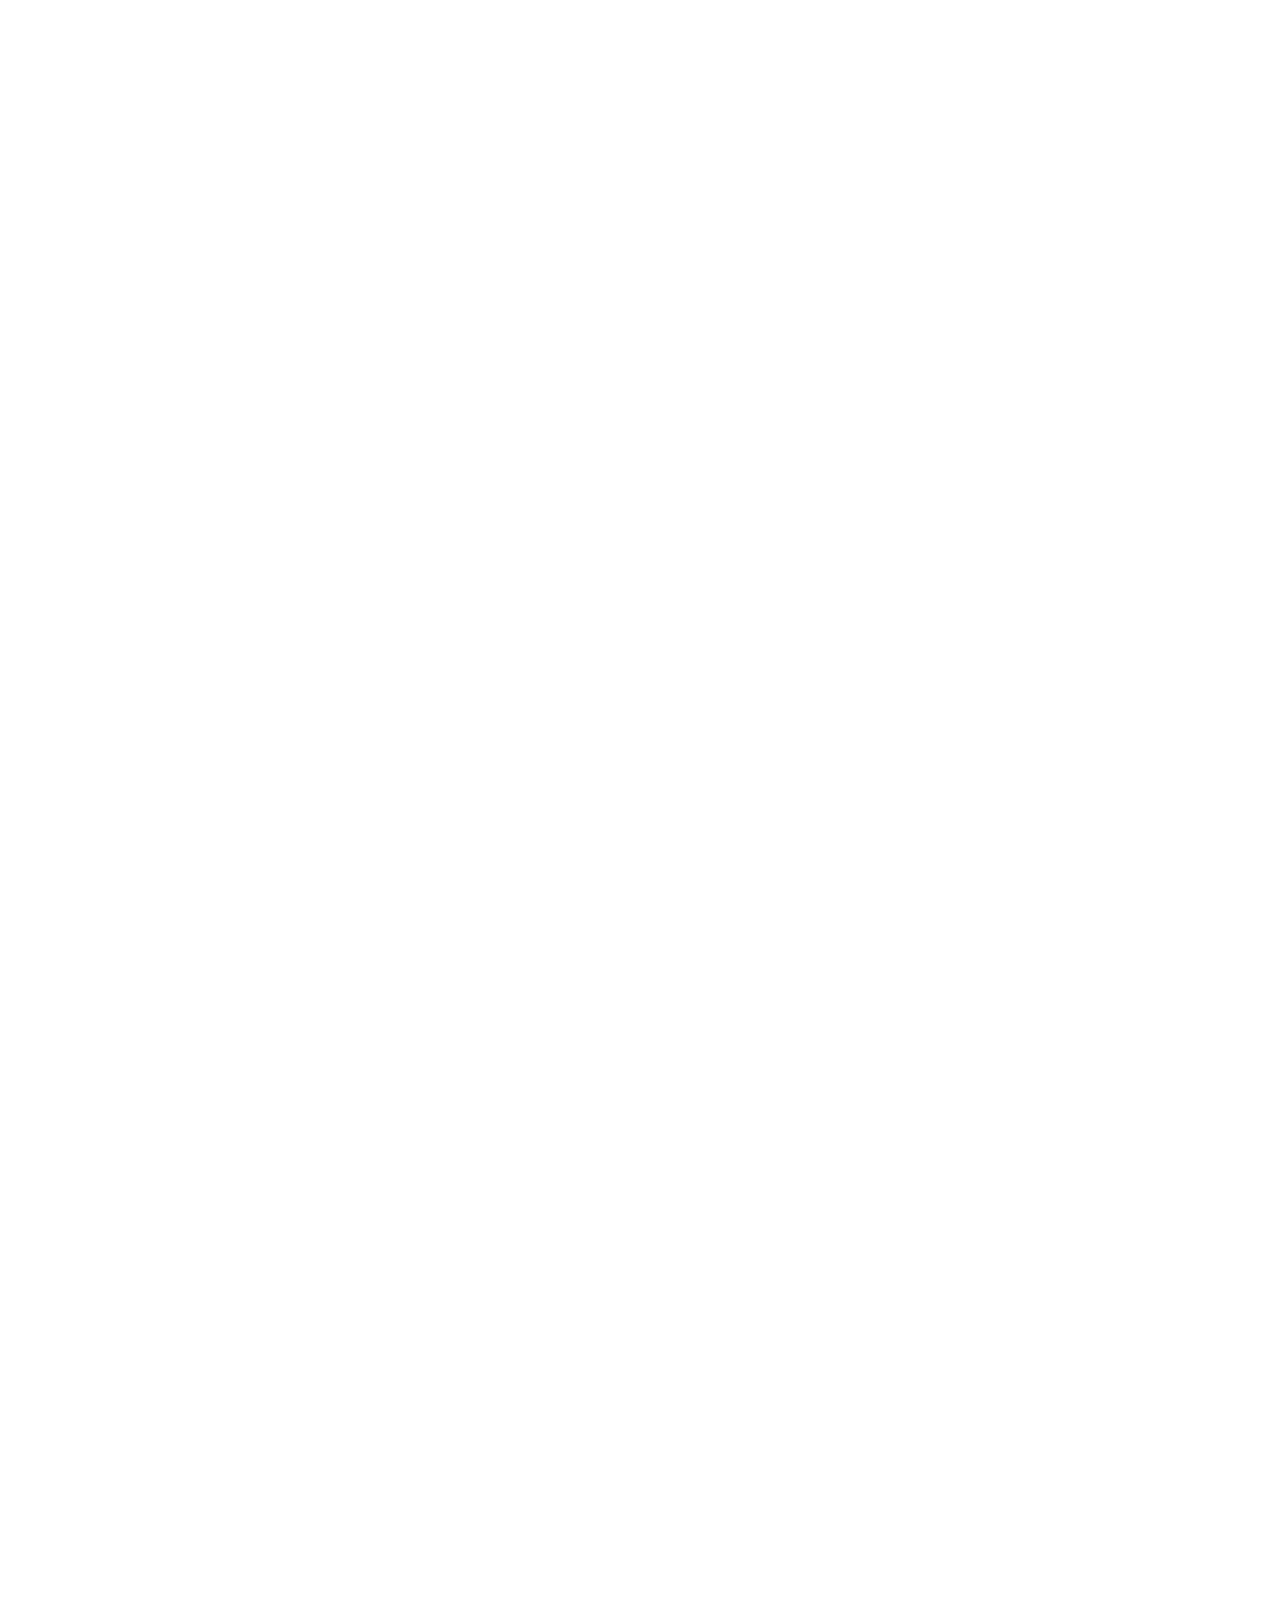
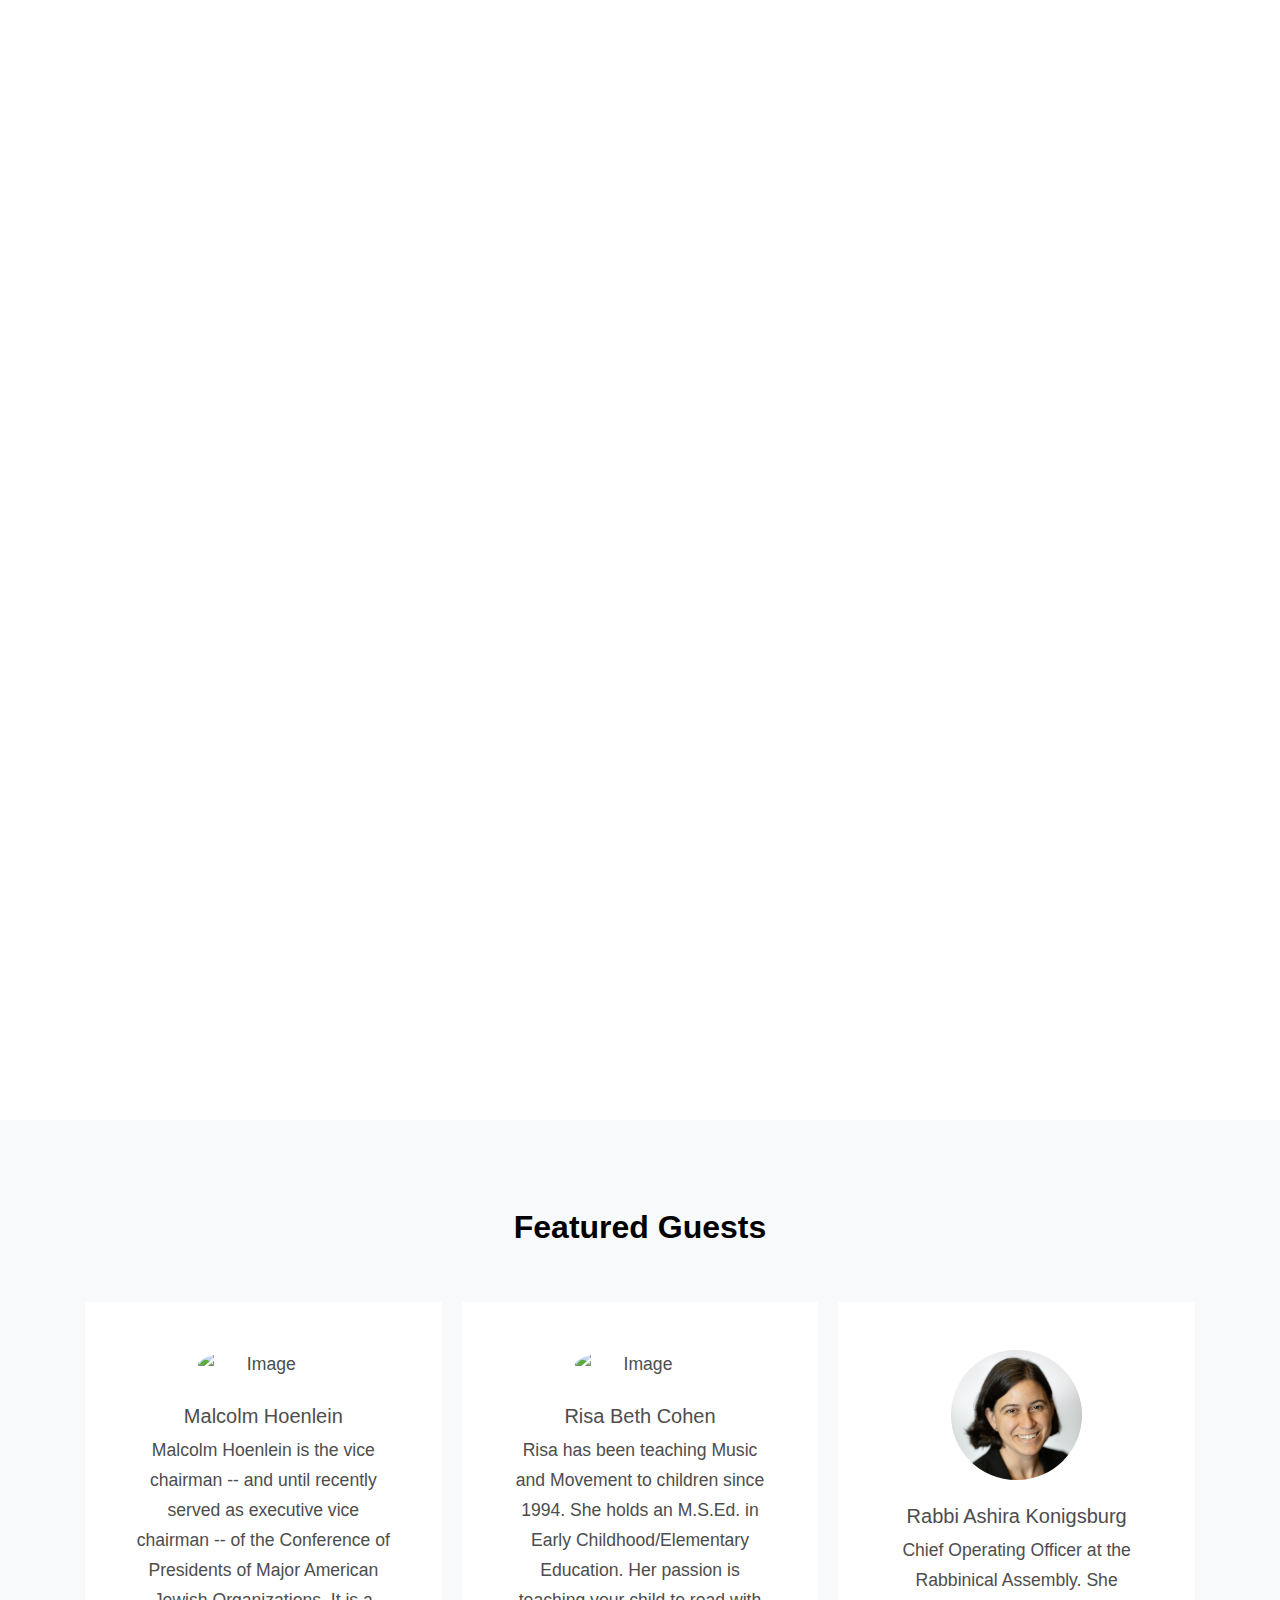
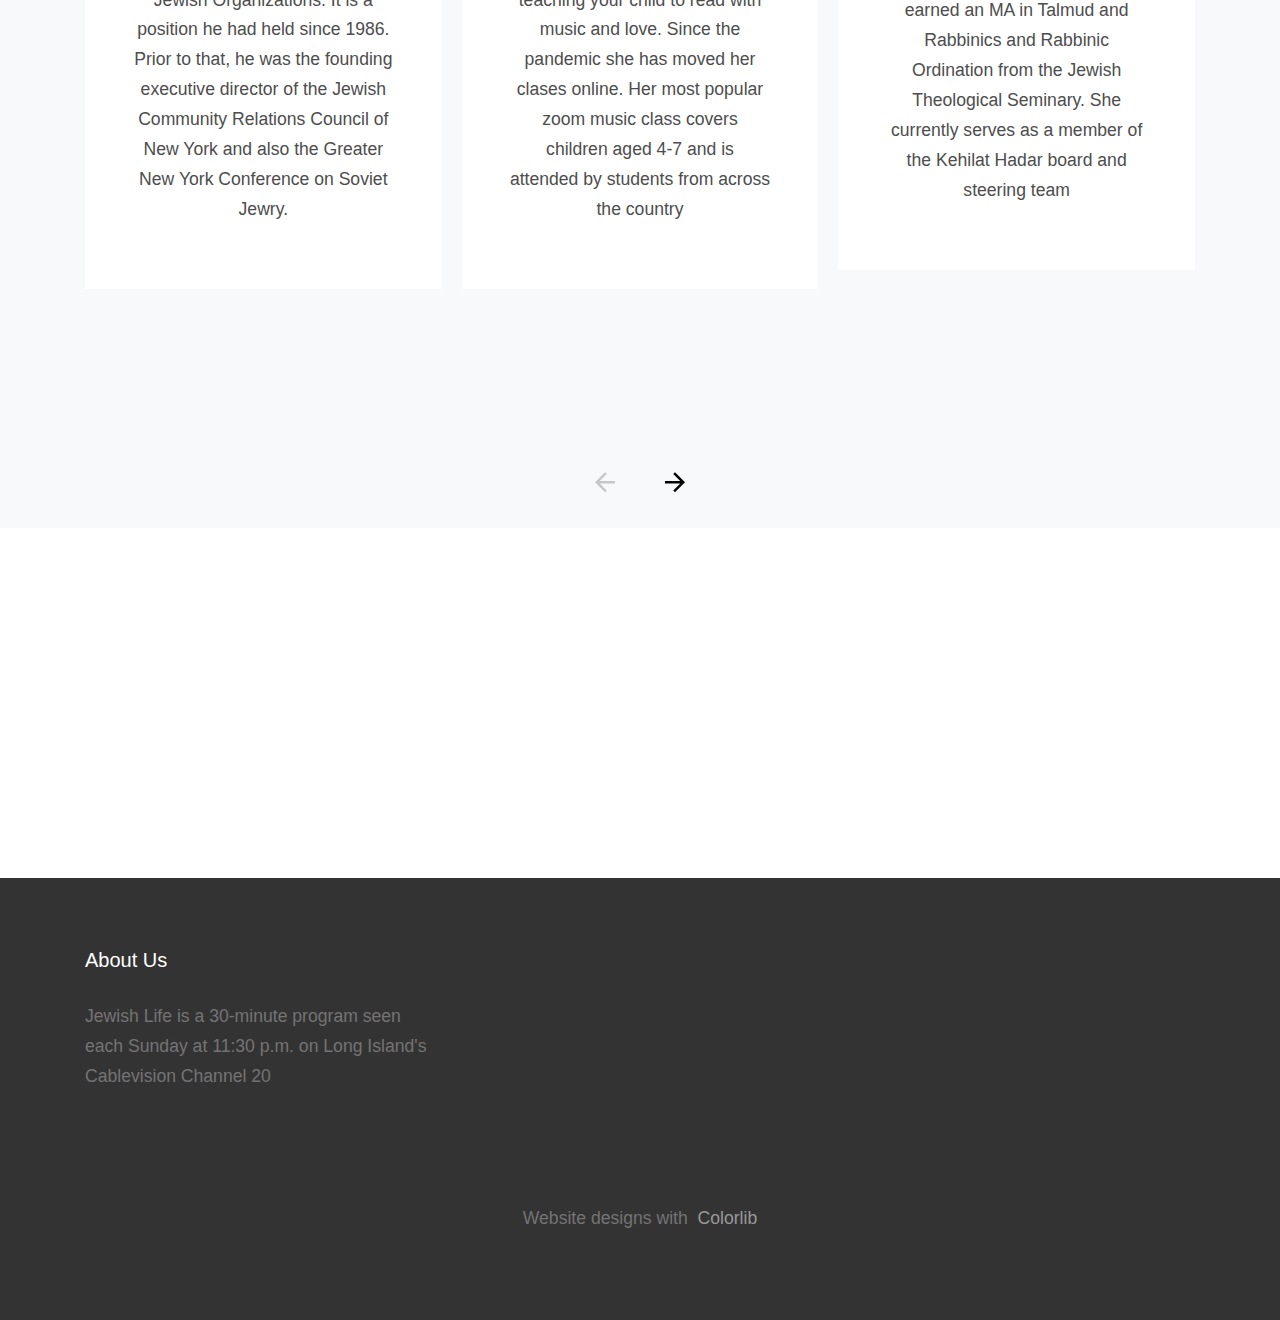
==== commit beea5c76: "added ep 36 Jonathan Sarna" ====
--- a/index.html
+++ b/index.html
@@ -45,7 +45,7 @@
           <div class="col-3">
             <!--<h1 class="site-logo"><a href="index.html" class="h2">Jewish Life<br>TV Show-->
             <h1 class="site-logo"><span class="h2">Jewish Life<br>
-            TV Show Preview
+            TV Show
                <!--<span class="text-primary">.</span>-->
             </span></h1>
           </div>
@@ -56,6 +56,25 @@
 
               <div class="d-block d-lg-none ml-md-0 mr-auto"><a href="#" class="site-menu-toggle js-menu-toggle text-black"><span class="icon-menu h3"></span></a></div>
 
+				
+				<script>
+
+				function inIframe () {
+				try {
+					return window.self !== window.top;
+				} catch (e) {
+					return true;
+				}
+				}
+					if (inIframe() ){
+					setTimeout(function(){               var myEles=document.getElementsByTagName('a');for(var i=0;i<myEles.length;i++){if(myEles[i].innerHTML=='Home'){console.log('gotcha');myEles[i].setAttribute('class',"gotcha");myEles[i].href="https://www.youtube.com/playlist?list=PLVS9W_I7YQA9PWtrtXEZRjMFlt0QUUOvt";myEles[i].target="_blank";    }else{}}                },2000);
+					}
+					else{}
+
+				</script>
+				
+				
+				
               <ul class="site-menu js-clone-nav d-none d-lg-block">
                 <li class="active">
                   <a href="index.html">Home</a>
@@ -91,7 +110,8 @@
         <div class="col-lg-4">
           <h1 class="mb-3 display-3ZZ"><span style="font-size: 110%; font-weight:300; line-height:10%; margin-bottom:0!important;" styleZZZ="font-size:4.5rem;font-weight:300;line-height:0.5; font-size: 110%; margin-bottom:1rem!important; line-heightZZZ: 0.1 !important;">Conversations with Jewish Thought Leaders from Around The World</span></h1>
           <!--<h1 class="mb-3 display-3">Telling Jewish Stories to the World</h1>-->
-          <p>Jewish Life is a 30-minute program seen each Monday at 5:30 p.m. on Long Island's Cablevision Channel 20</p>
+          <!--<p>Jewish Life is a 30-minute program seen each Monday at 5:30 p.m. on Long Island's Cablevision Channel 20</p>-->  
+          <p>Jewish Life is a 30-minute program seen each Sunday at 11:30 p.m. on Long Island's Cablevision Channel 20</p>
         </div>
         <div class="col-lg-8">
           <!--<img src="images/1x/asset-1.png" alt="Image" class="img-fluid">-->
@@ -175,8 +195,295 @@
 			  
 			  
 			  
-			  
-			  
+
+<span style="display: none">
+              <div class="d-block d-md-flex podcast-entry bg-white mb-5" data-aos="fade-up">
+                <a href="//www.youtube.com/watch?v=" target="_blank"><img class="image" src='images/video_thumbnails/Ep022_xxxxxx.jpg' styleZZZ="padding-top:55px; ZZZmax-width:100%; ZZZmin-width:90%;"></a>
+				  <!--<div class="image" style="background-image: url('images/video_thumbnails/Efraim_Zuroff_video_thumbnail.jpg');"></div>-->
+                <div class="text">
+
+<!--                  <h3 class="font-weight-light"><a href="single-post.html">Episode 22: Inge Auerbacher and Dr Sylvie Heyman</a></h3>-->
+                  <h3 class="font-weight-light" style="padding-top:5px;"><a href="//www.youtube.com/watch?v=" target="_blank"><span style="display: none">Episode 22: </span>Inge Auerbacher and Dr Sylvie Heyman</a></h3>
+                <div class="text-white mb-3"><span class="text-black-opacity-05"><small><!--By Stewart Ain <span class="sep">/</span> -->March 4, 2021&nbsp; <span class="sep">&nbsp;</span> </small></span></div>
+
+<!--                  <div class="player">
+                    <audio id="player2" preload="none" controls style="max-width: 100%">
+                      <source src="http://www.largesound.com/ashborytour/sound/AshboryBYU.mp3" type="audio/mp3">
+                      </audio>
+                    </div>-->
+
+                  </div>
+                </div>
+</span>
+			  
+	
+
+
+			  
+<span styleYYY="display: YYYnoneYYY">
+              <div class="d-block d-md-flex podcast-entry bg-white mb-5" data-aos="fade-up">
+                <a href="//www.youtube.com/watch?v=TbUnV0RKRFQ" target="_blank"><img class="image" src='//i.ytimg.com/vi/-FIoN49DSTA/maxresdefault.jpg'></a>
+				  <!--<div class="image" style="background-image: url('images/video_thumbnails/Efraim_Zuroff_video_thumbnail.jpg');"></div>-->
+                <div class="text">
+
+<!--                  <h3 class="font-weight-light"><a href="single-post.html">Episode 4: titleHere</a></h3>-->
+                  <h3 class="font-weight-light"><a href="//www.youtube.com/watch?v=-FIoN49DSTA" target="_blank"><span style="display: none">Episode 36: </span>How Jewish immigrants adjusted to America with Jonathan Sarna</a></h3>
+                <div class="text-white mb-3"><span class="text-black-opacity-05"><small><!--By Stewart Ain <span class="sep">/</span> -->October 14, 2021&nbsp; <span class="sep">&nbsp;</span> </small></span></div>
+
+<!--                  <div class="player">
+                    <audio id="player2" preload="none" controls style="max-width: 100%">
+                      <source src="http://www.largesound.com/ashborytour/sound/AshboryBYU.mp3" type="audio/mp3">
+                      </audio>
+                    </div>-->
+
+                  </div>
+                </div>	
+</span>
+			  
+			  
+			  
+<span styleYYY="display: YYYnoneYYY">
+              <div class="d-block d-md-flex podcast-entry bg-white mb-5" data-aos="fade-up">
+                <a href="//www.youtube.com/watch?v=nm_55sGfJcA" target="_blank"><img class="image" src='images/video_thumbnails/Ep037_Illinois_Holocaust_Museum.jpg' styleZZZ="padding-top:55px; ZZZmax-width:100%; ZZZmin-width:90%;"></a>
+				  <!--<div class="image" style="background-image: url('images/video_thumbnails/Efraim_Zuroff_video_thumbnail.jpg');"></div>-->
+                <div class="text">
+
+<!--                  <h3 class="font-weight-light"><a href="single-post.html">Episode 34: Rabbi Eli Garfinkel’s JPS Torah Commentary</a></h3>-->
+                  <h3 class="font-weight-light" style="padding-top:5px;"><a href="//www.youtube.com/watch?v=nm_55sGfJcA" target="_blank"><span style="display: none">Episode 15: </span>Illinois Holocaust Museum<br> and Education Center</a></h3>
+                <div class="text-white mb-3"><span class="text-black-opacity-05"><small><!--By Stewart Ain <span class="sep">/</span> -->January 12, 2022&nbsp; <span class="sep">&nbsp;</span> </small></span></div>
+
+<!--                  <div class="player">
+                    <audio id="player2" preload="none" controls style="max-width: 100%">
+                      <source src="http://www.largesound.com/ashborytour/sound/AshboryBYU.mp3" type="audio/mp3">
+                      </audio>
+                    </div>-->
+
+                  </div>
+                </div>
+</span>
+
+				  
+			  
+			  
+<span styleYYY="display: YYYnoneYYY">
+              <div class="d-block d-md-flex podcast-entry bg-white mb-5" data-aos="fade-up">
+                <a href="//www.youtube.com/watch?v=kbK0mxZXecE" target="_blank"><img class="image" src='images/video_thumbnails/Ep034_garfinkel_JPS_torah.jpg' styleZZZ="padding-top:55px; ZZZmax-width:100%; ZZZmin-width:90%;"></a>
+				  <!--<div class="image" style="background-image: url('images/video_thumbnails/Efraim_Zuroff_video_thumbnail.jpg');"></div>-->
+                <div class="text">
+
+<!--                  <h3 class="font-weight-light"><a href="single-post.html">Episode 34: Rabbi Eli Garfinkel’s JPS Torah Commentary</a></h3>-->
+                  <h3 class="font-weight-light" style="padding-top:5px;"><a href="//www.youtube.com/watch?v=kbK0mxZXecE" target="_blank"><span style="display: none">Episode 15: </span>Rabbi Eli Garfinkel’s JPS Torah Commentary</a></h3>
+                <div class="text-white mb-3"><span class="text-black-opacity-05"><small><!--By Stewart Ain <span class="sep">/</span> -->September 02, 2021&nbsp; <span class="sep">&nbsp;</span> </small></span></div>
+
+<!--                  <div class="player">
+                    <audio id="player2" preload="none" controls style="max-width: 100%">
+                      <source src="http://www.largesound.com/ashborytour/sound/AshboryBYU.mp3" type="audio/mp3">
+                      </audio>
+                    </div>-->
+
+                  </div>
+                </div>
+</span>
+
+			  
+<span styleYYY="display: YYYnoneYYY">
+              <div class="d-block d-md-flex podcast-entry bg-white mb-5" data-aos="fade-up">
+                <a href="//www.youtube.com/watch?v=kbK0mxZXecE" target="_blank"><img class="image" src='images/video_thumbnails/Ep031_MS_St_Louis.jpg' styleZZZ="padding-top:55px; ZZZmax-width:100%; ZZZmin-width:90%;"></a>
+				  <!--<div class="image" style="background-image: url('images/video_thumbnails/Efraim_Zuroff_video_thumbnail.jpg');"></div>-->
+                <div class="text">
+
+<!--                  <h3 class="font-weight-light"><a href="single-post.html">Episode 31: The Long Journey of Jewish Refugees aboard MS St. Louis</a></h3>-->
+                  <h3 class="font-weight-light" style="padding-top:5px;"><a href="//www.youtube.com/watch?v=kbK0mxZXecE" target="_blank"><span style="display: none">Episode 15: </span>The Long Journey of Jewish Refugees aboard MS St. Louis</a></h3>
+                <div class="text-white mb-3"><span class="text-black-opacity-05"><small><!--By Stewart Ain <span class="sep">/</span> -->June 17, 2021&nbsp; <span class="sep">&nbsp;</span> </small></span></div>
+
+<!--                  <div class="player">
+                    <audio id="player2" preload="none" controls style="max-width: 100%">
+                      <source src="http://www.largesound.com/ashborytour/sound/AshboryBYU.mp3" type="audio/mp3">
+                      </audio>
+                    </div>-->
+
+                  </div>
+                </div>
+</span>
+
+			  
+		
+			  
+			  
+<span styleYYY="display: YYYnoneYYY">
+              <div class="d-block d-md-flex podcast-entry bg-white mb-5" data-aos="fade-up">
+                <a href="//www.youtube.com/watch?v=_l5zdZLaSmw" target="_blank"><img class="image" src='images/video_thumbnails/Ep030_Ritchie_Boys.jpg' styleZZZ="padding-top:55px; ZZZmax-width:100%; ZZZmin-width:90%;"></a>
+				  <!--<div class="image" style="background-image: url('images/video_thumbnails/Efraim_Zuroff_video_thumbnail.jpg');"></div>-->
+                <div class="text">
+
+<!--                  <h3 class="font-weight-light"><a href="single-post.html">Episode 30: The Ritchie Boys</a></h3>-->
+                  <h3 class="font-weight-light" style="padding-top:5px;"><a href="//www.youtube.com/watch?v=_l5zdZLaSmw" target="_blank"><span style="display: none">Episode 15: </span>The Ritchie Boys, an Elite US Intelligence Unit during WWII</a></h3>
+                <div class="text-white mb-3"><span class="text-black-opacity-05"><small><!--By Stewart Ain <span class="sep">/</span> -->May 27, 2021&nbsp; <span class="sep">&nbsp;</span> </small></span></div>
+
+<!--                  <div class="player">
+                    <audio id="player2" preload="none" controls style="max-width: 100%">
+                      <source src="http://www.largesound.com/ashborytour/sound/AshboryBYU.mp3" type="audio/mp3">
+                      </audio>
+                    </div>-->
+
+                  </div>
+                </div>
+</span>
+
+			  
+			  
+			  
+			  
+			  
+
+<span styleZZ="display: noneYY">
+              <div class="d-block d-md-flex podcast-entry bg-white mb-5" data-aos="fade-up">
+                <a href="//www.youtube.com/watch?v=Mw7ZJiY6zI4" target="_blank"><img class="image" src='images/video_thumbnails/Ep028and029_Gary_Zola.jpg' styleZZZ="padding-top:55px; ZZZmax-width:100%; ZZZmin-width:90%;"></a>
+				  <!--<div class="image" style="background-image: url('images/video_thumbnails/Efraim_Zuroff_video_thumbnail.jpg');"></div>-->
+                <div class="text">
+
+<!--                  <h3 class="font-weight-light"><a href="single-post.html">Episode 28: Dr Gary Zola</a></h3>-->
+                  <h3 class="font-weight-light" style="padding-top:5px;"><a href="//www.youtube.com/watch?v=Mw7ZJiY6zI4" target="_blank"><span style="display: none">Episode 21: </span>Dr Gary Zola gives us a tour of historical  documents at the American Jewish Archives, with Mollie Newman</a></h3><!--<br>-->
+																<font style="color:#23D6DF"><em><strong>
+																	<a href="//www.youtube.com/watch?v=Mw7ZJiY6zI4" target="_blank">Part One</a><br>
+																    <a href="//www.youtube.com/watch?v=zeV6LbmMfBg" target="_blank">Part Two</a><br>        </strong></em></font>
+                <div class="text-white mb-3"><span class="text-black-opacity-05"><small><!--By Stewart Ain <span class="sep">/</span> -->May 26, 2021&nbsp; <span class="sep">&nbsp;</span> </small></span></div>
+
+<!--                  <div class="player">
+                    <audio id="player2" preload="none" controls style="max-width: 100%">
+                      <source src="http://www.largesound.com/ashborytour/sound/AshboryBYU.mp3" type="audio/mp3">
+                      </audio>
+                    </div>-->
+
+                  </div>
+                </div>
+</span>
+			  
+			  
+
+<span styleZZ="display: noneYY">
+              <div class="d-block d-md-flex podcast-entry bg-white mb-5" data-aos="fade-up">
+                <a href="//www.youtube.com/watch?v=LdoMPM6e7Mo" target="_blank"><img class="image" src='images/video_thumbnails/Ep021_Rabbi_Marc_Schneier.jpg' styleZZZ="padding-top:55px; ZZZmax-width:100%; ZZZmin-width:90%;"></a>
+				  <!--<div class="image" style="background-image: url('images/video_thumbnails/Efraim_Zuroff_video_thumbnail.jpg');"></div>-->
+                <div class="text">
+
+<!--                  <h3 class="font-weight-light"><a href="single-post.html">Episode 21: Rabbi Marc Schneier</a></h3>-->
+                  <h3 class="font-weight-light" style="padding-top:5px;"><a href="//www.youtube.com/watch?v=LdoMPM6e7Mo" target="_blank"><span style="display: none">Episode 21: </span>Rabbi Marc Schneier</a></h3>
+                <div class="text-white mb-3"><span class="text-black-opacity-05"><small><!--By Stewart Ain <span class="sep">/</span> -->February 19, 2021&nbsp; <span class="sep">&nbsp;</span> </small></span></div>
+
+<!--                  <div class="player">
+                    <audio id="player2" preload="none" controls style="max-width: 100%">
+                      <source src="http://www.largesound.com/ashborytour/sound/AshboryBYU.mp3" type="audio/mp3">
+                      </audio>
+                    </div>-->
+
+                  </div>
+                </div>
+</span>
+			  
+	
+			  
+			  
+			  
+			  
+
+<span styleZZ="display: noneYY">
+              <div class="d-block d-md-flex podcast-entry bg-white mb-5" data-aos="fade-up">
+                <a href="//www.youtube.com/watch?v=MXxqykupN34" target="_blank"><img class="image" src='images/video_thumbnails/Ep019_Malcolm_Hoenlein.jpg' styleZZZ="padding-top:55px; ZZZmax-width:100%; ZZZmin-width:90%;"></a>
+				  <!--<div class="image" style="background-image: url('images/video_thumbnails/Efraim_Zuroff_video_thumbnail.jpg');"></div>-->
+                <div class="text">
+
+<!--                  <h3 class="font-weight-light"><a href="single-post.html">Episode 19and20: Malcolm Hoenlein</a></h3>-->
+                  <h3 class="font-weight-light" style="padding-top:5px;"><a href="//www.youtube.com/watch?v=MXxqykupN34" target="_blank"><span style="display: none">Episode 15: </span>Malcolm Hoenlein</a></h3>
+                <div class="text-white mb-3"><span class="text-black-opacity-05"><small><!--By Stewart Ain <span class="sep">/</span> -->January 22, 2021&nbsp; <span class="sep">&nbsp;</span> </small></span></div>
+
+<!--                  <div class="player">
+                    <audio id="player2" preload="none" controls style="max-width: 100%">
+                      <source src="http://www.largesound.com/ashborytour/sound/AshboryBYU.mp3" type="audio/mp3">
+                      </audio>
+                    </div>-->
+
+                  </div>
+                </div>
+</span>
+			  
+			
+			  
+			  
+
+			  
+			  
+			  
+<span styleYYY="display: YYYnoneYYY">
+              <div class="d-block d-md-flex podcast-entry bg-white mb-5" data-aos="fade-up">
+                <a href="//www.youtube.com/watch?v=eWxNdlpj5hA" target="_blank"><img class="image" src='images/video_thumbnails/Ep016_Ep017_Irving_Roth.jpg' styleZZZ="padding-top:55px; ZZZmax-width:100%; ZZZmin-width:90%;"></a>
+				  <!--<div class="image" style="background-image: url('images/video_thumbnails/Efraim_Zuroff_video_thumbnail.jpg');"></div>-->
+                <div class="text">
+
+<!--                  <h3 class="font-weight-light"><a href="single-post.html">Episode 16 and 17: Interview with Holocaust survivor Irving Roth</a></h3>-->
+                  <h3 class="font-weight-light" style="padding-top:5px;"><a href="//www.youtube.com/watch?v=eWxNdlpj5hA" target="_blank"><span style="display: none">Episode 15: </span>Interview with Holocaust survivor Irving Roth</a></h3>
+                <div class="text-white mb-3"><span class="text-black-opacity-05"><small><!--By Stewart Ain <span class="sep">/</span> -->December 17, 2020&nbsp; <span class="sep">&nbsp;</span> </small></span></div>
+
+<!--                  <div class="player">
+                    <audio id="player2" preload="none" controls style="max-width: 100%">
+                      <source src="http://www.largesound.com/ashborytour/sound/AshboryBYU.mp3" type="audio/mp3">
+                      </audio>
+                    </div>-->
+
+                  </div>
+                </div>
+</span>
+			  
+			
+			  
+			  
+			  
+<span styleYYY="display: YYYnoneYYY">
+              <div class="d-block d-md-flex podcast-entry bg-white mb-5" data-aos="fade-up">
+                <a href="//www.youtube.com/watch?v=O0r_9evPSzc" target="_blank"><img class="image" src='images/video_thumbnails/Ep018_Werner_Reich.jpg' styleZZZ="padding-top:55px; ZZZmax-width:100%; ZZZmin-width:90%;"></a>
+				  <!--<div class="image" style="background-image: url('images/video_thumbnails/Efraim_Zuroff_video_thumbnail.jpg');"></div>-->
+                <div class="text">
+
+<!--                  <h3 class="font-weight-light"><a href="single-post.html">Episode 18: Werner Reich</a></h3>-->
+                  <h3 class="font-weight-light" style="padding-top:5px;"><a href="//www.youtube.com/watch?v=O0r_9evPSzc" target="_blank"><span style="display: none">Episode 15: </span>Interview with Holocaust survivor Werner Reich</a></h3>
+                <div class="text-white mb-3"><span class="text-black-opacity-05"><small><!--By Stewart Ain <span class="sep">/</span> -->December 10, 2020&nbsp; <span class="sep">&nbsp;</span> </small></span></div>
+
+<!--                  <div class="player">
+                    <audio id="player2" preload="none" controls style="max-width: 100%">
+                      <source src="http://www.largesound.com/ashborytour/sound/AshboryBYU.mp3" type="audio/mp3">
+                      </audio>
+                    </div>-->
+
+                  </div>
+                </div>
+</span>
+
+			  
+			  
+			  
+			  
+			  
+			  
+			  
+<span styleYYY="display: YYYnoneYYY">
+              <div class="d-block d-md-flex podcast-entry bg-white mb-5" data-aos="fade-up">
+                <a href="//www.youtube.com/watch?v=ZqNJxYl96jM" target="_blank"><img class="image" src='images/video_thumbnails/Ep015_Hanukkah_Songs_Risa_Cohen.jpg' styleZZZ="padding-top:55px; ZZZmax-width:100%; ZZZmin-width:90%;"></a>
+				  <!--<div class="image" style="background-image: url('images/video_thumbnails/Efraim_Zuroff_video_thumbnail.jpg');"></div>-->
+                <div class="text">
+
+<!--                  <h3 class="font-weight-light"><a href="single-post.html">Episode 14: Women Leaders in the Conservative movement</a></h3>-->
+                  <h3 class="font-weight-light" style="padding-top:5px;"><a href="//www.youtube.com/watch?v=ZqNJxYl96jM" target="_blank"><span style="display: none">Episode 15: </span>Hanukkah Songs with Risa Cohen</a></h3>
+                <div class="text-white mb-3"><span class="text-black-opacity-05"><small><!--By Stewart Ain <span class="sep">/</span> -->December 3, 2020&nbsp; <span class="sep">&nbsp;</span> </small></span></div>
+
+<!--                  <div class="player">
+                    <audio id="player2" preload="none" controls style="max-width: 100%">
+                      <source src="http://www.largesound.com/ashborytour/sound/AshboryBYU.mp3" type="audio/mp3">
+                      </audio>
+                    </div>-->
+
+                  </div>
+                </div>
+</span>
 			  
 			  
 			  
@@ -663,8 +970,38 @@
         <div class="nonloop-block-13 owl-carousel">
 
 
-
-          <div class="text-center p-3 p-md-5 bg-white">
+			
+			
+		
+          <div class="text-center p-3 p-md-5 bg-white">
+            <div class="mb-4">            
+              <img src="images/guests/Malcolm_Hoenlein.jpg" alt="Image" class="w-50 mx-auto img-fluid rounded-circle">
+            </div>
+            <div class="">
+              <h3 class="font-weight-light h5">Malcolm Hoenlein</h3>     <span id="Episode_15_Hanukkah_Songs_With_Risa_Cohen"></span>
+              <p>Malcolm Hoenlein is the vice chairman -- and until recently served as
+executive vice chairman -- of the Conference of Presidents of Major
+American Jewish Organizations. It is a position he had held since 1986.
+Prior to that, he was the founding executive director of the Jewish Community Relations Council of New York and also the Greater New York Conference on Soviet Jewry.</p>
+            </div>
+          </div>
+				
+			
+			
+			
+
+          <div class="text-center p-3 p-md-5 bg-white">
+            <div class="mb-4">            
+              <img src="images/guests/Risa_Cohen.jpg" alt="Image" class="w-50 mx-auto img-fluid rounded-circle">
+            </div>
+            <div class="">
+              <h3 class="font-weight-light h5">Risa Beth Cohen</h3>     <span id="Episode_15_Hanukkah_Songs_With_Risa_Cohen"></span>
+              <p>Risa has been teaching Music and Movement to children since 1994. She holds an M.S.Ed. in Early Childhood/Elementary Education. Her passion is teaching your child to read with music and love. Since the pandemic she has moved her clases online. Her most popular zoom music class covers children aged 4-7 and is attended by students from across the country</p>
+            </div>
+          </div>
+			
+			
+			<div class="text-center p-3 p-md-5 bg-white">
             <div class="mb-4">            
               <img src="images/guests/Rabbi_Ashira_Konigsburg.jpg" alt="Image" class="w-50 mx-auto img-fluid rounded-circle">
             </div>
@@ -979,7 +1316,8 @@
         <div class="row">
           <div class="col-lg-4">
             <h3>About Us</h3>
-            <p>Jewish Life is a 30-minute program seen each Monday at 5:30 p.m. on Long Island's Cablevision Channel 20</p>
+            <!--<p>Jewish Life is a 30-minute program seen each Monday at 5:30 p.m. on Long Island's Cablevision Channel 20</p>-->
+            <p>Jewish Life is a 30-minute program seen each Sunday at 11:30 p.m. on Long Island's Cablevision Channel 20</p>
           </div>
           <!--<div class="col-lg-3 mx-auto">
             <h3>Navigation</h3>
@@ -1054,4 +1392,4 @@
   <script src="js/main.js"></script>
 
 </body>
-</html>+</html>
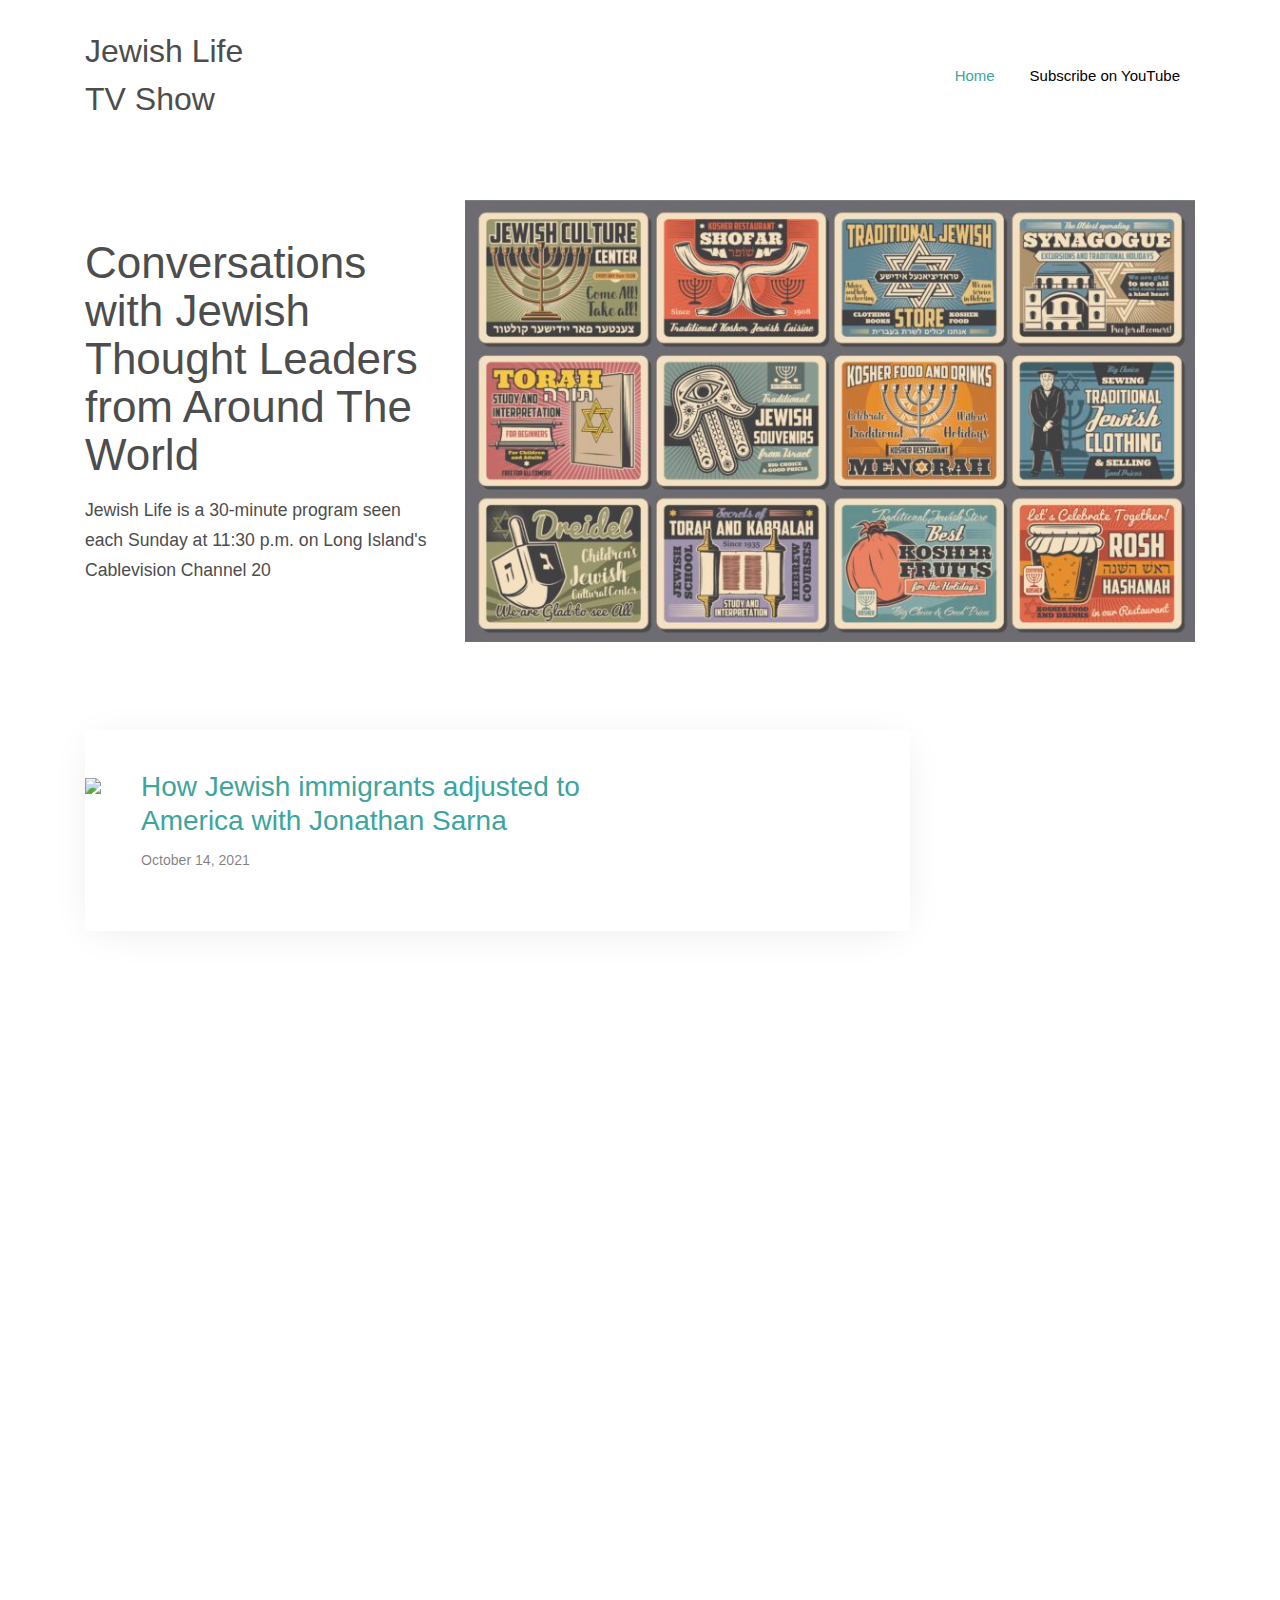
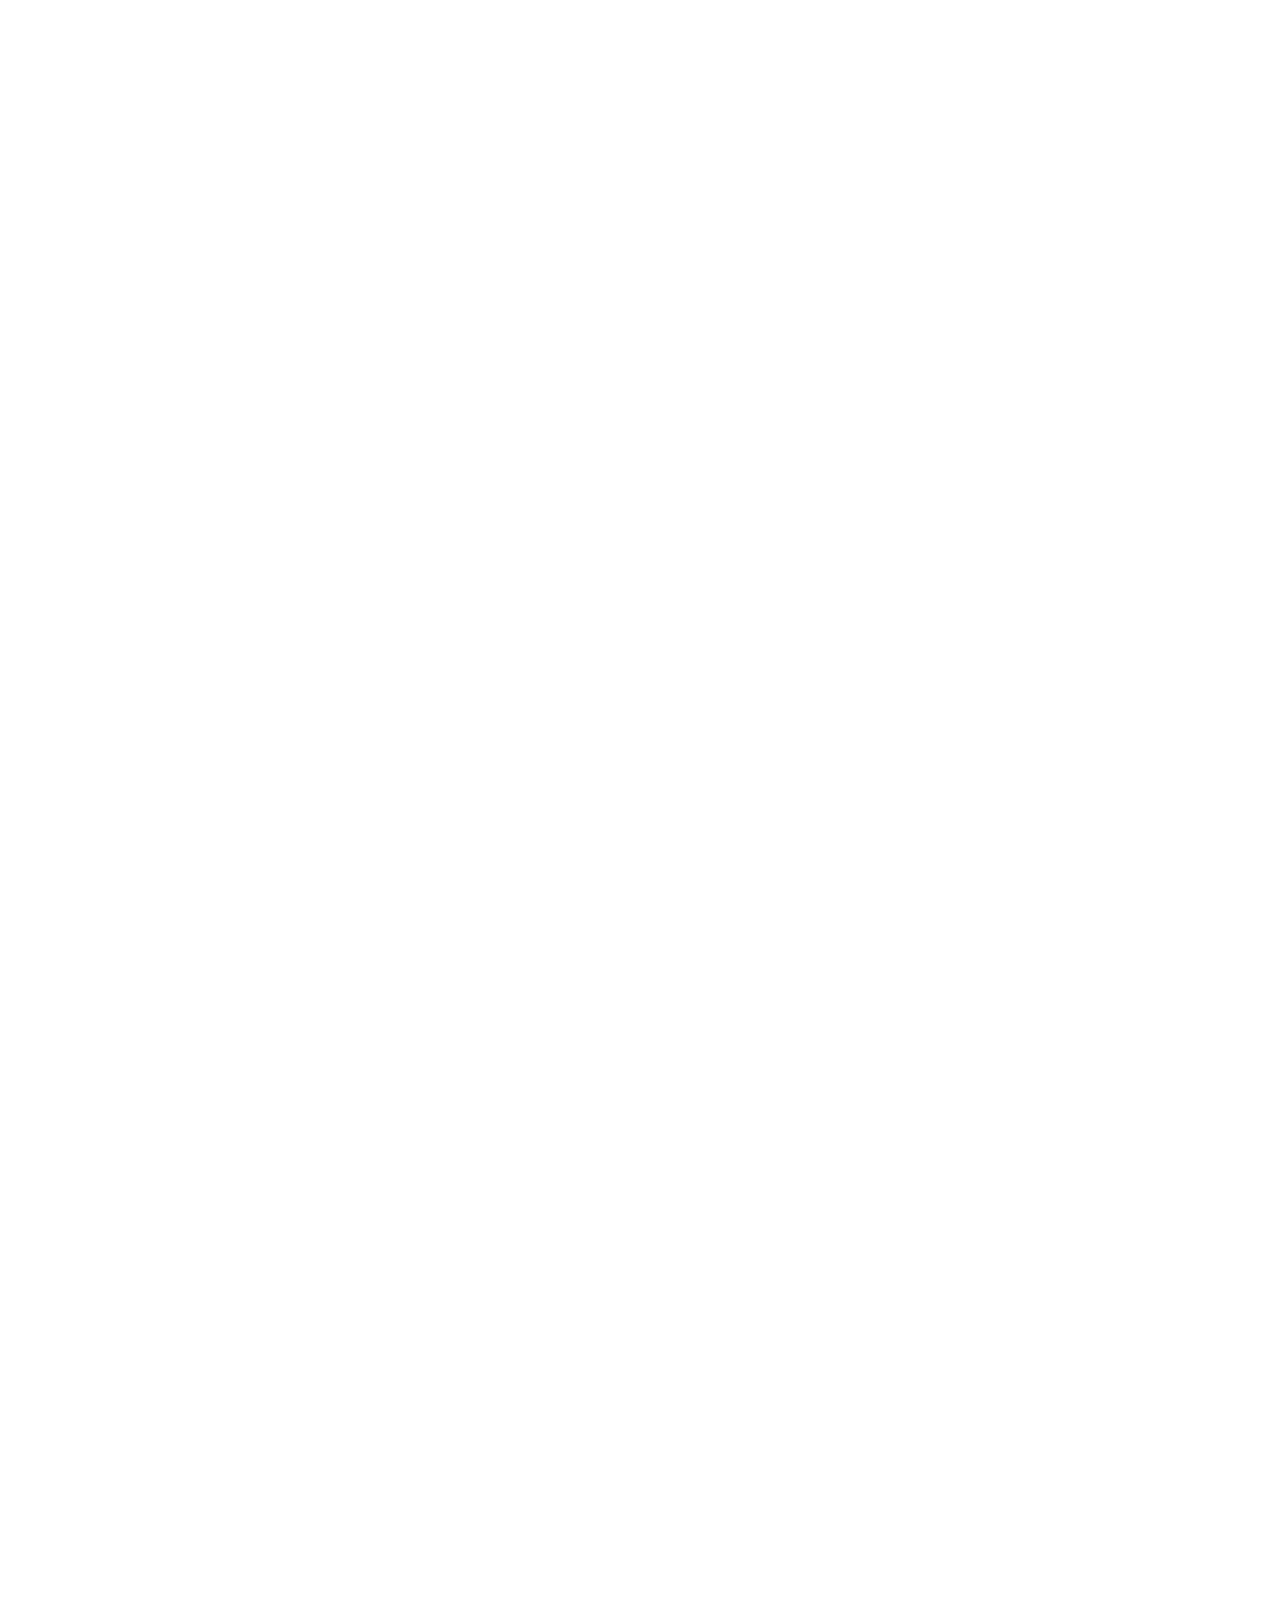
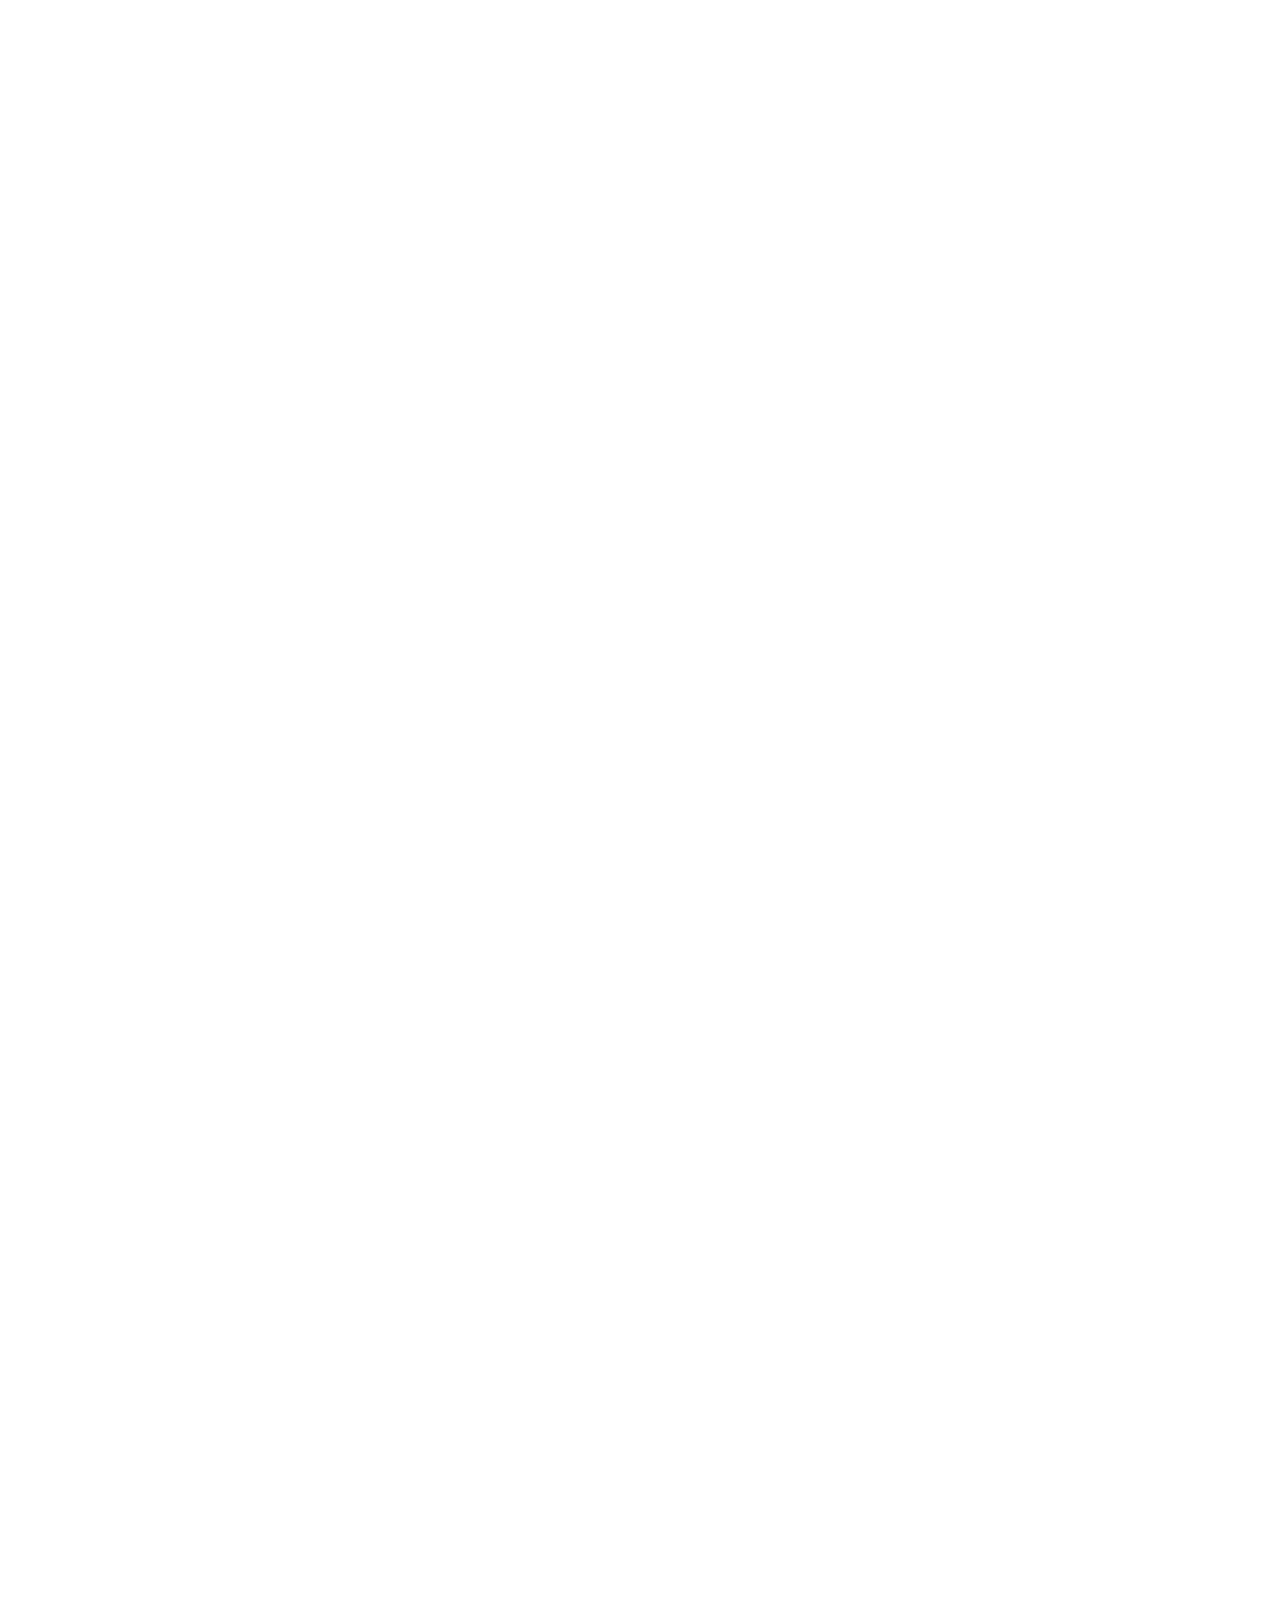
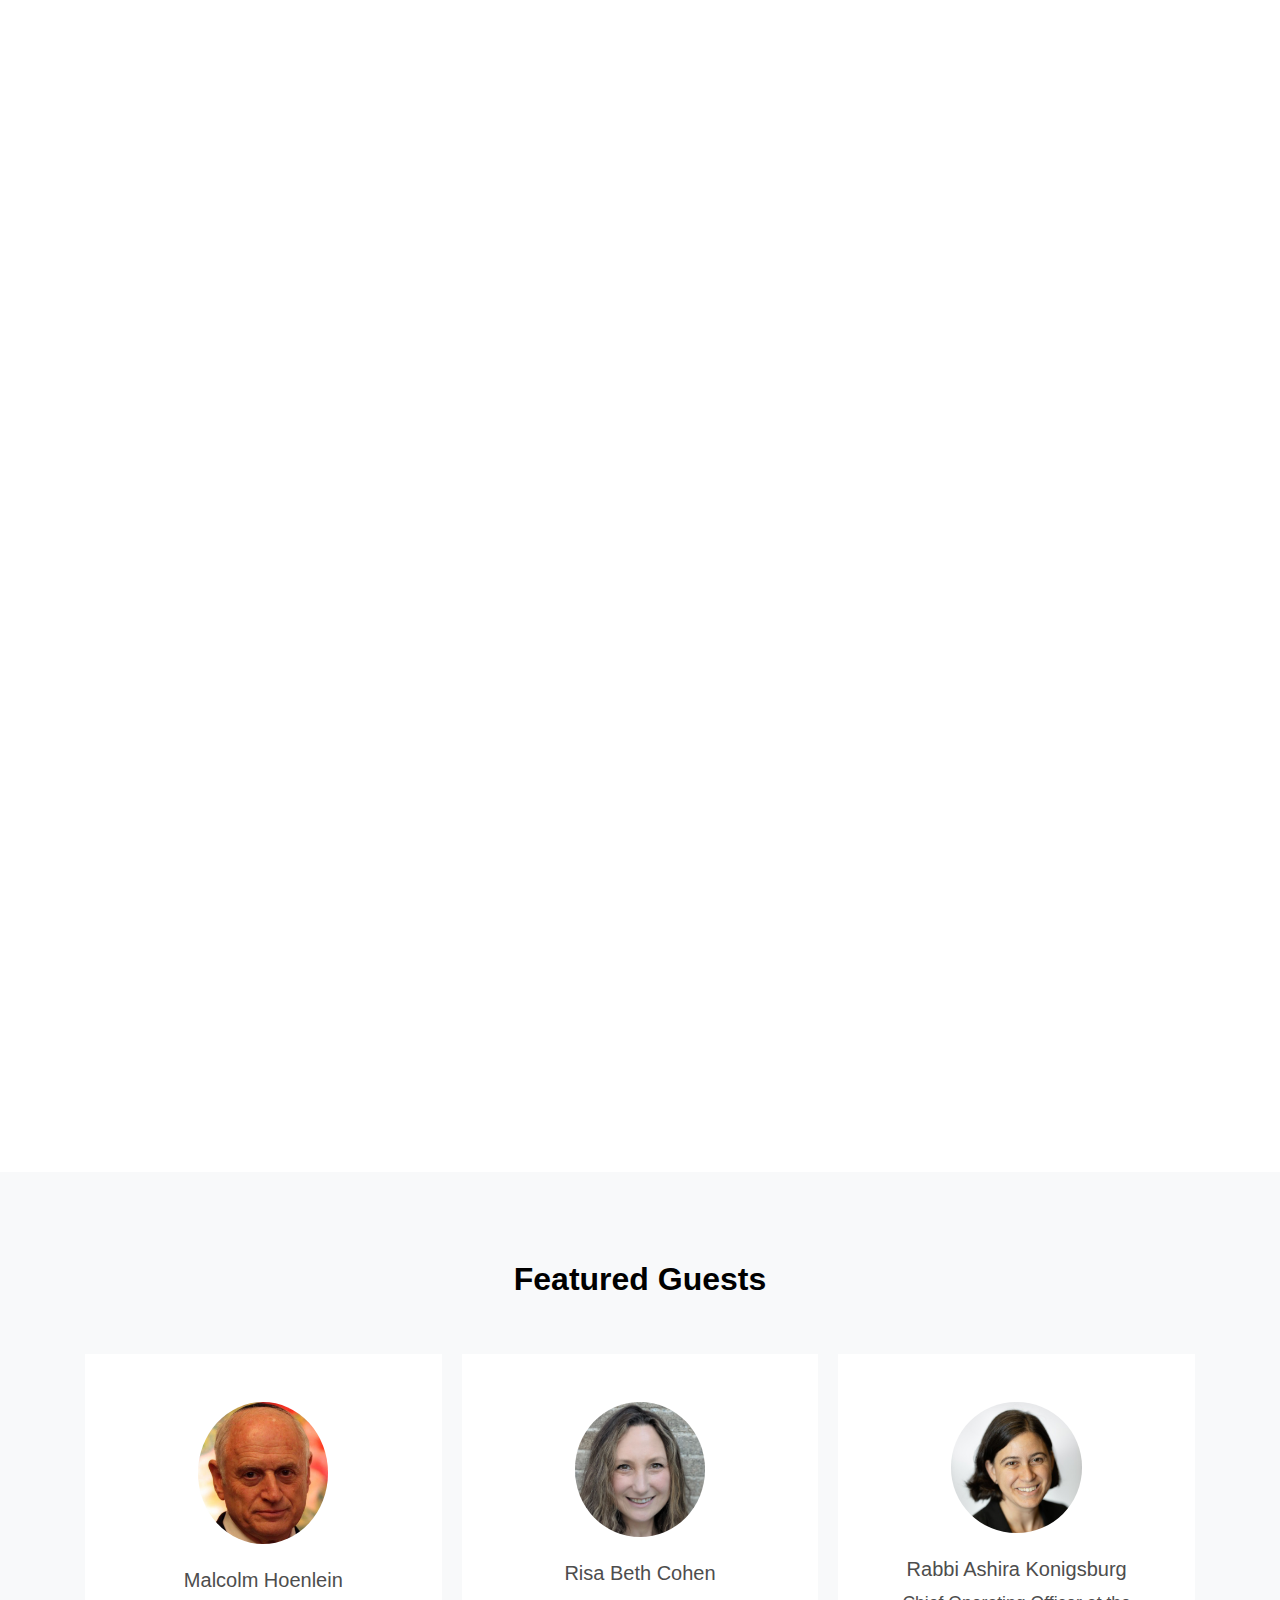
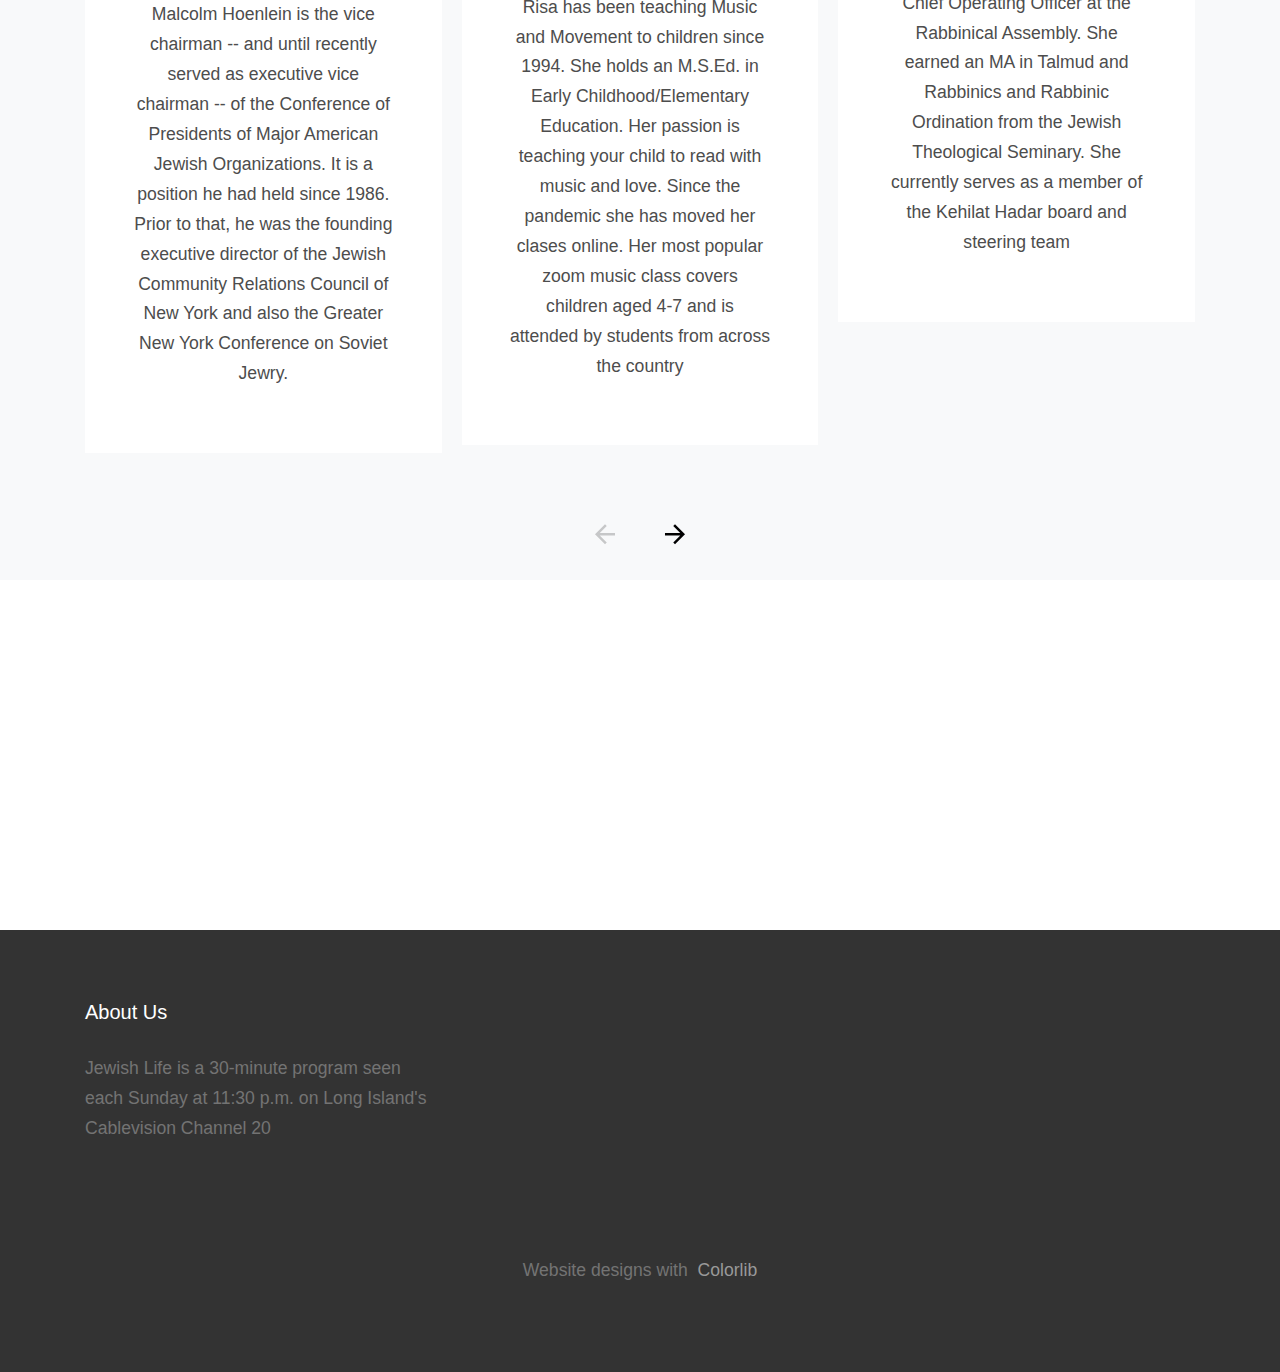
==== commit 05139fbf: "test" ====
--- a/index.html
+++ b/index.html
@@ -224,7 +224,7 @@
               <div class="d-block d-md-flex podcast-entry bg-white mb-5" data-aos="fade-up">
                 <a href="//www.youtube.com/watch?v=TbUnV0RKRFQ" target="_blank"><img class="image" src='//i.ytimg.com/vi/-FIoN49DSTA/maxresdefault.jpg'></a>
 				  <!--<div class="image" style="background-image: url('images/video_thumbnails/Efraim_Zuroff_video_thumbnail.jpg');"></div>-->
-                <div class="text">
+                <div class="text"> 
 
 <!--                  <h3 class="font-weight-light"><a href="single-post.html">Episode 4: titleHere</a></h3>-->
                   <h3 class="font-weight-light"><a href="//www.youtube.com/watch?v=-FIoN49DSTA" target="_blank"><span style="display: none">Episode 36: </span>How Jewish immigrants adjusted to America with Jonathan Sarna</a></h3>
